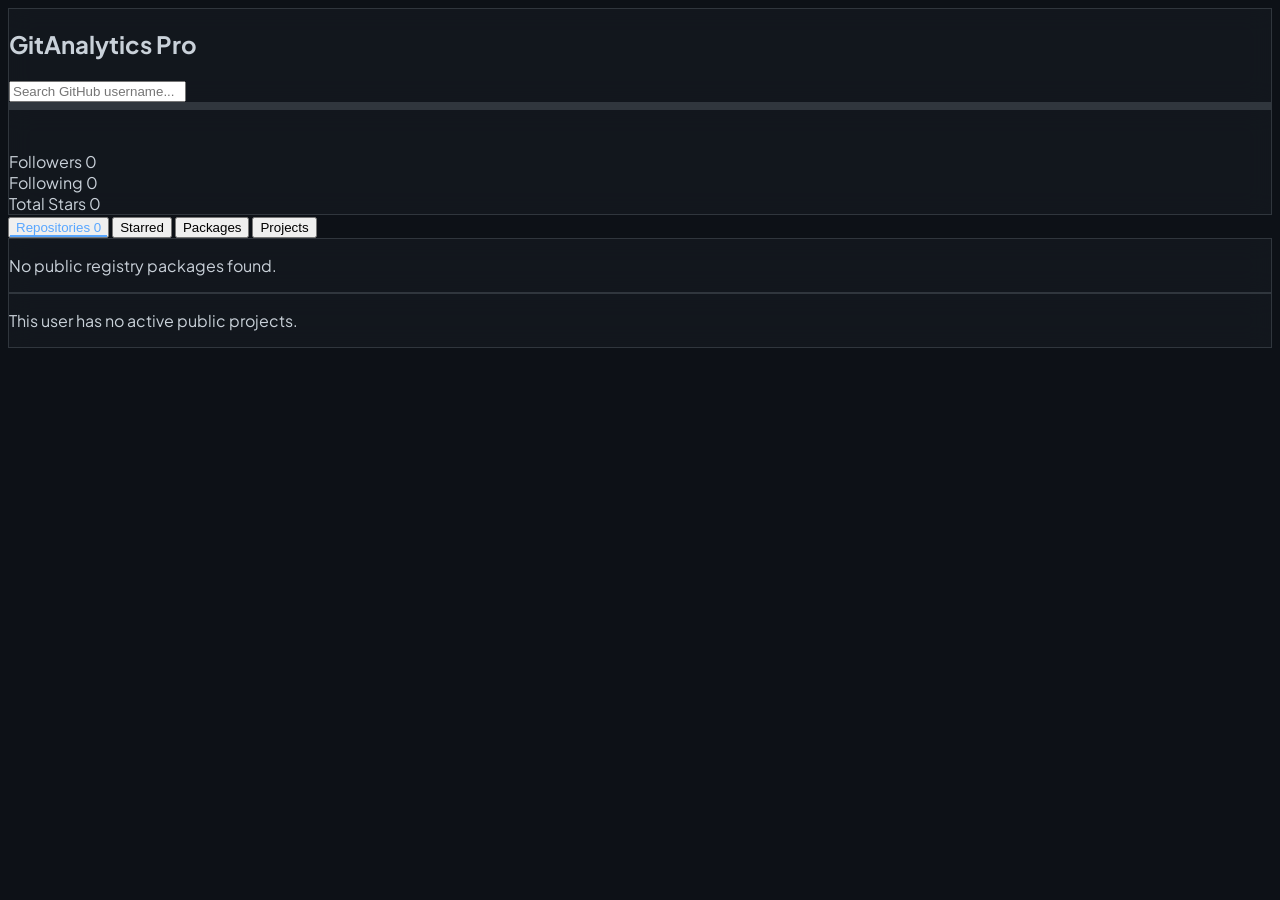
==== index.html @ 5538b81b "Create index.html" ====
<!DOCTYPE html>
<html lang="en">
<head>
    <meta charset="UTF-8">
    <meta name="viewport" content="width=device-width, initial-scale=1.0">
    <title>GitHub Analytics Pro</title>
    <script src="https://cdn.tailwindcss.com"></script>
    <!-- Using Flaticon UIcons Regular Rounded as requested -->
    <link rel='stylesheet' href='https://cdn-uicons.flaticon.com/4.0.0/uicons-regular-rounded/css/uicons-regular-rounded.css'>
    <style>
        @import url('https://fonts.googleapis.com/css2?family=Plus+Jakarta+Sans:wght@300;400;500;600;700&display=swap');
        
        body {
            font-family: 'Plus Jakarta Sans', sans-serif;
            background-color: #0d1117;
            color: #c9d1d9;
        }

        .glass-card {
            background: rgba(22, 27, 34, 0.7);
            border: 1px solid #30363d;
            backdrop-filter: blur(12px);
        }

        /* Skeleton Loading Animation */
        .skeleton {
            background: linear-gradient(90deg, #161b22 25%, #21262d 50%, #161b22 75%);
            background-size: 200% 100%;
            animation: skeleton-loading 1.5s infinite linear;
        }

        @keyframes skeleton-loading {
            0% { background-position: 200% 0; }
            100% { background-position: -200% 0; }
        }

        .tab-btn {
            position: relative;
            transition: all 0.2s;
        }

        .tab-btn.active {
            color: #58a6ff;
        }

        .tab-btn.active::after {
            content: '';
            position: absolute;
            bottom: -1px;
            left: 0;
            right: 0;
            height: 2px;
            background-color: #58a6ff;
        }

        .achievement-badge {
            background: linear-gradient(135deg, #238636 0%, #2ea043 100%);
            box-shadow: 0 4px 12px rgba(35, 134, 54, 0.2);
        }

        .repo-card:hover {
            border-color: #58a6ff;
            transform: translateY(-2px);
        }

        ::-webkit-scrollbar { width: 6px; }
        ::-webkit-scrollbar-track { background: #0d1117; }
        ::-webkit-scrollbar-thumb { background: #30363d; border-radius: 10px; }
    </style>
</head>
<body class="min-h-screen pb-12">

    <!-- Search Navbar -->
    <nav class="sticky top-0 z-40 glass-card border-x-0 border-t-0 py-4 px-6 mb-8">
        <div class="max-w-6xl mx-auto flex flex-col md:flex-row items-center justify-between gap-4">
            <div class="flex items-center gap-3">
                <i class="fi fi-rr-chart-connected text-blue-500 text-2xl"></i>
                <h1 class="text-xl font-bold text-white tracking-tight">GitAnalytics Pro</h1>
            </div>
            <div class="relative w-full md:w-96">
                <i class="fi fi-rr-search absolute left-4 top-1/2 -translate-y-1/2 text-gray-500"></i>
                <input 
                    type="text" 
                    id="usernameInput" 
                    placeholder="Search GitHub username..." 
                    class="w-full pl-11 pr-4 py-2.5 rounded-full bg-[#0d1117] border border-[#30363d] focus:outline-none focus:border-blue-500 text-sm transition-all"
                    onkeypress="if(event.key === 'Enter') fetchProfile()"
                >
            </div>
        </div>
    </nav>

    <div class="max-w-6xl mx-auto px-4">
        
        <!-- Skeleton Loader (Visual Loading Boxes) -->
        <div id="loadingUI" class="hidden space-y-8">
            <div class="glass-card rounded-3xl p-8 flex flex-col md:flex-row gap-8">
                <div class="w-32 h-32 rounded-3xl skeleton flex-shrink-0"></div>
                <div class="flex-1 space-y-4">
                    <div class="h-8 w-48 skeleton rounded-lg"></div>
                    <div class="h-4 w-full skeleton rounded-lg"></div>
                    <div class="h-4 w-2/3 skeleton rounded-lg"></div>
                    <div class="flex gap-4 pt-2">
                        <div class="h-12 w-24 skeleton rounded-xl"></div>
                        <div class="h-12 w-24 skeleton rounded-xl"></div>
                        <div class="h-12 w-24 skeleton rounded-xl"></div>
                    </div>
                </div>
            </div>
            <div class="grid grid-cols-1 md:grid-cols-2 gap-6">
                <div class="h-32 glass-card rounded-2xl skeleton"></div>
                <div class="h-32 glass-card rounded-2xl skeleton"></div>
            </div>
        </div>

        <!-- Main Dashboard -->
        <main id="profileContent" class="hidden space-y-8">
            
            <!-- User Header Card -->
            <section class="glass-card rounded-3xl p-6 md:p-10 relative overflow-hidden">
                <div class="flex flex-col md:flex-row gap-8 items-center md:items-start relative z-10">
                    <img id="avatar" src="" class="w-36 h-36 rounded-3xl border-4 border-[#30363d] shadow-2xl object-cover">
                    
                    <div class="flex-1 text-center md:text-left">
                        <div class="flex flex-col md:flex-row md:items-center gap-4 mb-2">
                            <h2 id="fullName" class="text-3xl font-bold text-white"></h2>
                            <div id="achievementsList" class="flex flex-wrap justify-center md:justify-start gap-2">
                                <!-- Achievement badges go here -->
                            </div>
                        </div>
                        <p id="usernameDisplay" class="text-blue-400 font-medium mb-4 flex items-center justify-center md:justify-start gap-2">
                            <i class="fi fi-rr-at"></i><span id="loginId"></span>
                        </p>
                        
                        <p id="bioText" class="text-gray-400 mb-6 max-w-2xl leading-relaxed text-sm md:text-base"></p>

                        <!-- High Level Stats -->
                        <div class="flex flex-wrap gap-3 mb-8 justify-center md:justify-start">
                            <div class="px-4 py-2 bg-[#161b22] border border-[#30363d] rounded-2xl text-center min-w-[100px]">
                                <span class="block text-[10px] text-gray-500 uppercase font-bold tracking-widest">Followers</span>
                                <span id="statFollowers" class="text-lg font-bold text-white">0</span>
                            </div>
                            <div class="px-4 py-2 bg-[#161b22] border border-[#30363d] rounded-2xl text-center min-w-[100px]">
                                <span class="block text-[10px] text-gray-500 uppercase font-bold tracking-widest">Following</span>
                                <span id="statFollowing" class="text-lg font-bold text-white">0</span>
                            </div>
                            <div class="px-4 py-2 bg-[#161b22] border border-[#30363d] rounded-2xl text-center min-w-[100px]">
                                <span class="block text-[10px] text-gray-500 uppercase font-bold tracking-widest">Total Stars</span>
                                <span id="statStars" class="text-lg font-bold text-white">0</span>
                            </div>
                        </div>

                        <!-- Personal Links -->
                        <div class="flex flex-wrap gap-5 text-sm text-gray-400 justify-center md:justify-start border-t border-[#30363d] pt-6">
                            <span id="locBox" class="flex items-center gap-2"><i class="fi fi-rr-marker"></i> <span id="valLocation"></span></span>
                            <span id="linkBox" class="flex items-center gap-2"><i class="fi fi-rr-link"></i> <a id="valBlog" target="_blank" class="hover:text-blue-400 transition-colors"></a></span>
                            <span id="compBox" class="flex items-center gap-2"><i class="fi fi-rr-briefcase"></i> <span id="valCompany"></span></span>
                        </div>
                    </div>
                </div>
            </section>

            <!-- Navigation Tabs -->
            <div class="flex gap-8 border-b border-[#30363d] px-2 overflow-x-auto no-scrollbar">
                <button onclick="switchTab('repos')" id="tab-repos" class="tab-btn active py-4 font-semibold flex items-center gap-2 whitespace-nowrap">
                    <i class="fi fi-rr-folder"></i> Repositories <span id="badgeRepos" class="bg-[#30363d] text-[10px] px-2 py-0.5 rounded-full text-gray-300">0</span>
                </button>
                <button onclick="switchTab('stars')" id="tab-stars" class="tab-btn py-4 font-semibold flex items-center gap-2 whitespace-nowrap">
                    <i class="fi fi-rr-star"></i> Starred
                </button>
                <button onclick="switchTab('packages')" id="tab-packages" class="tab-btn py-4 font-semibold flex items-center gap-2 whitespace-nowrap">
                    <i class="fi fi-rr-box"></i> Packages
                </button>
                <button onclick="switchTab('projects')" id="tab-projects" class="tab-btn py-4 font-semibold flex items-center gap-2 whitespace-nowrap">
                    <i class="fi fi-rr-layers"></i> Projects
                </button>
            </div>

            <!-- Views Container -->
            <div id="tabContent" class="min-h-[400px]">
                <div id="reposView" class="grid grid-cols-1 md:grid-cols-2 gap-4"></div>
                <div id="starsView" class="hidden grid grid-cols-1 md:grid-cols-2 gap-4"></div>
                <div id="packagesView" class="hidden text-center py-24 glass-card rounded-3xl">
                    <i class="fi fi-rr-box-open text-6xl mb-4 text-gray-700"></i>
                    <p class="text-gray-500 font-medium">No public registry packages found.</p>
                </div>
                <div id="projectsView" class="hidden text-center py-24 glass-card rounded-3xl">
                    <i class="fi fi-rr-layout-fluid text-6xl mb-4 text-gray-700"></i>
                    <p class="text-gray-500 font-medium">This user has no active public projects.</p>
                </div>
            </div>
        </main>
    </div>

    <script>
        const loadingUI = document.getElementById('loadingUI');
        const content = document.getElementById('profileContent');

        async function fetchProfile() {
            const username = document.getElementById('usernameInput').value.trim();
            if (!username) return;

            // Reset and Loading
            loadingUI.classList.remove('hidden');
            content.classList.add('hidden');

            try {
                // Fetch User, Repos (up to 100), and Starred
                const [uRes, rRes, sRes] = await Promise.all([
                    fetch(`https://api.github.com/users/${username}`),
                    fetch(`https://api.github.com/users/${username}/repos?sort=updated&per_page=100`),
                    fetch(`https://api.github.com/users/${username}/starred?per_page=100`)
                ]);

                if (!uRes.ok) {
                    window.location.href = '404.html';
                    return;
                }

                const user = await uRes.json();
                const repos = await rRes.json();
                const stars = await sRes.json();

                renderDashboard(user, repos, stars);
            } catch (err) {
                console.error("API Error:", err);
                alert("Could not connect to GitHub. Please check your internet.");
            } finally {
                loadingUI.classList.add('hidden');
            }
        }

        function renderDashboard(user, repos, stars) {
            // Header Info
            document.getElementById('avatar').src = user.avatar_url;
            document.getElementById('fullName').textContent = user.name || user.login;
            document.getElementById('loginId').textContent = user.login;
            document.getElementById('bioText').textContent = user.bio || "No description provided.";
            
            // Stats
            document.getElementById('statFollowers').textContent = user.followers.toLocaleString();
            document.getElementById('statFollowing').textContent = user.following.toLocaleString();
            document.getElementById('statStars').textContent = stars.length;
            document.getElementById('badgeRepos').textContent = user.public_repos;

            // Generate Achievements
            const achBox = document.getElementById('achievementsList');
            achBox.innerHTML = '';
            
            // Logic-based Achievement Badges
            if (user.public_repos > 50) achBox.innerHTML += createBadge('Powerhouse', 'fi-rr-bolt');
            if (user.followers > 500) achBox.innerHTML += createBadge('Star Talent', 'fi-rr-star');
            if (user.public_gists > 10) achBox.innerHTML += createBadge('Logic Guru', 'fi-rr-microchip');
            
            const joinYear = new Date(user.created_at).getFullYear();
            if (new Date().getFullYear() - joinYear >= 4) {
                achBox.innerHTML += createBadge('Veteran', 'fi-rr-shield-check');
            }

            // Meta Info
            updateMeta('valLocation', user.location, 'locBox');
            updateMeta('valBlog', user.blog, 'linkBox', true);
            updateMeta('valCompany', user.company, 'compBox');

            // Render Tab Lists
            renderCards('reposView', repos);
            renderCards('starsView', stars);

            content.classList.remove('hidden');
        }

        function createBadge(text, icon) {
            return `
                <div class="achievement-badge flex items-center gap-1.5 px-3 py-1 rounded-full text-[9px] font-bold text-white uppercase tracking-wider">
                    <i class="fi ${icon}"></i> ${text}
                </div>
            `;
        }

        function renderCards(containerId, items) {
            const container = document.getElementById(containerId);
            if (items.length === 0) {
                container.innerHTML = `<div class="col-span-full text-center py-10 text-gray-500">No items found in this section.</div>`;
                return;
            }

            container.innerHTML = items.map(item => `
                <div class="glass-card repo-card p-5 rounded-2xl transition-all group flex flex-col justify-between">
                    <div>
                        <div class="flex items-start justify-between mb-3">
                            <a href="${item.html_url}" target="_blank" class="text-base font-bold text-blue-400 group-hover:text-blue-300 transition-colors truncate pr-2">
                                ${item.name}
                            </a>
                            <span class="text-[9px] border border-[#30363d] px-2 py-0.5 rounded-full uppercase text-gray-500 font-bold flex-shrink-0">
                                ${item.language || 'Code'}
                            </span>
                        </div>
                        <p class="text-xs text-gray-400 line-clamp-2 mb-4 h-8 leading-relaxed">
                            ${item.description || 'This repository has no description provided by the author.'}
                        </p>
                    </div>
                    <div class="flex gap-4 text-[10px] text-gray-500 font-bold mt-auto pt-2">
                        <span class="flex items-center gap-1"><i class="fi fi-rr-star"></i> ${item.stargazers_count}</span>
                        <span class="flex items-center gap-1"><i class="fi fi-rr-git-fork"></i> ${item.forks_count}</span>
                        <span class="ml-auto opacity-50"><i class="fi fi-rr-calendar"></i> ${new Date(item.updated_at).getFullYear()}</span>
                    </div>
                </div>
            `).join('');
        }

        function switchTab(tab) {
            const tabs = ['repos', 'stars', 'packages', 'projects'];
            tabs.forEach(t => {
                document.getElementById(`${t}View`).classList.add('hidden');
                document.getElementById(`tab-${t}`).classList.remove('active');
            });
            document.getElementById(`${tab}View`).classList.remove('hidden');
            document.getElementById(`tab-${tab}`).classList.add('active');
        }

        function updateMeta(id, value, boxId, isLink = false) {
            const el = document.getElementById(id);
            const box = document.getElementById(boxId);
            if (value && value !== "") {
                if (isLink) { 
                    el.href = value.startsWith('http') ? value : `https://${value}`; 
                    el.textContent = value.replace(/(^\w+:|^)\/\//, ''); 
                } else { 
                    el.textContent = value; 
                }
                box.classList.remove('hidden');
                box.classList.add('flex');
            } else { 
                box.classList.add('hidden'); 
            }
        }
    </script>
</body>
</html>
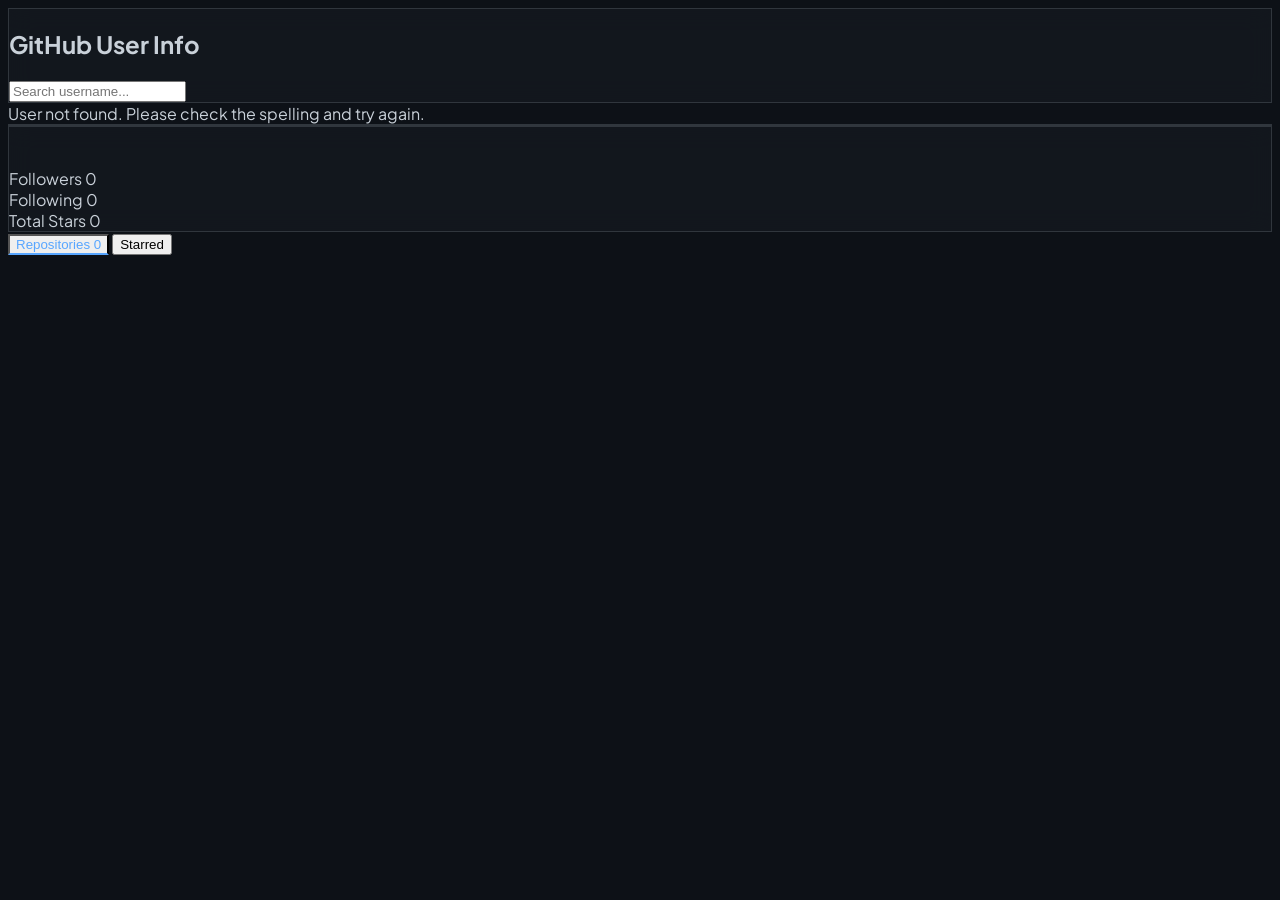
==== commit f1117eaf: "Update index.html Signed-off-by: Mr Li Px <163276171+MrLiPx@users.noreply.github.com>" ====
--- a/index.html
+++ b/index.html
@@ -3,9 +3,8 @@
 <head>
     <meta charset="UTF-8">
     <meta name="viewport" content="width=device-width, initial-scale=1.0">
-    <title>GitHub Analytics Pro</title>
+    <title>GitHub User Info</title>
     <script src="https://cdn.tailwindcss.com"></script>
-    <!-- Using Flaticon UIcons Regular Rounded as requested -->
     <link rel='stylesheet' href='https://cdn-uicons.flaticon.com/4.0.0/uicons-regular-rounded/css/uicons-regular-rounded.css'>
     <style>
         @import url('https://fonts.googleapis.com/css2?family=Plus+Jakarta+Sans:wght@300;400;500;600;700&display=swap');
@@ -22,7 +21,6 @@
             backdrop-filter: blur(12px);
         }
 
-        /* Skeleton Loading Animation */
         .skeleton {
             background: linear-gradient(90deg, #161b22 25%, #21262d 50%, #161b22 75%);
             background-size: 200% 100%;
@@ -34,33 +32,13 @@
             100% { background-position: -200% 0; }
         }
 
-        .tab-btn {
-            position: relative;
-            transition: all 0.2s;
-        }
-
         .tab-btn.active {
             color: #58a6ff;
-        }
-
-        .tab-btn.active::after {
-            content: '';
-            position: absolute;
-            bottom: -1px;
-            left: 0;
-            right: 0;
-            height: 2px;
-            background-color: #58a6ff;
+            border-bottom: 2px solid #58a6ff;
         }
 
         .achievement-badge {
             background: linear-gradient(135deg, #238636 0%, #2ea043 100%);
-            box-shadow: 0 4px 12px rgba(35, 134, 54, 0.2);
-        }
-
-        .repo-card:hover {
-            border-color: #58a6ff;
-            transform: translateY(-2px);
         }
 
         ::-webkit-scrollbar { width: 6px; }
@@ -70,71 +48,62 @@
 </head>
 <body class="min-h-screen pb-12">
 
-    <!-- Search Navbar -->
+    <!-- Navbar -->
     <nav class="sticky top-0 z-40 glass-card border-x-0 border-t-0 py-4 px-6 mb-8">
         <div class="max-w-6xl mx-auto flex flex-col md:flex-row items-center justify-between gap-4">
             <div class="flex items-center gap-3">
-                <i class="fi fi-rr-chart-connected text-blue-500 text-2xl"></i>
-                <h1 class="text-xl font-bold text-white tracking-tight">GitAnalytics Pro</h1>
-            </div>
-            <div class="relative w-full md:w-96">
-                <i class="fi fi-rr-search absolute left-4 top-1/2 -translate-y-1/2 text-gray-500"></i>
-                <input 
-                    type="text" 
-                    id="usernameInput" 
-                    placeholder="Search GitHub username..." 
-                    class="w-full pl-11 pr-4 py-2.5 rounded-full bg-[#0d1117] border border-[#30363d] focus:outline-none focus:border-blue-500 text-sm transition-all"
-                    onkeypress="if(event.key === 'Enter') fetchProfile()"
-                >
+                <i class="fi fi-rr-info text-blue-500 text-2xl"></i>
+                <h1 class="text-xl font-bold text-white tracking-tight">GitHub User Info</h1>
+            </div>
+            <div class="flex items-center gap-3 w-full md:w-auto">
+                <div class="relative w-full md:w-80">
+                    <i class="fi fi-rr-search absolute left-4 top-1/2 -translate-y-1/2 text-gray-500"></i>
+                    <input 
+                        type="text" 
+                        id="usernameInput" 
+                        placeholder="Search username..." 
+                        class="w-full pl-11 pr-4 py-2 rounded-full bg-[#0d1117] border border-[#30363d] focus:outline-none focus:border-blue-500 text-sm transition-all"
+                        onkeypress="if(event.key === 'Enter') updateUrlAndFetch()"
+                    >
+                </div>
             </div>
         </div>
     </nav>
 
     <div class="max-w-6xl mx-auto px-4">
         
-        <!-- Skeleton Loader (Visual Loading Boxes) -->
+        <!-- Error Alert -->
+        <div id="errorAlert" class="hidden mb-6 p-4 bg-red-900/20 border border-red-500/50 rounded-xl flex items-center gap-3 text-red-400">
+            <i class="fi fi-rr-exclamation"></i>
+            <span>User not found. Please check the spelling and try again.</span>
+        </div>
+
+        <!-- Skeleton Loader -->
         <div id="loadingUI" class="hidden space-y-8">
             <div class="glass-card rounded-3xl p-8 flex flex-col md:flex-row gap-8">
-                <div class="w-32 h-32 rounded-3xl skeleton flex-shrink-0"></div>
-                <div class="flex-1 space-y-4">
+                <div class="w-32 h-32 rounded-3xl skeleton"></div>
+                <div class="flex-1 space-y-4 pt-2">
                     <div class="h-8 w-48 skeleton rounded-lg"></div>
                     <div class="h-4 w-full skeleton rounded-lg"></div>
-                    <div class="h-4 w-2/3 skeleton rounded-lg"></div>
-                    <div class="flex gap-4 pt-2">
-                        <div class="h-12 w-24 skeleton rounded-xl"></div>
-                        <div class="h-12 w-24 skeleton rounded-xl"></div>
-                        <div class="h-12 w-24 skeleton rounded-xl"></div>
-                    </div>
-                </div>
-            </div>
-            <div class="grid grid-cols-1 md:grid-cols-2 gap-6">
-                <div class="h-32 glass-card rounded-2xl skeleton"></div>
-                <div class="h-32 glass-card rounded-2xl skeleton"></div>
+                    <div class="h-12 w-1/2 skeleton rounded-xl"></div>
+                </div>
             </div>
         </div>
 
-        <!-- Main Dashboard -->
+        <!-- Dashboard Content -->
         <main id="profileContent" class="hidden space-y-8">
-            
-            <!-- User Header Card -->
             <section class="glass-card rounded-3xl p-6 md:p-10 relative overflow-hidden">
                 <div class="flex flex-col md:flex-row gap-8 items-center md:items-start relative z-10">
-                    <img id="avatar" src="" class="w-36 h-36 rounded-3xl border-4 border-[#30363d] shadow-2xl object-cover">
-                    
+                    <img id="avatar" src="" class="w-36 h-36 rounded-3xl border-4 border-[#30363d] shadow-2xl">
                     <div class="flex-1 text-center md:text-left">
                         <div class="flex flex-col md:flex-row md:items-center gap-4 mb-2">
                             <h2 id="fullName" class="text-3xl font-bold text-white"></h2>
-                            <div id="achievementsList" class="flex flex-wrap justify-center md:justify-start gap-2">
-                                <!-- Achievement badges go here -->
-                            </div>
+                            <div id="achievementsList" class="flex flex-wrap justify-center md:justify-start gap-2"></div>
                         </div>
                         <p id="usernameDisplay" class="text-blue-400 font-medium mb-4 flex items-center justify-center md:justify-start gap-2">
                             <i class="fi fi-rr-at"></i><span id="loginId"></span>
                         </p>
-                        
-                        <p id="bioText" class="text-gray-400 mb-6 max-w-2xl leading-relaxed text-sm md:text-base"></p>
-
-                        <!-- High Level Stats -->
+                        <p id="bioText" class="text-gray-400 mb-6 max-w-2xl leading-relaxed"></p>
                         <div class="flex flex-wrap gap-3 mb-8 justify-center md:justify-start">
                             <div class="px-4 py-2 bg-[#161b22] border border-[#30363d] rounded-2xl text-center min-w-[100px]">
                                 <span class="block text-[10px] text-gray-500 uppercase font-bold tracking-widest">Followers</span>
@@ -149,63 +118,57 @@
                                 <span id="statStars" class="text-lg font-bold text-white">0</span>
                             </div>
                         </div>
-
-                        <!-- Personal Links -->
                         <div class="flex flex-wrap gap-5 text-sm text-gray-400 justify-center md:justify-start border-t border-[#30363d] pt-6">
                             <span id="locBox" class="flex items-center gap-2"><i class="fi fi-rr-marker"></i> <span id="valLocation"></span></span>
-                            <span id="linkBox" class="flex items-center gap-2"><i class="fi fi-rr-link"></i> <a id="valBlog" target="_blank" class="hover:text-blue-400 transition-colors"></a></span>
+                            <span id="linkBox" class="flex items-center gap-2"><i class="fi fi-rr-link"></i> <a id="valBlog" target="_blank" class="hover:text-blue-400"></a></span>
                             <span id="compBox" class="flex items-center gap-2"><i class="fi fi-rr-briefcase"></i> <span id="valCompany"></span></span>
                         </div>
                     </div>
                 </div>
             </section>
 
-            <!-- Navigation Tabs -->
-            <div class="flex gap-8 border-b border-[#30363d] px-2 overflow-x-auto no-scrollbar">
+            <div class="flex gap-8 border-b border-[#30363d] px-2 overflow-x-auto">
                 <button onclick="switchTab('repos')" id="tab-repos" class="tab-btn active py-4 font-semibold flex items-center gap-2 whitespace-nowrap">
-                    <i class="fi fi-rr-folder"></i> Repositories <span id="badgeRepos" class="bg-[#30363d] text-[10px] px-2 py-0.5 rounded-full text-gray-300">0</span>
+                    <i class="fi fi-rr-folder"></i> Repositories <span id="badgeRepos" class="bg-[#30363d] text-[10px] px-2 py-0.5 rounded-full">0</span>
                 </button>
                 <button onclick="switchTab('stars')" id="tab-stars" class="tab-btn py-4 font-semibold flex items-center gap-2 whitespace-nowrap">
                     <i class="fi fi-rr-star"></i> Starred
                 </button>
-                <button onclick="switchTab('packages')" id="tab-packages" class="tab-btn py-4 font-semibold flex items-center gap-2 whitespace-nowrap">
-                    <i class="fi fi-rr-box"></i> Packages
-                </button>
-                <button onclick="switchTab('projects')" id="tab-projects" class="tab-btn py-4 font-semibold flex items-center gap-2 whitespace-nowrap">
-                    <i class="fi fi-rr-layers"></i> Projects
-                </button>
-            </div>
-
-            <!-- Views Container -->
-            <div id="tabContent" class="min-h-[400px]">
-                <div id="reposView" class="grid grid-cols-1 md:grid-cols-2 gap-4"></div>
-                <div id="starsView" class="hidden grid grid-cols-1 md:grid-cols-2 gap-4"></div>
-                <div id="packagesView" class="hidden text-center py-24 glass-card rounded-3xl">
-                    <i class="fi fi-rr-box-open text-6xl mb-4 text-gray-700"></i>
-                    <p class="text-gray-500 font-medium">No public registry packages found.</p>
-                </div>
-                <div id="projectsView" class="hidden text-center py-24 glass-card rounded-3xl">
-                    <i class="fi fi-rr-layout-fluid text-6xl mb-4 text-gray-700"></i>
-                    <p class="text-gray-500 font-medium">This user has no active public projects.</p>
-                </div>
-            </div>
+            </div>
+
+            <div id="reposView" class="grid grid-cols-1 md:grid-cols-2 gap-4"></div>
+            <div id="starsView" class="hidden grid grid-cols-1 md:grid-cols-2 gap-4"></div>
         </main>
     </div>
 
     <script>
         const loadingUI = document.getElementById('loadingUI');
         const content = document.getElementById('profileContent');
-
-        async function fetchProfile() {
+        const errorAlert = document.getElementById('errorAlert');
+
+        window.onload = () => {
+            const params = new URLSearchParams(window.location.search);
+            const username = params.get('usn') || params.get('username') || params.get('info');
+            if (username) {
+                document.getElementById('usernameInput').value = username;
+                fetchProfile(username);
+            }
+        };
+
+        function updateUrlAndFetch() {
             const username = document.getElementById('usernameInput').value.trim();
             if (!username) return;
-
-            // Reset and Loading
+            const newUrl = window.location.protocol + "//" + window.location.host + window.location.pathname + '?usn=' + username;
+            window.history.pushState({ path: newUrl }, '', newUrl);
+            fetchProfile(username);
+        }
+
+        async function fetchProfile(username) {
+            errorAlert.classList.add('hidden');
             loadingUI.classList.remove('hidden');
             content.classList.add('hidden');
 
             try {
-                // Fetch User, Repos (up to 100), and Starred
                 const [uRes, rRes, sRes] = await Promise.all([
                     fetch(`https://api.github.com/users/${username}`),
                     fetch(`https://api.github.com/users/${username}/repos?sort=updated&per_page=100`),
@@ -213,7 +176,8 @@
                 ]);
 
                 if (!uRes.ok) {
-                    window.location.href = '404.html';
+                    errorAlert.classList.remove('hidden');
+                    loadingUI.classList.add('hidden');
                     return;
                 }
 
@@ -223,116 +187,75 @@
 
                 renderDashboard(user, repos, stars);
             } catch (err) {
-                console.error("API Error:", err);
-                alert("Could not connect to GitHub. Please check your internet.");
+                errorAlert.classList.remove('hidden');
             } finally {
                 loadingUI.classList.add('hidden');
             }
         }
 
         function renderDashboard(user, repos, stars) {
-            // Header Info
             document.getElementById('avatar').src = user.avatar_url;
             document.getElementById('fullName').textContent = user.name || user.login;
             document.getElementById('loginId').textContent = user.login;
             document.getElementById('bioText').textContent = user.bio || "No description provided.";
-            
-            // Stats
             document.getElementById('statFollowers').textContent = user.followers.toLocaleString();
             document.getElementById('statFollowing').textContent = user.following.toLocaleString();
             document.getElementById('statStars').textContent = stars.length;
             document.getElementById('badgeRepos').textContent = user.public_repos;
 
-            // Generate Achievements
             const achBox = document.getElementById('achievementsList');
             achBox.innerHTML = '';
+            if (user.public_repos > 50) achBox.innerHTML += createBadge('Powerhouse', 'fi-rr-bolt');
+            if (user.followers > 100) achBox.innerHTML += createBadge('Elite', 'fi-rr-star');
             
-            // Logic-based Achievement Badges
-            if (user.public_repos > 50) achBox.innerHTML += createBadge('Powerhouse', 'fi-rr-bolt');
-            if (user.followers > 500) achBox.innerHTML += createBadge('Star Talent', 'fi-rr-star');
-            if (user.public_gists > 10) achBox.innerHTML += createBadge('Logic Guru', 'fi-rr-microchip');
-            
-            const joinYear = new Date(user.created_at).getFullYear();
-            if (new Date().getFullYear() - joinYear >= 4) {
-                achBox.innerHTML += createBadge('Veteran', 'fi-rr-shield-check');
-            }
-
-            // Meta Info
             updateMeta('valLocation', user.location, 'locBox');
             updateMeta('valBlog', user.blog, 'linkBox', true);
             updateMeta('valCompany', user.company, 'compBox');
 
-            // Render Tab Lists
             renderCards('reposView', repos);
             renderCards('starsView', stars);
-
             content.classList.remove('hidden');
         }
 
         function createBadge(text, icon) {
-            return `
-                <div class="achievement-badge flex items-center gap-1.5 px-3 py-1 rounded-full text-[9px] font-bold text-white uppercase tracking-wider">
-                    <i class="fi ${icon}"></i> ${text}
-                </div>
-            `;
+            return `<div class="achievement-badge flex items-center gap-1.5 px-3 py-1 rounded-full text-[9px] font-bold text-white uppercase"><i class="fi ${icon}"></i> ${text}</div>`;
         }
 
         function renderCards(containerId, items) {
             const container = document.getElementById(containerId);
-            if (items.length === 0) {
-                container.innerHTML = `<div class="col-span-full text-center py-10 text-gray-500">No items found in this section.</div>`;
-                return;
-            }
-
             container.innerHTML = items.map(item => `
-                <div class="glass-card repo-card p-5 rounded-2xl transition-all group flex flex-col justify-between">
+                <div class="glass-card p-5 rounded-2xl group flex flex-col justify-between">
                     <div>
-                        <div class="flex items-start justify-between mb-3">
-                            <a href="${item.html_url}" target="_blank" class="text-base font-bold text-blue-400 group-hover:text-blue-300 transition-colors truncate pr-2">
-                                ${item.name}
-                            </a>
-                            <span class="text-[9px] border border-[#30363d] px-2 py-0.5 rounded-full uppercase text-gray-500 font-bold flex-shrink-0">
-                                ${item.language || 'Code'}
-                            </span>
-                        </div>
-                        <p class="text-xs text-gray-400 line-clamp-2 mb-4 h-8 leading-relaxed">
-                            ${item.description || 'This repository has no description provided by the author.'}
-                        </p>
+                        <div class="flex items-start justify-between mb-2">
+                            <a href="${item.html_url}" target="_blank" class="text-sm font-bold text-blue-400 hover:text-blue-300 transition-colors truncate pr-2">${item.name}</a>
+                            <span class="text-[8px] border border-[#30363d] px-2 py-0.5 rounded-full uppercase text-gray-500 font-bold">${item.language || 'Code'}</span>
+                        </div>
+                        <p class="text-[11px] text-gray-400 line-clamp-2 mb-4 h-8">${item.description || 'No description.'}</p>
                     </div>
-                    <div class="flex gap-4 text-[10px] text-gray-500 font-bold mt-auto pt-2">
-                        <span class="flex items-center gap-1"><i class="fi fi-rr-star"></i> ${item.stargazers_count}</span>
-                        <span class="flex items-center gap-1"><i class="fi fi-rr-git-fork"></i> ${item.forks_count}</span>
-                        <span class="ml-auto opacity-50"><i class="fi fi-rr-calendar"></i> ${new Date(item.updated_at).getFullYear()}</span>
+                    <div class="flex gap-4 text-[9px] text-gray-500 font-bold">
+                        <span><i class="fi fi-rr-star"></i> ${item.stargazers_count}</span>
+                        <span><i class="fi fi-rr-git-fork"></i> ${item.forks_count}</span>
                     </div>
                 </div>
             `).join('');
         }
 
         function switchTab(tab) {
-            const tabs = ['repos', 'stars', 'packages', 'projects'];
-            tabs.forEach(t => {
-                document.getElementById(`${t}View`).classList.add('hidden');
-                document.getElementById(`tab-${t}`).classList.remove('active');
-            });
-            document.getElementById(`${tab}View`).classList.remove('hidden');
-            document.getElementById(`tab-${tab}`).classList.add('active');
+            document.getElementById('reposView').classList.toggle('hidden', tab !== 'repos');
+            document.getElementById('starsView').classList.toggle('hidden', tab !== 'stars');
+            document.getElementById('tab-repos').classList.toggle('active', tab === 'repos');
+            document.getElementById('tab-stars').classList.toggle('active', tab === 'stars');
         }
 
         function updateMeta(id, value, boxId, isLink = false) {
             const el = document.getElementById(id);
             const box = document.getElementById(boxId);
-            if (value && value !== "") {
-                if (isLink) { 
-                    el.href = value.startsWith('http') ? value : `https://${value}`; 
-                    el.textContent = value.replace(/(^\w+:|^)\/\//, ''); 
-                } else { 
-                    el.textContent = value; 
-                }
+            if (value) {
+                if (isLink) { el.href = value.startsWith('http') ? value : `https://${value}`; el.textContent = value; }
+                else { el.textContent = value; }
                 box.classList.remove('hidden');
                 box.classList.add('flex');
-            } else { 
-                box.classList.add('hidden'); 
-            }
+            } else { box.classList.add('hidden'); }
         }
     </script>
 </body>
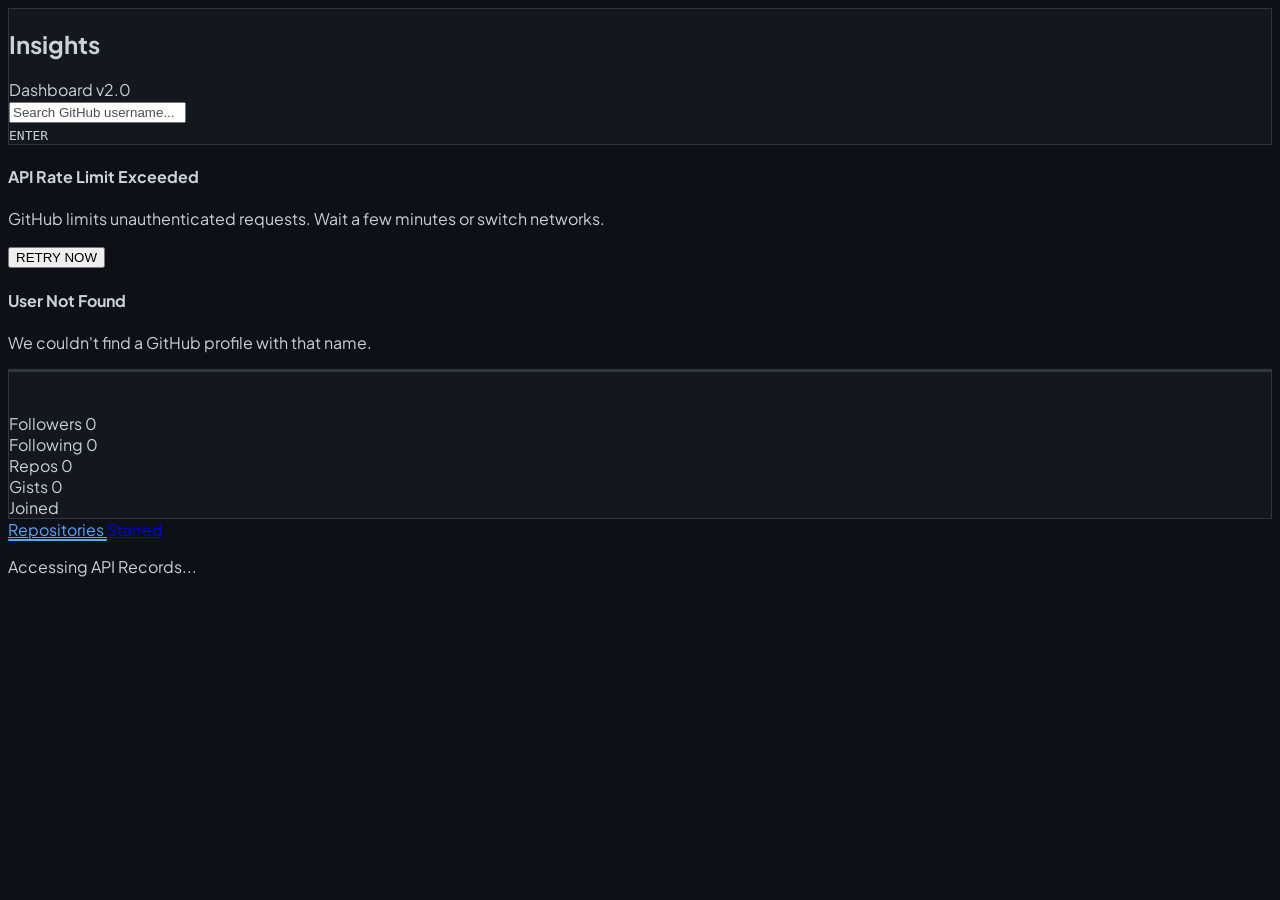
==== commit 58db404c: "Update index.html Signed-off-by: Mr Li Px <163276171+MrLiPx@users.noreply.github.com>" ====
--- a/index.html
+++ b/index.html
@@ -3,22 +3,72 @@
 <head>
     <meta charset="UTF-8">
     <meta name="viewport" content="width=device-width, initial-scale=1.0">
-    <title>GitHub User Info</title>
+    <title>GitHub User Insights | Professional Profile Analytics</title>
+    
+    <!-- SEO & SSO Meta Tags -->
+    <meta name="description" content="Explore detailed GitHub profile analytics, repositories, and achievements. A clean, professional way to view developer data.">
+    <meta name="keywords" content="GitHub, Profile, Analytics, Developer, Repositories, Stars">
+    <meta name="author" content="GitHub User Info">
+    
+    <!-- Open Graph / Social Media -->
+    <meta property="og:type" content="website">
+    <meta property="og:title" content="GitHub User Insights Dashboard">
+    <meta property="og:description" content="Analyze GitHub profiles with a premium, high-performance interface.">
+    <meta property="og:image" content="/assets/logo.png">
+    <meta property="og:image:width" content="128">
+    <meta property="og:image:height" content="128">
+    
+    <!-- Twitter -->
+    <meta name="twitter:card" content="summary">
+    <meta name="twitter:title" content="GitHub User Insights">
+    <meta name="twitter:description" content="Clean developer analytics for GitHub profiles.">
+    <meta name="twitter:image" content="/assets/logo.png">
+
+    <!-- Icons & Fonts -->
+    <link rel="icon" type="image/x-icon" href="https://github.com/favicon.ico">
     <script src="https://cdn.tailwindcss.com"></script>
     <link rel='stylesheet' href='https://cdn-uicons.flaticon.com/4.0.0/uicons-regular-rounded/css/uicons-regular-rounded.css'>
+    <link rel='stylesheet' href='https://cdn-uicons.flaticon.com/4.0.0/uicons-brands/css/uicons-brands.css'>
+    
     <style>
         @import url('https://fonts.googleapis.com/css2?family=Plus+Jakarta+Sans:wght@300;400;500;600;700&display=swap');
         
+        :root {
+            --gh-bg: #0d1117;
+            --gh-card: #161b22;
+            --gh-border: #30363d;
+            --gh-blue: #58a6ff;
+        }
+
         body {
             font-family: 'Plus Jakarta Sans', sans-serif;
-            background-color: #0d1117;
+            background-color: var(--gh-bg);
             color: #c9d1d9;
+            scroll-behavior: smooth;
         }
 
         .glass-card {
-            background: rgba(22, 27, 34, 0.7);
-            border: 1px solid #30363d;
-            backdrop-filter: blur(12px);
+            background: rgba(22, 27, 34, 0.8);
+            border: 1px solid var(--gh-border);
+            backdrop-filter: blur(16px);
+            transition: transform 0.2s ease, border-color 0.2s ease;
+        }
+
+        .glass-card:hover {
+            border-color: #444c56;
+        }
+
+        .repo-card {
+            background: var(--gh-card);
+            border: 1px solid var(--gh-border);
+            transition: all 0.3s cubic-bezier(0.4, 0, 0.2, 1);
+        }
+
+        .repo-card:hover {
+            transform: translateY(-4px);
+            background: #1c2128;
+            border-color: var(--gh-blue);
+            box-shadow: 0 10px 20px rgba(0,0,0,0.3);
         }
 
         .skeleton {
@@ -32,230 +82,391 @@
             100% { background-position: -200% 0; }
         }
 
+        .tab-btn {
+            position: relative;
+            transition: color 0.3s ease;
+        }
+
         .tab-btn.active {
-            color: #58a6ff;
-            border-bottom: 2px solid #58a6ff;
+            color: var(--gh-blue);
+        }
+
+        .tab-btn.active::after {
+            content: '';
+            position: absolute;
+            bottom: -1px;
+            left: 0;
+            width: 100%;
+            height: 2px;
+            background: var(--gh-blue);
+            border-radius: 2px;
         }
 
         .achievement-badge {
             background: linear-gradient(135deg, #238636 0%, #2ea043 100%);
-        }
-
-        ::-webkit-scrollbar { width: 6px; }
-        ::-webkit-scrollbar-track { background: #0d1117; }
+            box-shadow: 0 2px 8px rgba(46, 160, 67, 0.3);
+        }
+
+        input::placeholder { color: #484f58; }
+        
+        ::-webkit-scrollbar { width: 8px; }
+        ::-webkit-scrollbar-track { background: var(--gh-bg); }
         ::-webkit-scrollbar-thumb { background: #30363d; border-radius: 10px; }
+        ::-webkit-scrollbar-thumb:hover { background: #444c56; }
     </style>
 </head>
-<body class="min-h-screen pb-12">
-
-    <!-- Navbar -->
-    <nav class="sticky top-0 z-40 glass-card border-x-0 border-t-0 py-4 px-6 mb-8">
-        <div class="max-w-6xl mx-auto flex flex-col md:flex-row items-center justify-between gap-4">
-            <div class="flex items-center gap-3">
-                <i class="fi fi-rr-info text-blue-500 text-2xl"></i>
-                <h1 class="text-xl font-bold text-white tracking-tight">GitHub User Info</h1>
-            </div>
+<body class="min-h-screen pb-20">
+
+    <!-- Header Navigation -->
+    <nav class="sticky top-0 z-50 glass-card border-x-0 border-t-0 py-4 px-6 mb-8">
+        <div class="max-w-6xl mx-auto flex flex-col md:flex-row items-center justify-between gap-5">
+            <div class="flex items-center gap-4 cursor-pointer" onclick="window.location.href='/'">
+                <div class="p-2 bg-white/5 rounded-xl border border-white/10">
+                    <i class="fi fi-brands-github text-white text-2xl"></i>
+                </div>
+                <div>
+                    <h1 class="text-lg font-bold text-white leading-none">Insights</h1>
+                    <span class="text-[10px] text-gray-500 font-bold uppercase tracking-widest">Dashboard v2.0</span>
+                </div>
+            </div>
+            
             <div class="flex items-center gap-3 w-full md:w-auto">
-                <div class="relative w-full md:w-80">
-                    <i class="fi fi-rr-search absolute left-4 top-1/2 -translate-y-1/2 text-gray-500"></i>
+                <div class="relative w-full md:w-96 group">
+                    <i class="fi fi-rr-search absolute left-4 top-1/2 -translate-y-1/2 text-gray-500 group-focus-within:text-blue-400 transition-colors"></i>
                     <input 
                         type="text" 
                         id="usernameInput" 
-                        placeholder="Search username..." 
-                        class="w-full pl-11 pr-4 py-2 rounded-full bg-[#0d1117] border border-[#30363d] focus:outline-none focus:border-blue-500 text-sm transition-all"
-                        onkeypress="if(event.key === 'Enter') updateUrlAndFetch()"
+                        placeholder="Search GitHub username..." 
+                        class="w-full pl-11 pr-4 py-2.5 rounded-xl bg-[#0d1117] border border-[#30363d] focus:outline-none focus:border-blue-500/50 focus:ring-4 focus:ring-blue-500/10 text-sm transition-all"
+                        onkeypress="if(event.key === 'Enter') handleSearch()"
                     >
+                    <div class="absolute right-3 top-1/2 -translate-y-1/2 hidden md:flex gap-1">
+                        <kbd class="px-1.5 py-0.5 rounded border border-[#30363d] text-[10px] text-gray-500 bg-[#161b22]">ENTER</kbd>
+                    </div>
                 </div>
             </div>
         </div>
     </nav>
 
-    <div class="max-w-6xl mx-auto px-4">
+    <div class="max-w-6xl mx-auto px-4 lg:px-6">
         
-        <!-- Error Alert -->
-        <div id="errorAlert" class="hidden mb-6 p-4 bg-red-900/20 border border-red-500/50 rounded-xl flex items-center gap-3 text-red-400">
-            <i class="fi fi-rr-exclamation"></i>
-            <span>User not found. Please check the spelling and try again.</span>
+        <!-- Error Feedback Area -->
+        <div id="errorContainer" class="hidden mb-8 animate-in fade-in duration-300">
+            <div id="rateLimitAlert" class="hidden p-5 bg-orange-950/20 border border-orange-500/30 rounded-2xl flex flex-col sm:flex-row gap-4 items-center text-orange-400">
+                <div class="p-3 bg-orange-500/10 rounded-full"><i class="fi fi-rr-hourglass-end text-xl"></i></div>
+                <div class="flex-1 text-center sm:text-left">
+                    <h4 class="font-bold">API Rate Limit Exceeded</h4>
+                    <p class="text-xs opacity-80">GitHub limits unauthenticated requests. Wait a few minutes or switch networks.</p>
+                </div>
+                <button onclick="handleSearch()" class="px-5 py-2 bg-orange-500/20 hover:bg-orange-500/40 rounded-xl text-xs font-bold transition-all">RETRY NOW</button>
+            </div>
+
+            <div id="notFoundAlert" class="hidden p-5 bg-red-950/20 border border-red-500/30 rounded-2xl flex items-center gap-4 text-red-400">
+                <div class="p-3 bg-red-500/10 rounded-full"><i class="fi fi-rr-exclamation text-xl"></i></div>
+                <div>
+                    <h4 class="font-bold">User Not Found</h4>
+                    <p class="text-xs opacity-80">We couldn't find a GitHub profile with that name.</p>
+                </div>
+            </div>
         </div>
 
-        <!-- Skeleton Loader -->
+        <!-- Skeleton Loading State -->
         <div id="loadingUI" class="hidden space-y-8">
             <div class="glass-card rounded-3xl p-8 flex flex-col md:flex-row gap-8">
-                <div class="w-32 h-32 rounded-3xl skeleton"></div>
-                <div class="flex-1 space-y-4 pt-2">
-                    <div class="h-8 w-48 skeleton rounded-lg"></div>
+                <div class="w-36 h-36 rounded-3xl skeleton"></div>
+                <div class="flex-1 space-y-6 pt-2">
+                    <div class="h-10 w-64 skeleton rounded-xl"></div>
                     <div class="h-4 w-full skeleton rounded-lg"></div>
-                    <div class="h-12 w-1/2 skeleton rounded-xl"></div>
+                    <div class="grid grid-cols-4 gap-4"><div class="h-16 skeleton rounded-2xl"></div><div class="h-16 skeleton rounded-2xl"></div><div class="h-16 skeleton rounded-2xl"></div><div class="h-16 skeleton rounded-2xl"></div></div>
                 </div>
             </div>
         </div>
 
         <!-- Dashboard Content -->
-        <main id="profileContent" class="hidden space-y-8">
-            <section class="glass-card rounded-3xl p-6 md:p-10 relative overflow-hidden">
-                <div class="flex flex-col md:flex-row gap-8 items-center md:items-start relative z-10">
-                    <img id="avatar" src="" class="w-36 h-36 rounded-3xl border-4 border-[#30363d] shadow-2xl">
+        <main id="profileContent" class="hidden space-y-10">
+            <!-- Profile Hero Section -->
+            <section class="glass-card rounded-[2.5rem] p-8 md:p-12 relative overflow-hidden">
+                <div class="flex flex-col md:flex-row gap-10 items-center md:items-start relative z-10">
+                    <div class="relative group">
+                        <img id="avatar" src="" class="w-44 h-44 rounded-[2rem] border-4 border-[#30363d] shadow-2xl transition-transform duration-500 group-hover:scale-105">
+                        <div class="absolute -bottom-3 -right-3 p-2 bg-blue-600 rounded-2xl border-4 border-[#0d1117] shadow-xl">
+                            <i class="fi fi-brands-github text-white text-xl"></i>
+                        </div>
+                    </div>
+
                     <div class="flex-1 text-center md:text-left">
-                        <div class="flex flex-col md:flex-row md:items-center gap-4 mb-2">
-                            <h2 id="fullName" class="text-3xl font-bold text-white"></h2>
+                        <div class="flex flex-col md:flex-row md:items-center gap-4 mb-3">
+                            <h2 id="fullName" class="text-4xl font-extrabold text-white tracking-tight"></h2>
                             <div id="achievementsList" class="flex flex-wrap justify-center md:justify-start gap-2"></div>
                         </div>
-                        <p id="usernameDisplay" class="text-blue-400 font-medium mb-4 flex items-center justify-center md:justify-start gap-2">
-                            <i class="fi fi-rr-at"></i><span id="loginId"></span>
-                        </p>
-                        <p id="bioText" class="text-gray-400 mb-6 max-w-2xl leading-relaxed"></p>
-                        <div class="flex flex-wrap gap-3 mb-8 justify-center md:justify-start">
-                            <div class="px-4 py-2 bg-[#161b22] border border-[#30363d] rounded-2xl text-center min-w-[100px]">
-                                <span class="block text-[10px] text-gray-500 uppercase font-bold tracking-widest">Followers</span>
-                                <span id="statFollowers" class="text-lg font-bold text-white">0</span>
+                        <div class="flex items-center justify-center md:justify-start gap-3 mb-6">
+                            <span class="text-blue-400 font-bold px-3 py-1 bg-blue-500/10 rounded-lg text-sm flex items-center gap-2">
+                                <i class="fi fi-rr-at"></i><span id="loginId"></span>
+                            </span>
+                        </div>
+                        <p id="bioText" class="text-gray-400 text-lg mb-8 max-w-3xl leading-relaxed font-medium italic"></p>
+                        
+                        <!-- Core Stats Grid -->
+                        <div class="grid grid-cols-2 lg:grid-cols-4 gap-4 mb-10">
+                            <div class="p-5 bg-white/5 border border-white/5 rounded-[1.5rem] text-center md:text-left">
+                                <span class="text-[10px] text-gray-500 uppercase font-bold tracking-widest mb-1 block">Followers</span>
+                                <span id="statFollowers" class="text-2xl font-black text-white">0</span>
                             </div>
-                            <div class="px-4 py-2 bg-[#161b22] border border-[#30363d] rounded-2xl text-center min-w-[100px]">
-                                <span class="block text-[10px] text-gray-500 uppercase font-bold tracking-widest">Following</span>
-                                <span id="statFollowing" class="text-lg font-bold text-white">0</span>
+                            <div class="p-5 bg-white/5 border border-white/5 rounded-[1.5rem] text-center md:text-left">
+                                <span class="text-[10px] text-gray-500 uppercase font-bold tracking-widest mb-1 block">Following</span>
+                                <span id="statFollowing" class="text-2xl font-black text-white">0</span>
                             </div>
-                            <div class="px-4 py-2 bg-[#161b22] border border-[#30363d] rounded-2xl text-center min-w-[100px]">
-                                <span class="block text-[10px] text-gray-500 uppercase font-bold tracking-widest">Total Stars</span>
-                                <span id="statStars" class="text-lg font-bold text-white">0</span>
+                            <div class="p-5 bg-white/5 border border-white/5 rounded-[1.5rem] text-center md:text-left">
+                                <span class="text-[10px] text-gray-500 uppercase font-bold tracking-widest mb-1 block">Repos</span>
+                                <span id="statRepos" class="text-2xl font-black text-white">0</span>
                             </div>
-                        </div>
-                        <div class="flex flex-wrap gap-5 text-sm text-gray-400 justify-center md:justify-start border-t border-[#30363d] pt-6">
-                            <span id="locBox" class="flex items-center gap-2"><i class="fi fi-rr-marker"></i> <span id="valLocation"></span></span>
-                            <span id="linkBox" class="flex items-center gap-2"><i class="fi fi-rr-link"></i> <a id="valBlog" target="_blank" class="hover:text-blue-400"></a></span>
-                            <span id="compBox" class="flex items-center gap-2"><i class="fi fi-rr-briefcase"></i> <span id="valCompany"></span></span>
+                            <div class="p-5 bg-white/5 border border-white/5 rounded-[1.5rem] text-center md:text-left">
+                                <span class="text-[10px] text-gray-500 uppercase font-bold tracking-widest mb-1 block">Gists</span>
+                                <span id="statGists" class="text-2xl font-black text-white">0</span>
+                            </div>
+                        </div>
+
+                        <!-- Meta Info -->
+                        <div class="flex flex-wrap gap-6 text-sm text-gray-400 justify-center md:justify-start pt-6 border-t border-white/5">
+                            <div class="flex items-center gap-2.5"><i class="fi fi-rr-calendar text-blue-500"></i> Joined <span id="valJoined" class="text-gray-300 font-bold"></span></div>
+                            <div id="locBox" class="flex items-center gap-2.5"><i class="fi fi-rr-marker text-red-500"></i> <span id="valLocation" class="text-gray-300 font-bold"></span></div>
+                            <div id="linkBox" class="flex items-center gap-2.5"><i class="fi fi-rr-link text-emerald-500"></i> <a id="valBlog" target="_blank" class="text-gray-300 font-bold hover:text-blue-400 transition-colors underline decoration-blue-500/30"></a></div>
+                            <div id="compBox" class="flex items-center gap-2.5"><i class="fi fi-rr-briefcase text-orange-500"></i> <span id="valCompany" class="text-gray-300 font-bold"></span></div>
                         </div>
                     </div>
                 </div>
             </section>
 
-            <div class="flex gap-8 border-b border-[#30363d] px-2 overflow-x-auto">
-                <button onclick="switchTab('repos')" id="tab-repos" class="tab-btn active py-4 font-semibold flex items-center gap-2 whitespace-nowrap">
-                    <i class="fi fi-rr-folder"></i> Repositories <span id="badgeRepos" class="bg-[#30363d] text-[10px] px-2 py-0.5 rounded-full">0</span>
-                </button>
-                <button onclick="switchTab('stars')" id="tab-stars" class="tab-btn py-4 font-semibold flex items-center gap-2 whitespace-nowrap">
+            <!-- Interactive Tabs -->
+            <div class="flex gap-10 border-b border-white/5 px-4 overflow-x-auto no-scrollbar">
+                <a href="#repos" id="tab-repos" class="tab-btn py-5 font-bold text-sm flex items-center gap-3 uppercase tracking-widest">
+                    <i class="fi fi-rr-folder"></i> Repositories
+                </a>
+                <a href="#stars" id="tab-stars" class="tab-btn py-5 font-bold text-sm flex items-center gap-3 uppercase tracking-widest">
                     <i class="fi fi-rr-star"></i> Starred
-                </button>
-            </div>
-
-            <div id="reposView" class="grid grid-cols-1 md:grid-cols-2 gap-4"></div>
-            <div id="starsView" class="hidden grid grid-cols-1 md:grid-cols-2 gap-4"></div>
+                </a>
+            </div>
+
+            <!-- Views -->
+            <div id="reposView" class="grid grid-cols-1 md:grid-cols-2 lg:grid-cols-3 gap-6 animate-in slide-in-from-bottom-5 duration-500"></div>
+            
+            <div id="starsView" class="hidden grid grid-cols-1 md:grid-cols-2 lg:grid-cols-3 gap-6 animate-in slide-in-from-bottom-5 duration-500">
+                <div id="starsLoading" class="col-span-full py-20 flex flex-col items-center gap-6 text-gray-500">
+                    <div class="w-10 h-10 border-2 border-blue-500 border-t-transparent rounded-full animate-spin"></div>
+                    <p class="font-bold uppercase tracking-widest text-xs">Accessing API Records...</p>
+                </div>
+                <div id="starsGrid" class="grid grid-cols-1 md:grid-cols-2 lg:grid-cols-3 gap-6 col-span-full"></div>
+            </div>
         </main>
     </div>
 
     <script>
         const loadingUI = document.getElementById('loadingUI');
         const content = document.getElementById('profileContent');
-        const errorAlert = document.getElementById('errorAlert');
+        const errorContainer = document.getElementById('errorContainer');
+        const rateLimitAlert = document.getElementById('rateLimitAlert');
+        const notFoundAlert = document.getElementById('notFoundAlert');
+
+        let currentUsername = "";
+        let cachedStars = new Map();
+
+        const headers = {
+            "Accept": "application/vnd.github+json",
+            "X-GitHub-Api-Version": "2022-11-28"
+        };
 
         window.onload = () => {
             const params = new URLSearchParams(window.location.search);
             const username = params.get('usn') || params.get('username') || params.get('info');
+            
             if (username) {
                 document.getElementById('usernameInput').value = username;
+                if (!window.location.hash) window.location.hash = 'repos';
                 fetchProfile(username);
             }
+            handleHashChange();
         };
 
-        function updateUrlAndFetch() {
+        window.addEventListener('hashchange', handleHashChange);
+
+        function handleHashChange() {
+            const hash = window.location.hash || '#repos';
+            const tab = hash.substring(1);
+            switchTab(tab);
+            
+            if (tab === 'stars' && currentUsername && !cachedStars.has(currentUsername)) {
+                fetchStars(currentUsername);
+            }
+        }
+
+        function handleSearch() {
             const username = document.getElementById('usernameInput').value.trim();
-            if (!username) return;
-            const newUrl = window.location.protocol + "//" + window.location.host + window.location.pathname + '?usn=' + username;
-            window.history.pushState({ path: newUrl }, '', newUrl);
-            fetchProfile(username);
+            if (username) {
+                const newUrl = new URL(window.location.href);
+                newUrl.searchParams.set('usn', username);
+                newUrl.hash = 'repos';
+                window.history.pushState({}, '', newUrl);
+                fetchProfile(username);
+            }
         }
 
         async function fetchProfile(username) {
-            errorAlert.classList.add('hidden');
+            const cacheKey = `gh_v2_${username.toLowerCase()}`;
+            const cachedData = sessionStorage.getItem(cacheKey);
+            
+            if (cachedData) {
+                const data = JSON.parse(cachedData);
+                currentUsername = data.user.login;
+                renderDashboard(data.user, data.repos);
+                return;
+            }
+
+            hideErrors();
             loadingUI.classList.remove('hidden');
             content.classList.add('hidden');
+            cachedStars.clear();
 
             try {
-                const [uRes, rRes, sRes] = await Promise.all([
-                    fetch(`https://api.github.com/users/${username}`),
-                    fetch(`https://api.github.com/users/${username}/repos?sort=updated&per_page=100`),
-                    fetch(`https://api.github.com/users/${username}/starred?per_page=100`)
-                ]);
-
+                const uRes = await fetch(`https://api.github.com/users/${username}`, { headers });
                 if (!uRes.ok) {
-                    errorAlert.classList.remove('hidden');
-                    loadingUI.classList.add('hidden');
+                    handleErrorResponse(uRes.status);
                     return;
                 }
 
                 const user = await uRes.json();
-                const repos = await rRes.json();
-                const stars = await sRes.json();
-
-                renderDashboard(user, repos, stars);
+                const rRes = await fetch(`https://api.github.com/users/${user.login}/repos?sort=updated&per_page=48`, { headers });
+                const repos = rRes.ok ? await rRes.json() : [];
+
+                sessionStorage.setItem(cacheKey, JSON.stringify({ user, repos }));
+                currentUsername = user.login;
+                renderDashboard(user, repos);
             } catch (err) {
-                errorAlert.classList.remove('hidden');
+                handleErrorResponse(0);
             } finally {
                 loadingUI.classList.add('hidden');
             }
         }
 
-        function renderDashboard(user, repos, stars) {
+        async function fetchStars(username) {
+            const grid = document.getElementById('starsGrid');
+            const loader = document.getElementById('starsLoading');
+            grid.innerHTML = '';
+            loader.classList.remove('hidden');
+
+            try {
+                const res = await fetch(`https://api.github.com/users/${username}/starred?per_page=30`, { headers });
+                if (res.ok) {
+                    const stars = await res.json();
+                    cachedStars.set(username, stars);
+                    renderCards('starsGrid', stars);
+                }
+            } catch (e) {
+                grid.innerHTML = `<p class="col-span-full text-center text-red-400">Error loading stars.</p>`;
+            } finally {
+                loader.classList.add('hidden');
+            }
+        }
+
+        function renderDashboard(user, repos) {
             document.getElementById('avatar').src = user.avatar_url;
             document.getElementById('fullName').textContent = user.name || user.login;
             document.getElementById('loginId').textContent = user.login;
-            document.getElementById('bioText').textContent = user.bio || "No description provided.";
+            document.getElementById('bioText').textContent = user.bio || "No professional summary provided.";
             document.getElementById('statFollowers').textContent = user.followers.toLocaleString();
             document.getElementById('statFollowing').textContent = user.following.toLocaleString();
-            document.getElementById('statStars').textContent = stars.length;
-            document.getElementById('badgeRepos').textContent = user.public_repos;
+            document.getElementById('statRepos').textContent = user.public_repos.toLocaleString();
+            document.getElementById('statGists').textContent = user.public_gists.toLocaleString();
+
+            const joinedDate = new Date(user.created_at).toLocaleDateString(undefined, { 
+                year: 'numeric', month: 'long', day: 'numeric' 
+            });
+            document.getElementById('valJoined').textContent = joinedDate;
 
             const achBox = document.getElementById('achievementsList');
             achBox.innerHTML = '';
-            if (user.public_repos > 50) achBox.innerHTML += createBadge('Powerhouse', 'fi-rr-bolt');
-            if (user.followers > 100) achBox.innerHTML += createBadge('Elite', 'fi-rr-star');
+            if (user.public_repos > 50) achBox.innerHTML += createBadge('Power User', 'fi-rr-bolt');
+            if (user.followers > 500) achBox.innerHTML += createBadge('Legendary', 'fi-rr-star');
+            if (user.site_admin) achBox.innerHTML += createBadge('Staff', 'fi-rr-shield-check');
             
             updateMeta('valLocation', user.location, 'locBox');
             updateMeta('valBlog', user.blog, 'linkBox', true);
             updateMeta('valCompany', user.company, 'compBox');
 
             renderCards('reposView', repos);
-            renderCards('starsView', stars);
             content.classList.remove('hidden');
+            
+            if (window.location.hash === '#stars' && !cachedStars.has(user.login)) {
+                fetchStars(user.login);
+            } else if (cachedStars.has(user.login)) {
+                renderCards('starsGrid', cachedStars.get(user.login));
+            }
         }
 
         function createBadge(text, icon) {
-            return `<div class="achievement-badge flex items-center gap-1.5 px-3 py-1 rounded-full text-[9px] font-bold text-white uppercase"><i class="fi ${icon}"></i> ${text}</div>`;
+            return `<div class="achievement-badge flex items-center gap-2 px-4 py-1.5 rounded-xl text-[10px] font-black text-white uppercase tracking-wider"><i class="fi ${icon}"></i> ${text}</div>`;
         }
 
         function renderCards(containerId, items) {
             const container = document.getElementById(containerId);
+            if (!items || items.length === 0) {
+                container.innerHTML = `<div class="col-span-full py-16 text-center text-gray-500 font-bold uppercase tracking-widest text-xs opacity-50">Empty Data Set</div>`;
+                return;
+            }
             container.innerHTML = items.map(item => `
-                <div class="glass-card p-5 rounded-2xl group flex flex-col justify-between">
+                <div class="repo-card p-6 rounded-[1.75rem] flex flex-col justify-between">
                     <div>
-                        <div class="flex items-start justify-between mb-2">
-                            <a href="${item.html_url}" target="_blank" class="text-sm font-bold text-blue-400 hover:text-blue-300 transition-colors truncate pr-2">${item.name}</a>
-                            <span class="text-[8px] border border-[#30363d] px-2 py-0.5 rounded-full uppercase text-gray-500 font-bold">${item.language || 'Code'}</span>
-                        </div>
-                        <p class="text-[11px] text-gray-400 line-clamp-2 mb-4 h-8">${item.description || 'No description.'}</p>
+                        <div class="flex items-start justify-between gap-4 mb-3">
+                            <a href="${item.html_url}" target="_blank" class="text-base font-bold text-white hover:text-blue-400 transition-colors line-clamp-1">${item.name}</a>
+                            <span class="shrink-0 px-2.5 py-1 bg-white/5 border border-white/10 rounded-lg text-[9px] font-black uppercase text-gray-400">${item.language || 'DATA'}</span>
+                        </div>
+                        <p class="text-xs text-gray-400 line-clamp-3 mb-6 leading-relaxed min-h-[3rem]">${item.description || 'No descriptive metadata provided for this repository.'}</p>
                     </div>
-                    <div class="flex gap-4 text-[9px] text-gray-500 font-bold">
-                        <span><i class="fi fi-rr-star"></i> ${item.stargazers_count}</span>
-                        <span><i class="fi fi-rr-git-fork"></i> ${item.forks_count}</span>
+                    <div class="flex items-center gap-6 text-[10px] font-black text-gray-500 border-t border-white/5 pt-4">
+                        <span class="flex items-center gap-2"><i class="fi fi-rr-star text-yellow-500/80"></i> ${item.stargazers_count}</span>
+                        <span class="flex items-center gap-2"><i class="fi fi-rr-git-fork text-blue-500/80"></i> ${item.forks_count}</span>
+                        ${item.private ? '<span class="ml-auto text-red-400">PRIVATE</span>' : ''}
                     </div>
                 </div>
             `).join('');
         }
 
         function switchTab(tab) {
-            document.getElementById('reposView').classList.toggle('hidden', tab !== 'repos');
-            document.getElementById('starsView').classList.toggle('hidden', tab !== 'stars');
-            document.getElementById('tab-repos').classList.toggle('active', tab === 'repos');
-            document.getElementById('tab-stars').classList.toggle('active', tab === 'stars');
+            const isRepos = tab === 'repos' || !tab;
+            const isStars = tab === 'stars';
+            document.getElementById('reposView').classList.toggle('hidden', !isRepos);
+            document.getElementById('starsView').classList.toggle('hidden', !isStars);
+            document.getElementById('tab-repos').classList.toggle('active', isRepos);
+            document.getElementById('tab-stars').classList.toggle('active', isStars);
         }
 
         function updateMeta(id, value, boxId, isLink = false) {
             const el = document.getElementById(id);
             const box = document.getElementById(boxId);
             if (value) {
-                if (isLink) { el.href = value.startsWith('http') ? value : `https://${value}`; el.textContent = value; }
-                else { el.textContent = value; }
+                if (isLink) { 
+                    el.href = value.startsWith('http') ? value : `https://${value}`; 
+                    el.textContent = value.replace(/^https?:\/\//,'').replace(/\/$/,''); 
+                } else { 
+                    el.textContent = value; 
+                }
                 box.classList.remove('hidden');
                 box.classList.add('flex');
-            } else { box.classList.add('hidden'); }
+            } else { 
+                box.classList.add('hidden'); 
+            }
+        }
+
+        function hideErrors() {
+            errorContainer.classList.add('hidden');
+            rateLimitAlert.classList.add('hidden');
+            notFoundAlert.classList.add('hidden');
+        }
+
+        function handleErrorResponse(status) {
+            errorContainer.classList.remove('hidden');
+            if (status === 404) notFoundAlert.classList.remove('hidden');
+            else if (status === 403) rateLimitAlert.classList.remove('hidden');
+            loadingUI.classList.add('hidden');
         }
     </script>
 </body>
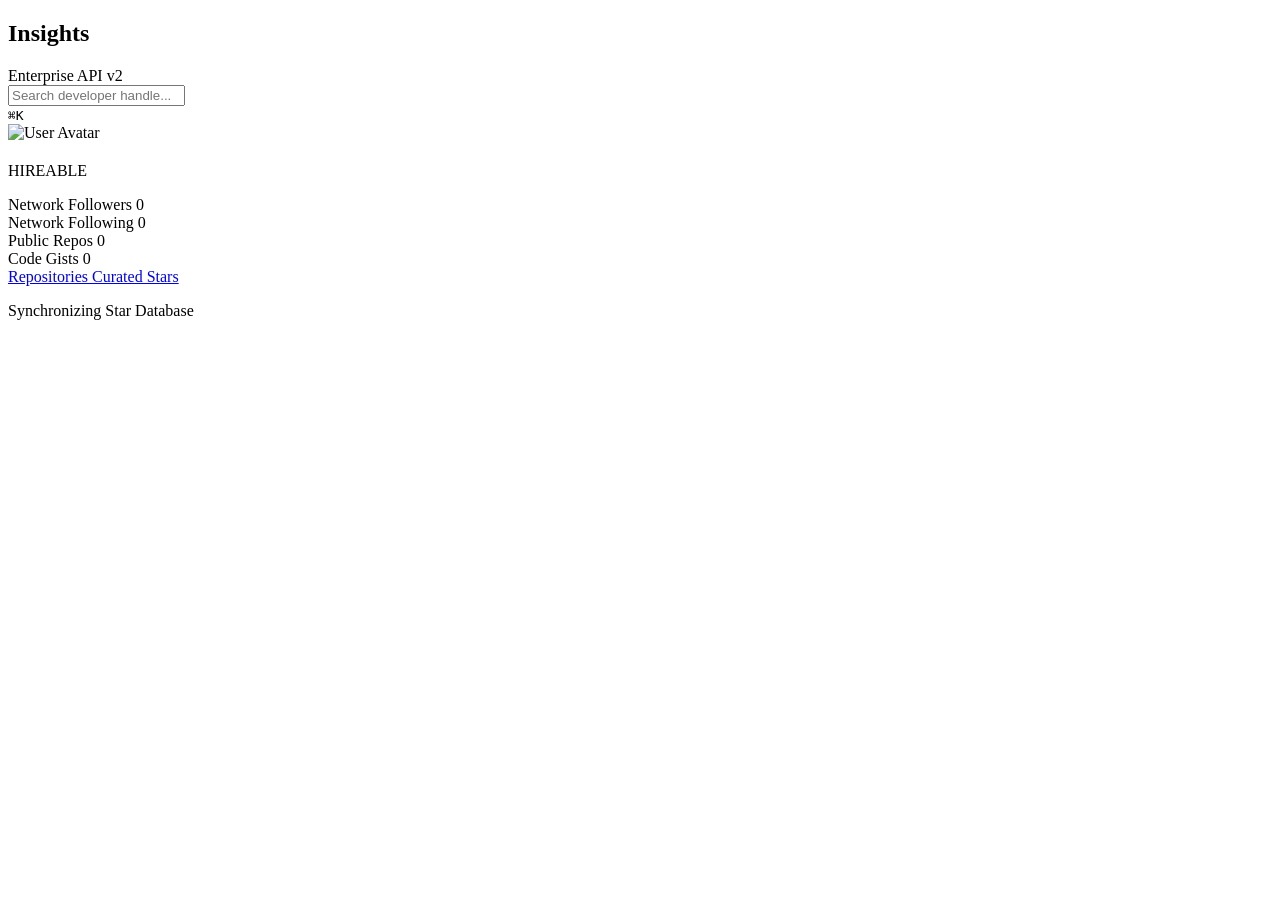
==== commit f8f36652: "Update index.html Signed-off-by: Mr Li Px <163276171+MrLiPx@users.noreply.github.com>" ====
--- a/index.html
+++ b/index.html
@@ -3,471 +3,181 @@
 <head>
     <meta charset="UTF-8">
     <meta name="viewport" content="width=device-width, initial-scale=1.0">
-    <title>GitHub User Insights | Professional Profile Analytics</title>
+    <title>GitHub Insights | Professional Developer Analytics</title>
     
     <!-- SEO & SSO Meta Tags -->
-    <meta name="description" content="Explore detailed GitHub profile analytics, repositories, and achievements. A clean, professional way to view developer data.">
-    <meta name="keywords" content="GitHub, Profile, Analytics, Developer, Repositories, Stars">
-    <meta name="author" content="GitHub User Info">
+    <meta name="description" content="Discover professional GitHub profile analytics. Explore repositories, contributions, and developer achievements with a premium interface.">
+    <meta name="keywords" content="GitHub, Profile, Analytics, Developer, Repositories, Tech Stack">
+    <meta name="author" content="GitHub Insights Team">
+    <link rel="canonical" href="https://your-domain.com/">
     
-    <!-- Open Graph / Social Media -->
+    <!-- Open Graph / Social Media (SSO) -->
     <meta property="og:type" content="website">
-    <meta property="og:title" content="GitHub User Insights Dashboard">
-    <meta property="og:description" content="Analyze GitHub profiles with a premium, high-performance interface.">
+    <meta property="og:site_name" content="GitHub Insights">
+    <meta property="og:title" content="GitHub Developer Insights Dashboard">
+    <meta property="og:description" content="A high-performance dashboard for analyzing GitHub activity and developer profiles.">
     <meta property="og:image" content="/assets/logo.png">
     <meta property="og:image:width" content="128">
     <meta property="og:image:height" content="128">
     
-    <!-- Twitter -->
-    <meta name="twitter:card" content="summary">
-    <meta name="twitter:title" content="GitHub User Insights">
-    <meta name="twitter:description" content="Clean developer analytics for GitHub profiles.">
-    <meta name="twitter:image" content="/assets/logo.png">
-
     <!-- Icons & Fonts -->
     <link rel="icon" type="image/x-icon" href="https://github.com/favicon.ico">
     <script src="https://cdn.tailwindcss.com"></script>
     <link rel='stylesheet' href='https://cdn-uicons.flaticon.com/4.0.0/uicons-regular-rounded/css/uicons-regular-rounded.css'>
     <link rel='stylesheet' href='https://cdn-uicons.flaticon.com/4.0.0/uicons-brands/css/uicons-brands.css'>
     
-    <style>
-        @import url('https://fonts.googleapis.com/css2?family=Plus+Jakarta+Sans:wght@300;400;500;600;700&display=swap');
-        
-        :root {
-            --gh-bg: #0d1117;
-            --gh-card: #161b22;
-            --gh-border: #30363d;
-            --gh-blue: #58a6ff;
-        }
+    <!-- External Assets -->
+    <link rel="stylesheet" href="/assets/style.css">
+    <script src="/assets/app.js" defer></script>
+</head>
+<body class="min-h-screen">
 
-        body {
-            font-family: 'Plus Jakarta Sans', sans-serif;
-            background-color: var(--gh-bg);
-            color: #c9d1d9;
-            scroll-behavior: smooth;
-        }
-
-        .glass-card {
-            background: rgba(22, 27, 34, 0.8);
-            border: 1px solid var(--gh-border);
-            backdrop-filter: blur(16px);
-            transition: transform 0.2s ease, border-color 0.2s ease;
-        }
-
-        .glass-card:hover {
-            border-color: #444c56;
-        }
-
-        .repo-card {
-            background: var(--gh-card);
-            border: 1px solid var(--gh-border);
-            transition: all 0.3s cubic-bezier(0.4, 0, 0.2, 1);
-        }
-
-        .repo-card:hover {
-            transform: translateY(-4px);
-            background: #1c2128;
-            border-color: var(--gh-blue);
-            box-shadow: 0 10px 20px rgba(0,0,0,0.3);
-        }
-
-        .skeleton {
-            background: linear-gradient(90deg, #161b22 25%, #21262d 50%, #161b22 75%);
-            background-size: 200% 100%;
-            animation: skeleton-loading 1.5s infinite linear;
-        }
-
-        @keyframes skeleton-loading {
-            0% { background-position: 200% 0; }
-            100% { background-position: -200% 0; }
-        }
-
-        .tab-btn {
-            position: relative;
-            transition: color 0.3s ease;
-        }
-
-        .tab-btn.active {
-            color: var(--gh-blue);
-        }
-
-        .tab-btn.active::after {
-            content: '';
-            position: absolute;
-            bottom: -1px;
-            left: 0;
-            width: 100%;
-            height: 2px;
-            background: var(--gh-blue);
-            border-radius: 2px;
-        }
-
-        .achievement-badge {
-            background: linear-gradient(135deg, #238636 0%, #2ea043 100%);
-            box-shadow: 0 2px 8px rgba(46, 160, 67, 0.3);
-        }
-
-        input::placeholder { color: #484f58; }
-        
-        ::-webkit-scrollbar { width: 8px; }
-        ::-webkit-scrollbar-track { background: var(--gh-bg); }
-        ::-webkit-scrollbar-thumb { background: #30363d; border-radius: 10px; }
-        ::-webkit-scrollbar-thumb:hover { background: #444c56; }
-    </style>
-</head>
-<body class="min-h-screen pb-20">
-
-    <!-- Header Navigation -->
-    <nav class="sticky top-0 z-50 glass-card border-x-0 border-t-0 py-4 px-6 mb-8">
-        <div class="max-w-6xl mx-auto flex flex-col md:flex-row items-center justify-between gap-5">
-            <div class="flex items-center gap-4 cursor-pointer" onclick="window.location.href='/'">
-                <div class="p-2 bg-white/5 rounded-xl border border-white/10">
+    <!-- Premium Navigation -->
+    <nav class="sticky top-0 z-50 glass-nav py-4 px-6">
+        <div class="max-w-7xl mx-auto flex flex-col md:flex-row items-center justify-between gap-6">
+            <div class="flex items-center gap-4 cursor-pointer hover:opacity-80 transition-opacity" onclick="location.reload()">
+                <div class="brand-icon-wrapper">
                     <i class="fi fi-brands-github text-white text-2xl"></i>
                 </div>
                 <div>
-                    <h1 class="text-lg font-bold text-white leading-none">Insights</h1>
-                    <span class="text-[10px] text-gray-500 font-bold uppercase tracking-widest">Dashboard v2.0</span>
+                    <h1 class="text-xl font-bold text-white tracking-tight">Insights</h1>
+                    <div class="flex items-center gap-2">
+                        <span class="status-dot"></span>
+                        <span class="text-[9px] text-gray-500 font-black uppercase tracking-widest">Enterprise API v2</span>
+                    </div>
                 </div>
             </div>
             
-            <div class="flex items-center gap-3 w-full md:w-auto">
-                <div class="relative w-full md:w-96 group">
-                    <i class="fi fi-rr-search absolute left-4 top-1/2 -translate-y-1/2 text-gray-500 group-focus-within:text-blue-400 transition-colors"></i>
+            <div class="flex items-center gap-4 w-full md:w-auto">
+                <div class="search-container group">
+                    <i class="fi fi-rr-search search-icon"></i>
                     <input 
                         type="text" 
                         id="usernameInput" 
-                        placeholder="Search GitHub username..." 
-                        class="w-full pl-11 pr-4 py-2.5 rounded-xl bg-[#0d1117] border border-[#30363d] focus:outline-none focus:border-blue-500/50 focus:ring-4 focus:ring-blue-500/10 text-sm transition-all"
-                        onkeypress="if(event.key === 'Enter') handleSearch()"
+                        placeholder="Search developer handle..." 
+                        class="search-input"
+                        autocomplete="off"
                     >
-                    <div class="absolute right-3 top-1/2 -translate-y-1/2 hidden md:flex gap-1">
-                        <kbd class="px-1.5 py-0.5 rounded border border-[#30363d] text-[10px] text-gray-500 bg-[#161b22]">ENTER</kbd>
+                    <div class="search-kbd">
+                        <kbd>⌘</kbd><kbd>K</kbd>
                     </div>
                 </div>
             </div>
         </div>
     </nav>
 
-    <div class="max-w-6xl mx-auto px-4 lg:px-6">
+    <div class="max-w-7xl mx-auto px-4 lg:px-8 mt-8">
         
         <!-- Error Feedback Area -->
-        <div id="errorContainer" class="hidden mb-8 animate-in fade-in duration-300">
-            <div id="rateLimitAlert" class="hidden p-5 bg-orange-950/20 border border-orange-500/30 rounded-2xl flex flex-col sm:flex-row gap-4 items-center text-orange-400">
-                <div class="p-3 bg-orange-500/10 rounded-full"><i class="fi fi-rr-hourglass-end text-xl"></i></div>
-                <div class="flex-1 text-center sm:text-left">
-                    <h4 class="font-bold">API Rate Limit Exceeded</h4>
-                    <p class="text-xs opacity-80">GitHub limits unauthenticated requests. Wait a few minutes or switch networks.</p>
-                </div>
-                <button onclick="handleSearch()" class="px-5 py-2 bg-orange-500/20 hover:bg-orange-500/40 rounded-xl text-xs font-bold transition-all">RETRY NOW</button>
-            </div>
+        <div id="errorContainer" class="hidden mb-8 space-y-4 animate-slide-up">
+            <!-- Dynamically populated by app.js -->
+        </div>
 
-            <div id="notFoundAlert" class="hidden p-5 bg-red-950/20 border border-red-500/30 rounded-2xl flex items-center gap-4 text-red-400">
-                <div class="p-3 bg-red-500/10 rounded-full"><i class="fi fi-rr-exclamation text-xl"></i></div>
-                <div>
-                    <h4 class="font-bold">User Not Found</h4>
-                    <p class="text-xs opacity-80">We couldn't find a GitHub profile with that name.</p>
+        <!-- Professional Skeleton State -->
+        <div id="loadingUI" class="hidden space-y-8 animate-pulse">
+            <div class="glass-card rounded-[2.5rem] p-10 flex flex-col md:flex-row gap-10">
+                <div class="w-44 h-44 rounded-3xl skeleton"></div>
+                <div class="flex-1 space-y-6">
+                    <div class="h-12 w-64 skeleton rounded-2xl"></div>
+                    <div class="h-6 w-full skeleton rounded-xl"></div>
+                    <div class="grid grid-cols-2 md:grid-cols-4 gap-4">
+                        <div class="h-20 skeleton rounded-2xl"></div>
+                        <div class="h-20 skeleton rounded-2xl"></div>
+                        <div class="h-20 skeleton rounded-2xl"></div>
+                        <div class="h-20 skeleton rounded-2xl"></div>
+                    </div>
                 </div>
             </div>
         </div>
 
-        <!-- Skeleton Loading State -->
-        <div id="loadingUI" class="hidden space-y-8">
-            <div class="glass-card rounded-3xl p-8 flex flex-col md:flex-row gap-8">
-                <div class="w-36 h-36 rounded-3xl skeleton"></div>
-                <div class="flex-1 space-y-6 pt-2">
-                    <div class="h-10 w-64 skeleton rounded-xl"></div>
-                    <div class="h-4 w-full skeleton rounded-lg"></div>
-                    <div class="grid grid-cols-4 gap-4"><div class="h-16 skeleton rounded-2xl"></div><div class="h-16 skeleton rounded-2xl"></div><div class="h-16 skeleton rounded-2xl"></div><div class="h-16 skeleton rounded-2xl"></div></div>
-                </div>
-            </div>
-        </div>
-
-        <!-- Dashboard Content -->
-        <main id="profileContent" class="hidden space-y-10">
-            <!-- Profile Hero Section -->
-            <section class="glass-card rounded-[2.5rem] p-8 md:p-12 relative overflow-hidden">
-                <div class="flex flex-col md:flex-row gap-10 items-center md:items-start relative z-10">
-                    <div class="relative group">
-                        <img id="avatar" src="" class="w-44 h-44 rounded-[2rem] border-4 border-[#30363d] shadow-2xl transition-transform duration-500 group-hover:scale-105">
-                        <div class="absolute -bottom-3 -right-3 p-2 bg-blue-600 rounded-2xl border-4 border-[#0d1117] shadow-xl">
-                            <i class="fi fi-brands-github text-white text-xl"></i>
+        <!-- Main Dynamic Dashboard -->
+        <main id="profileContent" class="hidden space-y-12 pb-24">
+            
+            <!-- Hero Identity Profile -->
+            <section class="hero-card">
+                <div class="flex flex-col lg:flex-row gap-12 items-center lg:items-start relative z-10">
+                    <div class="avatar-wrapper group">
+                        <img id="avatar" src="" alt="User Avatar" class="avatar-img">
+                        <div class="avatar-badge">
+                            <i class="fi fi-brands-github"></i>
                         </div>
                     </div>
 
-                    <div class="flex-1 text-center md:text-left">
-                        <div class="flex flex-col md:flex-row md:items-center gap-4 mb-3">
-                            <h2 id="fullName" class="text-4xl font-extrabold text-white tracking-tight"></h2>
-                            <div id="achievementsList" class="flex flex-wrap justify-center md:justify-start gap-2"></div>
+                    <div class="flex-1 text-center lg:text-left">
+                        <div class="flex flex-col lg:flex-row lg:items-center gap-5 mb-4">
+                            <h2 id="fullName" class="text-5xl font-extrabold text-white tracking-tighter"></h2>
+                            <div id="achievementsList" class="flex flex-wrap justify-center lg:justify-start gap-2"></div>
                         </div>
-                        <div class="flex items-center justify-center md:justify-start gap-3 mb-6">
-                            <span class="text-blue-400 font-bold px-3 py-1 bg-blue-500/10 rounded-lg text-sm flex items-center gap-2">
+                        
+                        <div class="flex items-center justify-center lg:justify-start gap-4 mb-8">
+                            <span class="handle-tag">
                                 <i class="fi fi-rr-at"></i><span id="loginId"></span>
                             </span>
+                            <span id="hireableStatus" class="hidden px-3 py-1 bg-emerald-500/10 text-emerald-400 text-[10px] font-black rounded-full border border-emerald-500/20">HIREABLE</span>
                         </div>
-                        <p id="bioText" class="text-gray-400 text-lg mb-8 max-w-3xl leading-relaxed font-medium italic"></p>
                         
-                        <!-- Core Stats Grid -->
-                        <div class="grid grid-cols-2 lg:grid-cols-4 gap-4 mb-10">
-                            <div class="p-5 bg-white/5 border border-white/5 rounded-[1.5rem] text-center md:text-left">
-                                <span class="text-[10px] text-gray-500 uppercase font-bold tracking-widest mb-1 block">Followers</span>
-                                <span id="statFollowers" class="text-2xl font-black text-white">0</span>
+                        <p id="bioText" class="text-gray-400 text-xl mb-10 max-w-4xl leading-relaxed font-medium"></p>
+                        
+                        <!-- Analytical Stats Grid -->
+                        <div class="grid grid-cols-2 xl:grid-cols-4 gap-5 mb-12">
+                            <div class="stat-card">
+                                <span class="stat-label">Network Followers</span>
+                                <span id="statFollowers" class="stat-value">0</span>
                             </div>
-                            <div class="p-5 bg-white/5 border border-white/5 rounded-[1.5rem] text-center md:text-left">
-                                <span class="text-[10px] text-gray-500 uppercase font-bold tracking-widest mb-1 block">Following</span>
-                                <span id="statFollowing" class="text-2xl font-black text-white">0</span>
+                            <div class="stat-card">
+                                <span class="stat-label">Network Following</span>
+                                <span id="statFollowing" class="stat-value">0</span>
                             </div>
-                            <div class="p-5 bg-white/5 border border-white/5 rounded-[1.5rem] text-center md:text-left">
-                                <span class="text-[10px] text-gray-500 uppercase font-bold tracking-widest mb-1 block">Repos</span>
-                                <span id="statRepos" class="text-2xl font-black text-white">0</span>
+                            <div class="stat-card">
+                                <span class="stat-label">Public Repos</span>
+                                <span id="statRepos" class="stat-value">0</span>
                             </div>
-                            <div class="p-5 bg-white/5 border border-white/5 rounded-[1.5rem] text-center md:text-left">
-                                <span class="text-[10px] text-gray-500 uppercase font-bold tracking-widest mb-1 block">Gists</span>
-                                <span id="statGists" class="text-2xl font-black text-white">0</span>
+                            <div class="stat-card">
+                                <span class="stat-label">Code Gists</span>
+                                <span id="statGists" class="stat-value">0</span>
                             </div>
                         </div>
 
-                        <!-- Meta Info -->
-                        <div class="flex flex-wrap gap-6 text-sm text-gray-400 justify-center md:justify-start pt-6 border-t border-white/5">
-                            <div class="flex items-center gap-2.5"><i class="fi fi-rr-calendar text-blue-500"></i> Joined <span id="valJoined" class="text-gray-300 font-bold"></span></div>
-                            <div id="locBox" class="flex items-center gap-2.5"><i class="fi fi-rr-marker text-red-500"></i> <span id="valLocation" class="text-gray-300 font-bold"></span></div>
-                            <div id="linkBox" class="flex items-center gap-2.5"><i class="fi fi-rr-link text-emerald-500"></i> <a id="valBlog" target="_blank" class="text-gray-300 font-bold hover:text-blue-400 transition-colors underline decoration-blue-500/30"></a></div>
-                            <div id="compBox" class="flex items-center gap-2.5"><i class="fi fi-rr-briefcase text-orange-500"></i> <span id="valCompany" class="text-gray-300 font-bold"></span></div>
+                        <!-- Professional Metadata -->
+                        <div class="meta-footer">
+                            <div class="meta-item"><i class="fi fi-rr-calendar text-blue-500"></i> <span id="valJoined"></span></div>
+                            <div id="locBox" class="meta-item"><i class="fi fi-rr-marker text-rose-500"></i> <span id="valLocation"></span></div>
+                            <div id="linkBox" class="meta-item"><i class="fi fi-rr-link text-emerald-500"></i> <a id="valBlog" target="_blank"></a></div>
+                            <div id="compBox" class="meta-item"><i class="fi fi-rr-briefcase text-amber-500"></i> <span id="valCompany"></span></div>
                         </div>
                     </div>
                 </div>
             </section>
 
-            <!-- Interactive Tabs -->
-            <div class="flex gap-10 border-b border-white/5 px-4 overflow-x-auto no-scrollbar">
-                <a href="#repos" id="tab-repos" class="tab-btn py-5 font-bold text-sm flex items-center gap-3 uppercase tracking-widest">
-                    <i class="fi fi-rr-folder"></i> Repositories
-                </a>
-                <a href="#stars" id="tab-stars" class="tab-btn py-5 font-bold text-sm flex items-center gap-3 uppercase tracking-widest">
-                    <i class="fi fi-rr-star"></i> Starred
-                </a>
+            <!-- Navigation Tabs -->
+            <div class="tabs-nav-container">
+                <div class="flex gap-12 overflow-x-auto no-scrollbar">
+                    <a href="#repos" id="tab-repos" class="tab-link active">
+                        <i class="fi fi-rr-layers"></i> Repositories
+                    </a>
+                    <a href="#stars" id="tab-stars" class="tab-link">
+                        <i class="fi fi-rr-star"></i> Curated Stars
+                    </a>
+                </div>
             </div>
 
-            <!-- Views -->
-            <div id="reposView" class="grid grid-cols-1 md:grid-cols-2 lg:grid-cols-3 gap-6 animate-in slide-in-from-bottom-5 duration-500"></div>
+            <!-- Content Grids -->
+            <div id="reposView" class="view-grid active"></div>
             
-            <div id="starsView" class="hidden grid grid-cols-1 md:grid-cols-2 lg:grid-cols-3 gap-6 animate-in slide-in-from-bottom-5 duration-500">
-                <div id="starsLoading" class="col-span-full py-20 flex flex-col items-center gap-6 text-gray-500">
-                    <div class="w-10 h-10 border-2 border-blue-500 border-t-transparent rounded-full animate-spin"></div>
-                    <p class="font-bold uppercase tracking-widest text-xs">Accessing API Records...</p>
+            <div id="starsView" class="view-grid">
+                <div id="starsLoading" class="col-span-full py-24 flex flex-col items-center gap-6">
+                    <div class="loader-spinner"></div>
+                    <p class="text-xs font-black text-gray-500 uppercase tracking-[0.2em]">Synchronizing Star Database</p>
                 </div>
                 <div id="starsGrid" class="grid grid-cols-1 md:grid-cols-2 lg:grid-cols-3 gap-6 col-span-full"></div>
             </div>
         </main>
     </div>
 
-    <script>
-        const loadingUI = document.getElementById('loadingUI');
-        const content = document.getElementById('profileContent');
-        const errorContainer = document.getElementById('errorContainer');
-        const rateLimitAlert = document.getElementById('rateLimitAlert');
-        const notFoundAlert = document.getElementById('notFoundAlert');
-
-        let currentUsername = "";
-        let cachedStars = new Map();
-
-        const headers = {
-            "Accept": "application/vnd.github+json",
-            "X-GitHub-Api-Version": "2022-11-28"
-        };
-
-        window.onload = () => {
-            const params = new URLSearchParams(window.location.search);
-            const username = params.get('usn') || params.get('username') || params.get('info');
-            
-            if (username) {
-                document.getElementById('usernameInput').value = username;
-                if (!window.location.hash) window.location.hash = 'repos';
-                fetchProfile(username);
-            }
-            handleHashChange();
-        };
-
-        window.addEventListener('hashchange', handleHashChange);
-
-        function handleHashChange() {
-            const hash = window.location.hash || '#repos';
-            const tab = hash.substring(1);
-            switchTab(tab);
-            
-            if (tab === 'stars' && currentUsername && !cachedStars.has(currentUsername)) {
-                fetchStars(currentUsername);
-            }
-        }
-
-        function handleSearch() {
-            const username = document.getElementById('usernameInput').value.trim();
-            if (username) {
-                const newUrl = new URL(window.location.href);
-                newUrl.searchParams.set('usn', username);
-                newUrl.hash = 'repos';
-                window.history.pushState({}, '', newUrl);
-                fetchProfile(username);
-            }
-        }
-
-        async function fetchProfile(username) {
-            const cacheKey = `gh_v2_${username.toLowerCase()}`;
-            const cachedData = sessionStorage.getItem(cacheKey);
-            
-            if (cachedData) {
-                const data = JSON.parse(cachedData);
-                currentUsername = data.user.login;
-                renderDashboard(data.user, data.repos);
-                return;
-            }
-
-            hideErrors();
-            loadingUI.classList.remove('hidden');
-            content.classList.add('hidden');
-            cachedStars.clear();
-
-            try {
-                const uRes = await fetch(`https://api.github.com/users/${username}`, { headers });
-                if (!uRes.ok) {
-                    handleErrorResponse(uRes.status);
-                    return;
-                }
-
-                const user = await uRes.json();
-                const rRes = await fetch(`https://api.github.com/users/${user.login}/repos?sort=updated&per_page=48`, { headers });
-                const repos = rRes.ok ? await rRes.json() : [];
-
-                sessionStorage.setItem(cacheKey, JSON.stringify({ user, repos }));
-                currentUsername = user.login;
-                renderDashboard(user, repos);
-            } catch (err) {
-                handleErrorResponse(0);
-            } finally {
-                loadingUI.classList.add('hidden');
-            }
-        }
-
-        async function fetchStars(username) {
-            const grid = document.getElementById('starsGrid');
-            const loader = document.getElementById('starsLoading');
-            grid.innerHTML = '';
-            loader.classList.remove('hidden');
-
-            try {
-                const res = await fetch(`https://api.github.com/users/${username}/starred?per_page=30`, { headers });
-                if (res.ok) {
-                    const stars = await res.json();
-                    cachedStars.set(username, stars);
-                    renderCards('starsGrid', stars);
-                }
-            } catch (e) {
-                grid.innerHTML = `<p class="col-span-full text-center text-red-400">Error loading stars.</p>`;
-            } finally {
-                loader.classList.add('hidden');
-            }
-        }
-
-        function renderDashboard(user, repos) {
-            document.getElementById('avatar').src = user.avatar_url;
-            document.getElementById('fullName').textContent = user.name || user.login;
-            document.getElementById('loginId').textContent = user.login;
-            document.getElementById('bioText').textContent = user.bio || "No professional summary provided.";
-            document.getElementById('statFollowers').textContent = user.followers.toLocaleString();
-            document.getElementById('statFollowing').textContent = user.following.toLocaleString();
-            document.getElementById('statRepos').textContent = user.public_repos.toLocaleString();
-            document.getElementById('statGists').textContent = user.public_gists.toLocaleString();
-
-            const joinedDate = new Date(user.created_at).toLocaleDateString(undefined, { 
-                year: 'numeric', month: 'long', day: 'numeric' 
-            });
-            document.getElementById('valJoined').textContent = joinedDate;
-
-            const achBox = document.getElementById('achievementsList');
-            achBox.innerHTML = '';
-            if (user.public_repos > 50) achBox.innerHTML += createBadge('Power User', 'fi-rr-bolt');
-            if (user.followers > 500) achBox.innerHTML += createBadge('Legendary', 'fi-rr-star');
-            if (user.site_admin) achBox.innerHTML += createBadge('Staff', 'fi-rr-shield-check');
-            
-            updateMeta('valLocation', user.location, 'locBox');
-            updateMeta('valBlog', user.blog, 'linkBox', true);
-            updateMeta('valCompany', user.company, 'compBox');
-
-            renderCards('reposView', repos);
-            content.classList.remove('hidden');
-            
-            if (window.location.hash === '#stars' && !cachedStars.has(user.login)) {
-                fetchStars(user.login);
-            } else if (cachedStars.has(user.login)) {
-                renderCards('starsGrid', cachedStars.get(user.login));
-            }
-        }
-
-        function createBadge(text, icon) {
-            return `<div class="achievement-badge flex items-center gap-2 px-4 py-1.5 rounded-xl text-[10px] font-black text-white uppercase tracking-wider"><i class="fi ${icon}"></i> ${text}</div>`;
-        }
-
-        function renderCards(containerId, items) {
-            const container = document.getElementById(containerId);
-            if (!items || items.length === 0) {
-                container.innerHTML = `<div class="col-span-full py-16 text-center text-gray-500 font-bold uppercase tracking-widest text-xs opacity-50">Empty Data Set</div>`;
-                return;
-            }
-            container.innerHTML = items.map(item => `
-                <div class="repo-card p-6 rounded-[1.75rem] flex flex-col justify-between">
-                    <div>
-                        <div class="flex items-start justify-between gap-4 mb-3">
-                            <a href="${item.html_url}" target="_blank" class="text-base font-bold text-white hover:text-blue-400 transition-colors line-clamp-1">${item.name}</a>
-                            <span class="shrink-0 px-2.5 py-1 bg-white/5 border border-white/10 rounded-lg text-[9px] font-black uppercase text-gray-400">${item.language || 'DATA'}</span>
-                        </div>
-                        <p class="text-xs text-gray-400 line-clamp-3 mb-6 leading-relaxed min-h-[3rem]">${item.description || 'No descriptive metadata provided for this repository.'}</p>
-                    </div>
-                    <div class="flex items-center gap-6 text-[10px] font-black text-gray-500 border-t border-white/5 pt-4">
-                        <span class="flex items-center gap-2"><i class="fi fi-rr-star text-yellow-500/80"></i> ${item.stargazers_count}</span>
-                        <span class="flex items-center gap-2"><i class="fi fi-rr-git-fork text-blue-500/80"></i> ${item.forks_count}</span>
-                        ${item.private ? '<span class="ml-auto text-red-400">PRIVATE</span>' : ''}
-                    </div>
-                </div>
-            `).join('');
-        }
-
-        function switchTab(tab) {
-            const isRepos = tab === 'repos' || !tab;
-            const isStars = tab === 'stars';
-            document.getElementById('reposView').classList.toggle('hidden', !isRepos);
-            document.getElementById('starsView').classList.toggle('hidden', !isStars);
-            document.getElementById('tab-repos').classList.toggle('active', isRepos);
-            document.getElementById('tab-stars').classList.toggle('active', isStars);
-        }
-
-        function updateMeta(id, value, boxId, isLink = false) {
-            const el = document.getElementById(id);
-            const box = document.getElementById(boxId);
-            if (value) {
-                if (isLink) { 
-                    el.href = value.startsWith('http') ? value : `https://${value}`; 
-                    el.textContent = value.replace(/^https?:\/\//,'').replace(/\/$/,''); 
-                } else { 
-                    el.textContent = value; 
-                }
-                box.classList.remove('hidden');
-                box.classList.add('flex');
-            } else { 
-                box.classList.add('hidden'); 
-            }
-        }
-
-        function hideErrors() {
-            errorContainer.classList.add('hidden');
-            rateLimitAlert.classList.add('hidden');
-            notFoundAlert.classList.add('hidden');
-        }
-
-        function handleErrorResponse(status) {
-            errorContainer.classList.remove('hidden');
-            if (status === 404) notFoundAlert.classList.remove('hidden');
-            else if (status === 403) rateLimitAlert.classList.remove('hidden');
-            loadingUI.classList.add('hidden');
-        }
-    </script>
+    <!-- Background Elements -->
+    <div class="fixed top-0 left-0 w-full h-full -z-10 pointer-events-none opacity-20">
+        <div class="absolute top-[-10%] right-[-10%] w-[500px] h-[500px] bg-blue-600 rounded-full blur-[150px]"></div>
+        <div class="absolute bottom-[-10%] left-[-10%] w-[500px] h-[500px] bg-indigo-900 rounded-full blur-[150px]"></div>
+    </div>
 </body>
 </html>
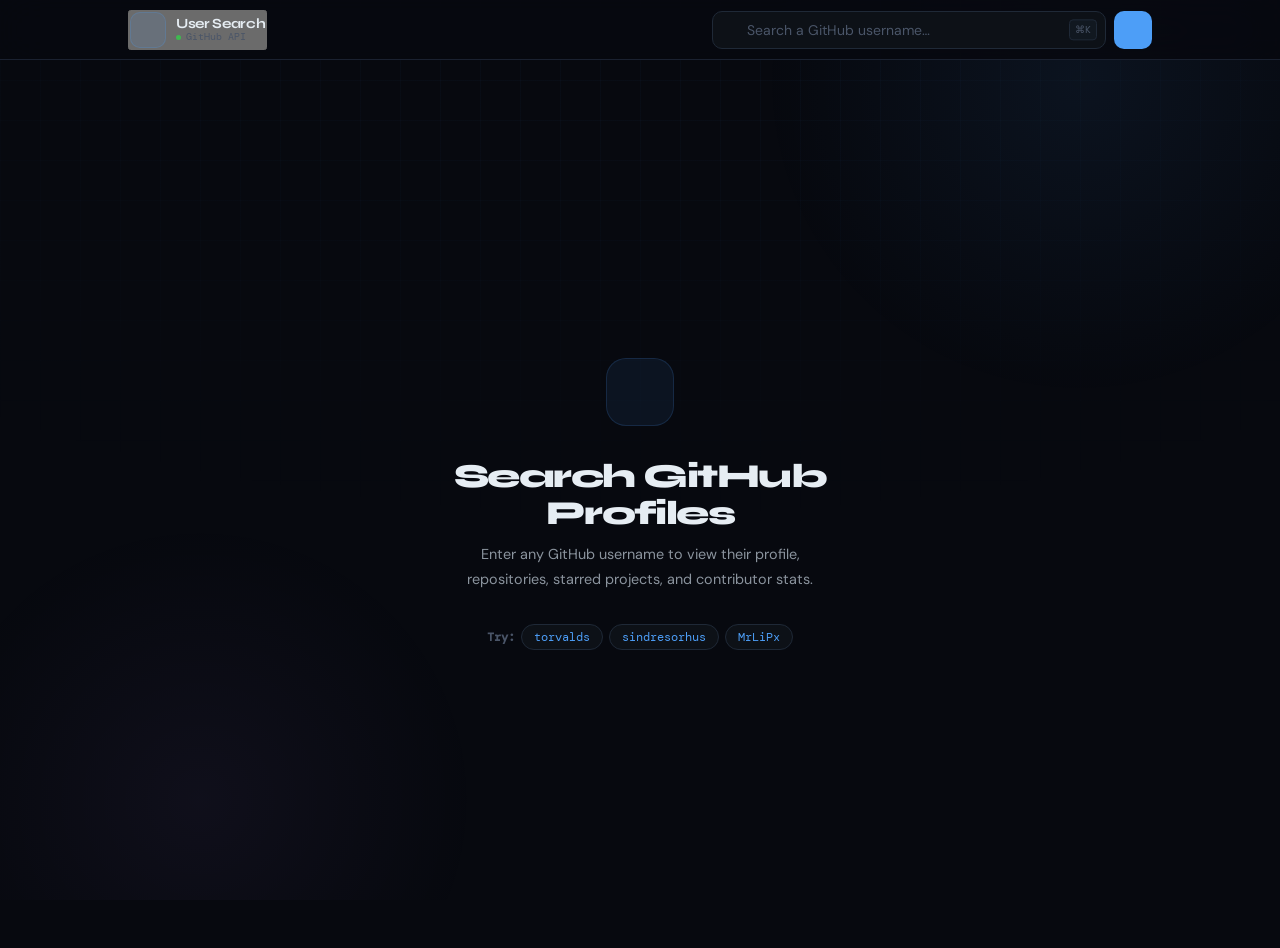
==== commit a46687bc: "feat: full redesign — split CSS, icon centering, build hash IDewhVtoy4 CSS split into 3 files: - ass" ====
--- a/index.html
+++ b/index.html
@@ -1,183 +1,285 @@
 <!DOCTYPE html>
 <html lang="en">
 <head>
-    <meta charset="UTF-8">
-    <meta name="viewport" content="width=device-width, initial-scale=1.0">
-    <title>GitHub Insights | Professional Developer Analytics</title>
-    
-    <!-- SEO & SSO Meta Tags -->
-    <meta name="description" content="Discover professional GitHub profile analytics. Explore repositories, contributions, and developer achievements with a premium interface.">
-    <meta name="keywords" content="GitHub, Profile, Analytics, Developer, Repositories, Tech Stack">
-    <meta name="author" content="GitHub Insights Team">
-    <link rel="canonical" href="https://your-domain.com/">
-    
-    <!-- Open Graph / Social Media (SSO) -->
-    <meta property="og:type" content="website">
-    <meta property="og:site_name" content="GitHub Insights">
-    <meta property="og:title" content="GitHub Developer Insights Dashboard">
-    <meta property="og:description" content="A high-performance dashboard for analyzing GitHub activity and developer profiles.">
-    <meta property="og:image" content="/assets/logo.png">
-    <meta property="og:image:width" content="128">
-    <meta property="og:image:height" content="128">
-    
-    <!-- Icons & Fonts -->
-    <link rel="icon" type="image/x-icon" href="https://github.com/favicon.ico">
-    <script src="https://cdn.tailwindcss.com"></script>
-    <link rel='stylesheet' href='https://cdn-uicons.flaticon.com/4.0.0/uicons-regular-rounded/css/uicons-regular-rounded.css'>
-    <link rel='stylesheet' href='https://cdn-uicons.flaticon.com/4.0.0/uicons-brands/css/uicons-brands.css'>
-    
-    <!-- External Assets -->
-    <link rel="stylesheet" href="/assets/style.css">
-    <script src="/assets/app.js" defer></script>
+  <meta charset="UTF-8">
+  <meta name="viewport" content="width=device-width, initial-scale=1.0">
+
+  <!-- ── SEO ── -->
+  <title>GitHub User Search — Developer Profile Explorer</title>
+  <meta name="description" content="Search any GitHub user and instantly explore their repositories, stars, followers, and developer stats.">
+  <meta name="keywords" content="GitHub, user, search, developer, profile, repositories, stats">
+  <meta name="author" content="MrLiPx">
+  <meta name="robots" content="index, follow, max-image-preview:large, max-snippet:-1">
+  <link rel="canonical" href="https://mrlipx.github.io/github-user-search/">
+
+  <!-- ── Open Graph ── -->
+  <meta property="og:type"         content="website">
+  <meta property="og:site_name"    content="GitHub User Search">
+  <meta property="og:locale"       content="en_US">
+  <meta property="og:title"        content="GitHub User Search — Developer Profile Explorer">
+  <meta property="og:description"  content="Search any GitHub user and explore their repositories, stars, and developer stats.">
+  <meta property="og:url"          content="https://mrlipx.github.io/github-user-search/">
+  <meta property="og:image"        content="https://mrlipx.github.io/github-user-search/assets/logo.png">
+  <meta property="og:image:width"  content="128">
+  <meta property="og:image:height" content="128">
+  <meta property="og:image:alt"    content="GitHub User Search logo">
+  <meta property="og:image:type"   content="image/png">
+
+  <!-- ── Twitter / X ── -->
+  <meta name="twitter:card"        content="summary">
+  <meta name="twitter:site"        content="@MrLiPx">
+  <meta name="twitter:creator"     content="@MrLiPx">
+  <meta name="twitter:title"       content="GitHub User Search — Developer Profile Explorer">
+  <meta name="twitter:description" content="Search any GitHub user and explore their repositories, stars, and developer stats.">
+  <meta name="twitter:image"       content="https://mrlipx.github.io/github-user-search/assets/logo.png">
+  <meta name="twitter:image:alt"   content="GitHub User Search logo">
+
+  <!-- ── Theme ── -->
+  <meta name="theme-color" content="#4d9ef7">
+  <meta name="color-scheme" content="dark">
+  <meta name="application-name" content="GitHub User Search">
+
+  <!-- ── Structured data ── -->
+  <script type="application/ld+json">
+  {
+    "@context": "https://schema.org",
+    "@type": "WebApplication",
+    "name": "GitHub User Search",
+    "url": "https://mrlipx.github.io/github-user-search/",
+    "description": "Search any GitHub user and explore their repositories, stars, and developer stats.",
+    "author": { "@type": "Person", "name": "MrLiPx", "url": "https://github.com/MrLiPx" },
+    "applicationCategory": "DeveloperApplication",
+    "operatingSystem": "Web"
+  }
+  </script>
+
+  <!-- ── Favicon ── -->
+  <link rel="icon"             type="image/png" href="assets/logo.png">
+  <link rel="shortcut icon"                     href="assets/logo.png">
+  <link rel="apple-touch-icon"                  href="assets/logo.png">
+
+  <!-- ── Fonts ── -->
+  <link rel="preconnect" href="https://fonts.googleapis.com" crossorigin>
+  <link rel="preconnect" href="https://fonts.gstatic.com" crossorigin>
+  <link href="https://fonts.googleapis.com/css2?family=Syne:wght@400;600;700;800&family=DM+Mono:wght@400;500&family=DM+Sans:wght@300;400;500;600&display=swap" rel="stylesheet">
+
+  <!-- ── Icons ── -->
+  <link rel="stylesheet" href="https://cdn-uicons.flaticon.com/4.0.0/uicons-regular-rounded/css/uicons-regular-rounded.css">
+  <link rel="stylesheet" href="https://cdn-uicons.flaticon.com/4.0.0/uicons-brands/css/uicons-brands.css">
+
+  <!-- ── Styles (build: IDewhVtoy4) ── -->
+  <link rel="stylesheet" href="assets/vars.css?v=IDewhVtoy4">
+  <link rel="stylesheet" href="assets/base.css?v=IDewhVtoy4">
+  <link rel="stylesheet" href="assets/style.css?v=IDewhVtoy4">
 </head>
-<body class="min-h-screen">
-
-    <!-- Premium Navigation -->
-    <nav class="sticky top-0 z-50 glass-nav py-4 px-6">
-        <div class="max-w-7xl mx-auto flex flex-col md:flex-row items-center justify-between gap-6">
-            <div class="flex items-center gap-4 cursor-pointer hover:opacity-80 transition-opacity" onclick="location.reload()">
-                <div class="brand-icon-wrapper">
-                    <i class="fi fi-brands-github text-white text-2xl"></i>
-                </div>
-                <div>
-                    <h1 class="text-xl font-bold text-white tracking-tight">Insights</h1>
-                    <div class="flex items-center gap-2">
-                        <span class="status-dot"></span>
-                        <span class="text-[9px] text-gray-500 font-black uppercase tracking-widest">Enterprise API v2</span>
-                    </div>
-                </div>
-            </div>
-            
-            <div class="flex items-center gap-4 w-full md:w-auto">
-                <div class="search-container group">
-                    <i class="fi fi-rr-search search-icon"></i>
-                    <input 
-                        type="text" 
-                        id="usernameInput" 
-                        placeholder="Search developer handle..." 
-                        class="search-input"
-                        autocomplete="off"
-                    >
-                    <div class="search-kbd">
-                        <kbd>⌘</kbd><kbd>K</kbd>
-                    </div>
-                </div>
-            </div>
-        </div>
-    </nav>
-
-    <div class="max-w-7xl mx-auto px-4 lg:px-8 mt-8">
-        
-        <!-- Error Feedback Area -->
-        <div id="errorContainer" class="hidden mb-8 space-y-4 animate-slide-up">
-            <!-- Dynamically populated by app.js -->
-        </div>
-
-        <!-- Professional Skeleton State -->
-        <div id="loadingUI" class="hidden space-y-8 animate-pulse">
-            <div class="glass-card rounded-[2.5rem] p-10 flex flex-col md:flex-row gap-10">
-                <div class="w-44 h-44 rounded-3xl skeleton"></div>
-                <div class="flex-1 space-y-6">
-                    <div class="h-12 w-64 skeleton rounded-2xl"></div>
-                    <div class="h-6 w-full skeleton rounded-xl"></div>
-                    <div class="grid grid-cols-2 md:grid-cols-4 gap-4">
-                        <div class="h-20 skeleton rounded-2xl"></div>
-                        <div class="h-20 skeleton rounded-2xl"></div>
-                        <div class="h-20 skeleton rounded-2xl"></div>
-                        <div class="h-20 skeleton rounded-2xl"></div>
-                    </div>
-                </div>
-            </div>
-        </div>
-
-        <!-- Main Dynamic Dashboard -->
-        <main id="profileContent" class="hidden space-y-12 pb-24">
-            
-            <!-- Hero Identity Profile -->
-            <section class="hero-card">
-                <div class="flex flex-col lg:flex-row gap-12 items-center lg:items-start relative z-10">
-                    <div class="avatar-wrapper group">
-                        <img id="avatar" src="" alt="User Avatar" class="avatar-img">
-                        <div class="avatar-badge">
-                            <i class="fi fi-brands-github"></i>
-                        </div>
-                    </div>
-
-                    <div class="flex-1 text-center lg:text-left">
-                        <div class="flex flex-col lg:flex-row lg:items-center gap-5 mb-4">
-                            <h2 id="fullName" class="text-5xl font-extrabold text-white tracking-tighter"></h2>
-                            <div id="achievementsList" class="flex flex-wrap justify-center lg:justify-start gap-2"></div>
-                        </div>
-                        
-                        <div class="flex items-center justify-center lg:justify-start gap-4 mb-8">
-                            <span class="handle-tag">
-                                <i class="fi fi-rr-at"></i><span id="loginId"></span>
-                            </span>
-                            <span id="hireableStatus" class="hidden px-3 py-1 bg-emerald-500/10 text-emerald-400 text-[10px] font-black rounded-full border border-emerald-500/20">HIREABLE</span>
-                        </div>
-                        
-                        <p id="bioText" class="text-gray-400 text-xl mb-10 max-w-4xl leading-relaxed font-medium"></p>
-                        
-                        <!-- Analytical Stats Grid -->
-                        <div class="grid grid-cols-2 xl:grid-cols-4 gap-5 mb-12">
-                            <div class="stat-card">
-                                <span class="stat-label">Network Followers</span>
-                                <span id="statFollowers" class="stat-value">0</span>
-                            </div>
-                            <div class="stat-card">
-                                <span class="stat-label">Network Following</span>
-                                <span id="statFollowing" class="stat-value">0</span>
-                            </div>
-                            <div class="stat-card">
-                                <span class="stat-label">Public Repos</span>
-                                <span id="statRepos" class="stat-value">0</span>
-                            </div>
-                            <div class="stat-card">
-                                <span class="stat-label">Code Gists</span>
-                                <span id="statGists" class="stat-value">0</span>
-                            </div>
-                        </div>
-
-                        <!-- Professional Metadata -->
-                        <div class="meta-footer">
-                            <div class="meta-item"><i class="fi fi-rr-calendar text-blue-500"></i> <span id="valJoined"></span></div>
-                            <div id="locBox" class="meta-item"><i class="fi fi-rr-marker text-rose-500"></i> <span id="valLocation"></span></div>
-                            <div id="linkBox" class="meta-item"><i class="fi fi-rr-link text-emerald-500"></i> <a id="valBlog" target="_blank"></a></div>
-                            <div id="compBox" class="meta-item"><i class="fi fi-rr-briefcase text-amber-500"></i> <span id="valCompany"></span></div>
-                        </div>
-                    </div>
-                </div>
-            </section>
-
-            <!-- Navigation Tabs -->
-            <div class="tabs-nav-container">
-                <div class="flex gap-12 overflow-x-auto no-scrollbar">
-                    <a href="#repos" id="tab-repos" class="tab-link active">
-                        <i class="fi fi-rr-layers"></i> Repositories
-                    </a>
-                    <a href="#stars" id="tab-stars" class="tab-link">
-                        <i class="fi fi-rr-star"></i> Curated Stars
-                    </a>
-                </div>
-            </div>
-
-            <!-- Content Grids -->
-            <div id="reposView" class="view-grid active"></div>
-            
-            <div id="starsView" class="view-grid">
-                <div id="starsLoading" class="col-span-full py-24 flex flex-col items-center gap-6">
-                    <div class="loader-spinner"></div>
-                    <p class="text-xs font-black text-gray-500 uppercase tracking-[0.2em]">Synchronizing Star Database</p>
-                </div>
-                <div id="starsGrid" class="grid grid-cols-1 md:grid-cols-2 lg:grid-cols-3 gap-6 col-span-full"></div>
-            </div>
-        </main>
-    </div>
-
-    <!-- Background Elements -->
-    <div class="fixed top-0 left-0 w-full h-full -z-10 pointer-events-none opacity-20">
-        <div class="absolute top-[-10%] right-[-10%] w-[500px] h-[500px] bg-blue-600 rounded-full blur-[150px]"></div>
-        <div class="absolute bottom-[-10%] left-[-10%] w-[500px] h-[500px] bg-indigo-900 rounded-full blur-[150px]"></div>
-    </div>
+<body>
+
+  <div class="bg-layer" aria-hidden="true">
+    <div class="bg-grid"></div>
+    <div class="bg-orb bg-orb-1"></div>
+    <div class="bg-orb bg-orb-2"></div>
+  </div>
+
+  <!-- ══ Nav ══ -->
+  <nav class="nav" role="navigation" aria-label="Main navigation">
+    <div class="nav-inner">
+
+      <button class="nav-brand" onclick="resetToLanding()" aria-label="GitHub User Search — go to home">
+        <div class="nav-logo" aria-hidden="true">
+          <i class="fi fi-brands-github"></i>
+        </div>
+        <div class="nav-brand-text">
+          <span class="nav-title">User Search</span>
+          <span class="nav-meta">
+            <span class="status-dot" aria-hidden="true"></span>GitHub API
+          </span>
+        </div>
+      </button>
+
+      <div class="search-wrap" role="search" aria-label="Search GitHub users">
+        <div class="search-field">
+          <i class="fi fi-rr-search search-icon" aria-hidden="true"></i>
+          <input
+            type="search"
+            id="usernameInput"
+            class="search-input"
+            placeholder="Search a GitHub username…"
+            autocomplete="off"
+            autocorrect="off"
+            autocapitalize="none"
+            spellcheck="false"
+            aria-label="GitHub username"
+            enterkeyhint="search"
+          >
+          <kbd class="search-kbd" aria-hidden="true">⌘K</kbd>
+        </div>
+        <button class="search-btn" id="searchBtn" aria-label="Search">
+          <i class="fi fi-rr-angle-small-right" aria-hidden="true"></i>
+        </button>
+      </div>
+
+    </div>
+  </nav>
+
+  <!-- ══ Page shell ══ -->
+  <div class="page-shell">
+
+    <!-- Landing -->
+    <div id="landingUI" class="landing">
+      <div class="landing-inner">
+        <div class="landing-icon" aria-hidden="true">
+          <i class="fi fi-brands-github"></i>
+        </div>
+        <h1 class="landing-title">Search GitHub Profiles</h1>
+        <p class="landing-sub">Enter any GitHub username to view their profile, repositories, starred projects, and contributor stats.</p>
+        <div class="example-row" aria-label="Example searches">
+          <span class="example-label">Try:</span>
+          <button class="example-chip" data-user="torvalds">torvalds</button>
+          <button class="example-chip" data-user="sindresorhus">sindresorhus</button>
+          <button class="example-chip" data-user="MrLiPx">MrLiPx</button>
+        </div>
+      </div>
+    </div>
+
+    <!-- Loading skeleton -->
+    <div id="loadingUI" class="hidden" aria-live="polite" aria-busy="true" aria-label="Loading profile">
+      <div class="sk-hero">
+        <div class="skel sk-avatar"></div>
+        <div class="sk-body">
+          <div class="skel sk-name"></div>
+          <div class="skel sk-bio"></div>
+          <div class="skel sk-bio2"></div>
+          <div class="sk-stats">
+            <div class="skel sk-stat"></div>
+            <div class="skel sk-stat"></div>
+            <div class="skel sk-stat"></div>
+            <div class="skel sk-stat"></div>
+          </div>
+        </div>
+      </div>
+      <div class="sk-grid">
+        <div class="skel sk-card"></div>
+        <div class="skel sk-card"></div>
+        <div class="skel sk-card"></div>
+        <div class="skel sk-card"></div>
+        <div class="skel sk-card"></div>
+        <div class="skel sk-card"></div>
+      </div>
+    </div>
+
+    <!-- Error -->
+    <div id="errorContainer" class="hidden error-wrap" role="alert" aria-live="assertive">
+      <!-- JS populated -->
+    </div>
+
+    <!-- Profile -->
+    <main id="profileContent" class="hidden profile-root" aria-live="polite">
+
+      <!-- Hero -->
+      <section class="hero-card" aria-label="Profile overview">
+        <div class="hero-inner">
+
+          <div class="avatar-col">
+            <div class="avatar-frame">
+              <div class="avatar-ring" aria-hidden="true"></div>
+              <img id="avatar" class="avatar-img" src="" alt="GitHub avatar" width="104" height="104" loading="lazy" decoding="async">
+            </div>
+            <span id="hireableStatus" class="hire-badge hidden" aria-label="Open to work">HIREABLE</span>
+          </div>
+
+          <div class="hero-body">
+            <div class="hero-top">
+              <div>
+                <h2 id="fullName" class="hero-name"></h2>
+                <a id="loginLink" class="hero-handle" href="" target="_blank" rel="noopener noreferrer">
+                  <i class="fi fi-rr-at" aria-hidden="true"></i>
+                  <span id="loginId"></span>
+                </a>
+              </div>
+              <div id="achievementsList" class="badges-row" role="list" aria-label="Achievements"></div>
+            </div>
+
+            <p id="bioText" class="hero-bio"></p>
+
+            <div class="stats-grid" role="list" aria-label="Stats">
+              <div class="stat-cell" role="listitem">
+                <div class="stat-icon stat-icon-blue" aria-hidden="true">
+                  <i class="fi fi-rr-users"></i>
+                </div>
+                <span class="stat-num" id="statFollowers">—</span>
+                <span class="stat-lbl">Followers</span>
+              </div>
+              <div class="stat-cell" role="listitem">
+                <div class="stat-icon stat-icon-purple" aria-hidden="true">
+                  <i class="fi fi-rr-user-add"></i>
+                </div>
+                <span class="stat-num" id="statFollowing">—</span>
+                <span class="stat-lbl">Following</span>
+              </div>
+              <div class="stat-cell" role="listitem">
+                <div class="stat-icon stat-icon-green" aria-hidden="true">
+                  <i class="fi fi-rr-folder"></i>
+                </div>
+                <span class="stat-num" id="statRepos">—</span>
+                <span class="stat-lbl">Repos</span>
+              </div>
+              <div class="stat-cell" role="listitem">
+                <div class="stat-icon stat-icon-amber" aria-hidden="true">
+                  <i class="fi fi-rr-file-code"></i>
+                </div>
+                <span class="stat-num" id="statGists">—</span>
+                <span class="stat-lbl">Gists</span>
+              </div>
+            </div>
+
+            <div class="meta-row">
+              <div class="meta-item">
+                <i class="fi fi-rr-calendar" aria-hidden="true" style="color:var(--accent)"></i>
+                <span id="valJoined"></span>
+              </div>
+              <div id="locBox" class="meta-item hidden">
+                <i class="fi fi-rr-map-marker" aria-hidden="true" style="color:var(--rose)"></i>
+                <span id="valLocation"></span>
+              </div>
+              <div id="compBox" class="meta-item hidden">
+                <i class="fi fi-rr-briefcase" aria-hidden="true" style="color:var(--amber)"></i>
+                <span id="valCompany"></span>
+              </div>
+              <div id="linkBox" class="meta-item hidden">
+                <i class="fi fi-rr-link" aria-hidden="true" style="color:var(--green)"></i>
+                <a id="valBlog" href="" target="_blank" rel="noopener noreferrer"></a>
+              </div>
+            </div>
+          </div>
+
+        </div>
+      </section>
+
+      <!-- Tabs -->
+      <div class="tabs-bar" role="tablist" aria-label="Profile sections">
+        <a href="#repos" id="tab-repos" class="tab active" role="tab" aria-selected="true" aria-controls="reposView">
+          <i class="fi fi-rr-layers" aria-hidden="true"></i>Repositories
+        </a>
+        <a href="#stars" id="tab-stars" class="tab" role="tab" aria-selected="false" aria-controls="starsView">
+          <i class="fi fi-rr-star" aria-hidden="true"></i>Starred
+        </a>
+      </div>
+
+      <!-- Repos panel -->
+      <div id="reposView" class="view-panel" role="tabpanel" aria-labelledby="tab-repos"></div>
+
+      <!-- Stars panel -->
+      <div id="starsView" class="view-panel hidden" role="tabpanel" aria-labelledby="tab-stars">
+        <div id="starsLoading" class="panel-loading">
+          <div class="spinner" aria-hidden="true"></div>
+          <p class="panel-loading-text">Fetching starred repos…</p>
+        </div>
+        <div id="starsGrid" class="repo-grid"></div>
+      </div>
+
+    </main>
+  </div>
+
+  <script src="assets/app.js?v=IDewhVtoy4" defer></script>
 </body>
 </html>
--- a/assets/vars.css
+++ b/assets/vars.css
@@ -0,0 +1,43 @@
+/*
+ * github-user-search — design tokens
+ * Build: IDewhVtoy4
+ */
+
+:root {
+  /* ── Palette ── */
+  --bg:        #07090f;
+  --surface:   #0d1117;
+  --surface2:  #111820;
+  --surface3:  #161f29;
+  --border:    #1a2130;
+  --border2:   #1f2937;
+  --accent:    #4d9ef7;
+  --accent-hi: #74b5ff;
+  --accent-lo: rgba(77,158,247,.12);
+  --green:     #3fb950;
+  --amber:     #e3b341;
+  --rose:      #f85149;
+  --purple:    #bc8cff;
+  --text:      #e6edf3;
+  --sub:       #8b949e;
+  --muted:     #4a5568;
+
+  /* ── Radii ── */
+  --r-xs:  6px;
+  --r-sm:  10px;
+  --r:     14px;
+  --r-lg:  20px;
+  --r-xl:  28px;
+
+  /* ── Spacing ── */
+  --gap-xs:  6px;
+  --gap-sm:  12px;
+  --gap-md:  20px;
+  --gap-lg:  32px;
+  --gap-xl:  48px;
+
+  /* ── Layout ── */
+  --nav-h:    60px;
+  --max-w:    1080px;
+  --pad-x:    28px;
+}
--- a/assets/base.css
+++ b/assets/base.css
@@ -0,0 +1,109 @@
+/*
+ * github-user-search — reset & base
+ * Build: IDewhVtoy4
+ */
+
+/* ── Reset ── */
+*, *::before, *::after {
+  box-sizing: border-box;
+  margin: 0;
+  padding: 0;
+}
+
+/* ── Scrollbar ── */
+::-webkit-scrollbar       { width: 5px; height: 5px; }
+::-webkit-scrollbar-track { background: transparent; }
+::-webkit-scrollbar-thumb { background: var(--border2); border-radius: 99px; }
+::-webkit-scrollbar-thumb:hover { background: var(--muted); }
+* { scrollbar-width: thin; scrollbar-color: var(--border2) transparent; }
+
+/* ── Base ── */
+html {
+  scroll-behavior: smooth;
+  -webkit-text-size-adjust: 100%;
+}
+
+body {
+  background: var(--bg);
+  color: var(--text);
+  font-family: 'DM Sans', system-ui, sans-serif;
+  font-size: 15px;
+  line-height: 1.6;
+  min-height: 100vh;
+  -webkit-font-smoothing: antialiased;
+  -moz-osx-font-smoothing: grayscale;
+}
+
+/* ── Icon centering — critical fix ── */
+/*
+ * Flaticon uicons render via ::before pseudo-elements on <i> tags.
+ * Wrapping <i> in inline-flex with centered alignment ensures the
+ * glyph is always optically centred in its container regardless of
+ * the parent's layout or explicit dimensions.
+ */
+i[class^="fi"],
+i[class*=" fi"] {
+  display: inline-flex;
+  align-items: center;
+  justify-content: center;
+  line-height: 1;
+  flex-shrink: 0;
+}
+
+i[class^="fi"]::before,
+i[class*=" fi"]::before {
+  line-height: 1;
+  display: block;
+}
+
+/* ── Typography ── */
+h1, h2, h3, h4 {
+  font-family: 'Syne', sans-serif;
+  line-height: 1.1;
+}
+
+a { color: inherit; }
+
+code, kbd, pre {
+  font-family: 'DM Mono', monospace;
+}
+
+/* ── Utility ── */
+.hidden   { display: none !important; }
+.sr-only  {
+  position: absolute;
+  width: 1px; height: 1px;
+  padding: 0; margin: -1px;
+  overflow: hidden;
+  clip: rect(0,0,0,0);
+  white-space: nowrap;
+  border: 0;
+}
+
+/* ── Animations ── */
+@keyframes fadeUp {
+  from { opacity: 0; transform: translateY(14px); }
+  to   { opacity: 1; transform: translateY(0); }
+}
+
+@keyframes shimmer {
+  0%   { background-position: -700px 0; }
+  100% { background-position:  700px 0; }
+}
+
+@keyframes spin {
+  to { transform: rotate(360deg); }
+}
+
+@keyframes pulse-dot {
+  0%, 100% { box-shadow: 0 0 0 0 rgba(63,185,80,.5); }
+  50%       { box-shadow: 0 0 0 4px rgba(63,185,80,0); }
+}
+
+/* ── Reduced motion ── */
+@media (prefers-reduced-motion: reduce) {
+  *, *::before, *::after {
+    animation-duration: 0.01ms !important;
+    transition-duration: 0.01ms !important;
+  }
+}
--- a/assets/style.css
+++ b/assets/style.css
@@ -0,0 +1,860 @@
+/*
+ * github-user-search — components & layout
+ * Build: IDewhVtoy4
+ */
+
+/* ═══════════════════════ BACKGROUND */
+
+.bg-layer {
+  position: fixed;
+  inset: 0;
+  z-index: 0;
+  pointer-events: none;
+  overflow: hidden;
+}
+
+.bg-grid {
+  position: absolute;
+  inset: 0;
+  background-image:
+    linear-gradient(rgba(77,158,247,.03) 1px, transparent 1px),
+    linear-gradient(90deg, rgba(77,158,247,.03) 1px, transparent 1px);
+  background-size: 40px 40px;
+  -webkit-mask-image: radial-gradient(ellipse 90% 60% at 50% 0%, #000 20%, transparent 100%);
+          mask-image: radial-gradient(ellipse 90% 60% at 50% 0%, #000 20%, transparent 100%);
+}
+
+.bg-orb {
+  position: absolute;
+  border-radius: 50%;
+  pointer-events: none;
+  filter: blur(0);
+}
+
+.bg-orb-1 {
+  width: 640px; height: 640px;
+  background: radial-gradient(circle, rgba(77,158,247,.07) 0%, transparent 70%);
+  top: -240px; right: -120px;
+}
+
+.bg-orb-2 {
+  width: 560px; height: 560px;
+  background: radial-gradient(circle, rgba(188,140,255,.05) 0%, transparent 70%);
+  bottom: -180px; left: -80px;
+}
+
+/* ═══════════════════════ NAV */
+
+.nav {
+  position: fixed;
+  top: 0; left: 0; right: 0;
+  z-index: 100;
+  height: var(--nav-h);
+  background: rgba(7,9,15,.88);
+  backdrop-filter: blur(24px) saturate(1.4);
+  -webkit-backdrop-filter: blur(24px) saturate(1.4);
+  border-bottom: 1px solid var(--border);
+}
+
+.nav-inner {
+  max-width: var(--max-w);
+  margin: 0 auto;
+  padding: 0 var(--pad-x);
+  height: 100%;
+  display: flex;
+  align-items: center;
+  justify-content: space-between;
+  gap: var(--gap-md);
+}
+
+/* Brand */
+.nav-brand {
+  display: flex;
+  align-items: center;
+  gap: 10px;
+  text-decoration: none;
+  color: inherit;
+  flex-shrink: 0;
+  transition: opacity .2s;
+  cursor: pointer;
+  user-select: none;
+}
+.nav-brand:hover { opacity: .75; }
+
+.nav-logo {
+  width: 36px;
+  height: 36px;
+  background: rgba(77,158,247,.1);
+  border: 1px solid rgba(77,158,247,.2);
+  border-radius: var(--r-sm);
+  display: flex;
+  align-items: center;
+  justify-content: center;
+  font-size: 1rem;
+  color: var(--accent);
+  flex-shrink: 0;
+}
+
+.nav-brand-text { display: flex; flex-direction: column; gap: 1px; }
+
+.nav-title {
+  font-family: 'Syne', sans-serif;
+  font-weight: 700;
+  font-size: .875rem;
+  letter-spacing: -.025em;
+  color: var(--text);
+  line-height: 1;
+}
+
+.nav-meta {
+  display: flex;
+  align-items: center;
+  gap: 5px;
+  font-family: 'DM Mono', monospace;
+  font-size: .625rem;
+  color: var(--muted);
+  line-height: 1;
+}
+
+.status-dot {
+  width: 5px;
+  height: 5px;
+  border-radius: 50%;
+  background: var(--green);
+  animation: pulse-dot 2.5s ease infinite;
+  flex-shrink: 0;
+}
+
+/* ═══════════════════════ SEARCH BAR */
+
+.search-wrap {
+  display: flex;
+  align-items: center;
+  gap: 8px;
+  flex: 1;
+  max-width: 440px;
+}
+
+.search-field {
+  position: relative;
+  flex: 1;
+}
+
+.search-icon {
+  position: absolute;
+  left: 11px;
+  top: 50%;
+  transform: translateY(-50%);
+  font-size: .82rem;
+  color: var(--muted);
+  pointer-events: none;
+  /* icon already inline-flex from base.css */
+}
+
+.search-input {
+  width: 100%;
+  height: 38px;
+  padding: 0 70px 0 34px;
+  background: var(--surface);
+  border: 1px solid var(--border2);
+  border-radius: var(--r-sm);
+  font-family: 'DM Sans', sans-serif;
+  font-size: .875rem;
+  color: var(--text);
+  transition: border-color .18s, box-shadow .18s;
+}
+.search-input::placeholder { color: var(--muted); }
+.search-input:focus {
+  outline: none;
+  border-color: var(--accent);
+  box-shadow: 0 0 0 3px rgba(77,158,247,.14);
+}
+
+.search-kbd {
+  position: absolute;
+  right: 9px;
+  top: 50%;
+  transform: translateY(-50%);
+  font-family: 'DM Mono', monospace;
+  font-size: .6rem;
+  color: var(--muted);
+  background: var(--surface2);
+  border: 1px solid var(--border2);
+  border-radius: 4px;
+  padding: 2px 5px;
+  pointer-events: none;
+}
+
+@media (max-width: 440px) { .search-kbd { display: none; } }
+
+.search-btn {
+  flex-shrink: 0;
+  width: 38px;
+  height: 38px;
+  background: var(--accent);
+  border: none;
+  border-radius: var(--r-sm);
+  color: #fff;
+  cursor: pointer;
+  display: flex;
+  align-items: center;
+  justify-content: center;
+  font-size: .95rem;
+  transition: background .18s, transform .12s;
+}
+.search-btn:hover  { background: #3d8ee6; transform: translateY(-1px); }
+.search-btn:active { transform: translateY(0); }
+
+/* ═══════════════════════ PAGE SHELL */
+
+.page-shell {
+  position: relative;
+  z-index: 1;
+  max-width: var(--max-w);
+  margin: 0 auto;
+  padding: calc(var(--nav-h) + var(--gap-xl)) var(--pad-x) var(--gap-xl);
+  min-height: 100vh;
+}
+
+/* ═══════════════════════ LANDING */
+
+.landing {
+  display: flex;
+  align-items: center;
+  justify-content: center;
+  min-height: calc(100vh - var(--nav-h) - var(--gap-xl));
+  animation: fadeUp .4s ease both;
+}
+
+.landing-inner {
+  text-align: center;
+  max-width: 400px;
+}
+
+.landing-icon {
+  display: flex;
+  align-items: center;
+  justify-content: center;
+  width: 68px;
+  height: 68px;
+  background: rgba(77,158,247,.08);
+  border: 1px solid rgba(77,158,247,.16);
+  border-radius: var(--r-lg);
+  font-size: 1.75rem;
+  color: var(--accent);
+  margin: 0 auto var(--gap-lg);
+}
+
+.landing-title {
+  font-family: 'Syne', sans-serif;
+  font-size: clamp(1.5rem, 4vw, 2.1rem);
+  font-weight: 800;
+  letter-spacing: -.045em;
+  color: var(--text);
+  margin-bottom: 10px;
+}
+
+.landing-sub {
+  font-size: .9rem;
+  color: var(--sub);
+  line-height: 1.75;
+  margin-bottom: var(--gap-lg);
+}
+
+.example-row {
+  display: flex;
+  align-items: center;
+  justify-content: center;
+  gap: 6px;
+  flex-wrap: wrap;
+}
+
+.example-label {
+  font-size: .75rem;
+  font-weight: 600;
+  color: var(--muted);
+  font-family: 'DM Mono', monospace;
+}
+
+.example-chip {
+  padding: 4px 12px;
+  background: var(--surface);
+  border: 1px solid var(--border2);
+  border-radius: 99px;
+  font-family: 'DM Mono', monospace;
+  font-size: .75rem;
+  color: var(--accent);
+  cursor: pointer;
+  transition: background .15s, border-color .15s, transform .12s;
+}
+.example-chip:hover {
+  background: var(--surface2);
+  border-color: rgba(77,158,247,.35);
+  transform: translateY(-1px);
+}
+
+/* ═══════════════════════ SKELETON */
+
+.skel {
+  background: linear-gradient(
+    90deg,
+    var(--surface) 25%,
+    var(--surface2) 50%,
+    var(--surface) 75%
+  );
+  background-size: 700px 100%;
+  animation: shimmer 1.7s infinite linear;
+  border-radius: var(--r-sm);
+}
+
+.sk-hero {
+  display: flex;
+  gap: var(--gap-lg);
+  padding: var(--gap-lg);
+  background: var(--surface);
+  border: 1px solid var(--border);
+  border-radius: var(--r-xl);
+  margin-bottom: var(--gap-lg);
+}
+
+.sk-avatar { width: 100px; height: 100px; border-radius: 50%; flex-shrink: 0; }
+
+.sk-body { flex: 1; display: flex; flex-direction: column; gap: 10px; padding-top: 6px; }
+.sk-name { height: 26px; width: 180px; }
+.sk-bio  { height: 13px; width: 88%; }
+.sk-bio2 { height: 13px; width: 65%; }
+
+.sk-stats {
+  display: grid;
+  grid-template-columns: repeat(4, 1fr);
+  gap: 10px;
+  margin-top: 6px;
+}
+.sk-stat { height: 60px; border-radius: var(--r); }
+
+.sk-grid {
+  display: grid;
+  grid-template-columns: repeat(auto-fill, minmax(260px, 1fr));
+  gap: 12px;
+}
+.sk-card { height: 136px; border-radius: var(--r-lg); }
+
+@media (max-width: 600px) {
+  .sk-hero  { flex-direction: column; }
+  .sk-stats { grid-template-columns: repeat(2, 1fr); }
+}
+
+/* ═══════════════════════ ERROR */
+
+.error-wrap {
+  display: flex;
+  align-items: center;
+  justify-content: center;
+  padding: var(--gap-xl) 0;
+  animation: fadeUp .3s ease both;
+}
+
+.error-card {
+  display: flex;
+  align-items: flex-start;
+  gap: var(--gap-md);
+  padding: var(--gap-lg);
+  background: rgba(248,81,73,.05);
+  border: 1px solid rgba(248,81,73,.18);
+  border-radius: var(--r-lg);
+  max-width: 520px;
+  width: 100%;
+}
+
+.error-icon-wrap {
+  width: 46px;
+  height: 46px;
+  border-radius: var(--r);
+  background: rgba(248,81,73,.1);
+  border: 1px solid rgba(248,81,73,.15);
+  display: flex;
+  align-items: center;
+  justify-content: center;
+  font-size: 1.2rem;
+  color: var(--rose);
+  flex-shrink: 0;
+}
+
+.error-title {
+  font-family: 'Syne', sans-serif;
+  font-weight: 700;
+  font-size: .95rem;
+  color: var(--rose);
+  margin-bottom: 5px;
+}
+
+.error-msg {
+  font-size: .83rem;
+  color: var(--sub);
+  line-height: 1.6;
+}
+
+/* ═══════════════════════ PROFILE HERO */
+
+.profile-root { animation: fadeUp .38s ease both; }
+
+.hero-card {
+  background: var(--surface);
+  border: 1px solid var(--border);
+  border-radius: var(--r-xl);
+  padding: var(--gap-lg) var(--gap-lg) var(--gap-md);
+  margin-bottom: var(--gap-md);
+  position: relative;
+  overflow: hidden;
+}
+
+/* top accent line */
+.hero-card::before {
+  content: '';
+  position: absolute;
+  top: 0; left: 0; right: 0;
+  height: 1px;
+  background: linear-gradient(90deg, transparent 0%, rgba(77,158,247,.5) 50%, transparent 100%);
+}
+
+/* subtle fill */
+.hero-card::after {
+  content: '';
+  position: absolute;
+  inset: 0;
+  background: linear-gradient(135deg, rgba(77,158,247,.025) 0%, transparent 55%);
+  pointer-events: none;
+}
+
+.hero-inner {
+  display: flex;
+  gap: var(--gap-lg);
+  align-items: flex-start;
+  position: relative;
+  z-index: 1;
+}
+
+/* ── Avatar column ── */
+
+.avatar-col {
+  flex-shrink: 0;
+  display: flex;
+  flex-direction: column;
+  align-items: center;
+  gap: 10px;
+  position: relative;
+}
+
+.avatar-frame {
+  position: relative;
+  width: 104px;
+  height: 104px;
+}
+
+.avatar-ring {
+  position: absolute;
+  inset: -3px;
+  border-radius: 50%;
+  border: 1.5px solid transparent;
+  background:
+    linear-gradient(var(--surface), var(--surface)) padding-box,
+    linear-gradient(135deg, rgba(77,158,247,.55) 0%, rgba(188,140,255,.45) 100%) border-box;
+  animation: spin 11s linear infinite;
+}
+
+.avatar-img {
+  width: 104px;
+  height: 104px;
+  border-radius: 50%;
+  display: block;
+  object-fit: cover;
+  position: relative;
+  z-index: 1;
+  transition: transform .35s cubic-bezier(.175,.885,.32,1.275);
+}
+.avatar-frame:hover .avatar-img { transform: scale(1.05); }
+
+.hire-badge {
+  display: inline-flex;
+  align-items: center;
+  gap: 4px;
+  padding: 2px 9px;
+  background: rgba(63,185,80,.1);
+  border: 1px solid rgba(63,185,80,.22);
+  border-radius: 99px;
+  font-family: 'DM Mono', monospace;
+  font-size: .6rem;
+  letter-spacing: .07em;
+  color: var(--green);
+  position: relative;
+  z-index: 1;
+}
+
+/* ── Hero body ── */
+
+.hero-body { flex: 1; min-width: 0; }
+
+.hero-top {
+  display: flex;
+  align-items: flex-start;
+  justify-content: space-between;
+  gap: var(--gap-md);
+  margin-bottom: var(--gap-sm);
+  flex-wrap: wrap;
+}
+
+.hero-name {
+  font-family: 'Syne', sans-serif;
+  font-size: clamp(1.55rem, 3.5vw, 2.2rem);
+  font-weight: 800;
+  letter-spacing: -.05em;
+  color: var(--text);
+  line-height: 1.05;
+  margin-bottom: 7px;
+}
+
+.hero-handle {
+  display: inline-flex;
+  align-items: center;
+  gap: 5px;
+  font-family: 'DM Mono', monospace;
+  font-size: .78rem;
+  color: var(--accent);
+  text-decoration: none;
+  padding: 3px 10px;
+  background: rgba(77,158,247,.08);
+  border: 1px solid rgba(77,158,247,.16);
+  border-radius: var(--r-xs);
+  transition: background .15s, border-color .15s;
+}
+.hero-handle:hover { background: rgba(77,158,247,.14); border-color: rgba(77,158,247,.3); }
+
+.badges-row {
+  display: flex;
+  flex-wrap: wrap;
+  gap: 5px;
+}
+
+.hero-bio {
+  font-size: .88rem;
+  color: var(--sub);
+  line-height: 1.75;
+  margin-bottom: var(--gap-md);
+  max-width: 580px;
+}
+
+/* ── Stats grid ── */
+
+.stats-grid {
+  display: grid;
+  grid-template-columns: repeat(4, 1fr);
+  gap: 8px;
+  margin-bottom: var(--gap-md);
+}
+
+.stat-cell {
+  background: rgba(255,255,255,.025);
+  border: 1px solid var(--border);
+  border-radius: var(--r);
+  padding: 14px 16px;
+  display: flex;
+  flex-direction: column;
+  align-items: flex-start;
+  gap: 6px;
+  transition: background .15s, border-color .15s;
+}
+.stat-cell:hover { background: rgba(255,255,255,.04); border-color: var(--border2); }
+
+.stat-icon {
+  width: 28px;
+  height: 28px;
+  border-radius: var(--r-xs);
+  display: flex;
+  align-items: center;
+  justify-content: center;
+  font-size: .8rem;
+}
+
+.stat-icon-blue   { background: rgba(77,158,247,.1);  color: var(--accent); }
+.stat-icon-green  { background: rgba(63,185,80,.1);   color: var(--green); }
+.stat-icon-amber  { background: rgba(227,179,65,.1);  color: var(--amber); }
+.stat-icon-purple { background: rgba(188,140,255,.1); color: var(--purple); }
+
+.stat-num {
+  font-family: 'Syne', sans-serif;
+  font-size: 1.35rem;
+  font-weight: 800;
+  color: var(--text);
+  line-height: 1;
+}
+
+.stat-lbl {
+  font-family: 'DM Mono', monospace;
+  font-size: .6rem;
+  color: var(--muted);
+  text-transform: uppercase;
+  letter-spacing: .09em;
+}
+
+/* ── Meta row ── */
+
+.meta-row {
+  display: flex;
+  flex-wrap: wrap;
+  gap: 12px 22px;
+  padding-top: var(--gap-md);
+  border-top: 1px solid var(--border);
+}
+
+.meta-item {
+  display: flex;
+  align-items: center;
+  gap: 6px;
+  font-size: .82rem;
+  color: var(--sub);
+}
+.meta-item i    { font-size: .8rem; flex-shrink: 0; }
+.meta-item span { color: #c9d1d9; }
+.meta-item a    { color: #c9d1d9; text-decoration: none; transition: color .15s; }
+.meta-item a:hover { color: var(--accent-hi); text-decoration: underline; }
+
+/* ═══════════════════════ BADGES */
+
+.badge {
+  display: inline-flex;
+  align-items: center;
+  gap: 4px;
+  padding: 3px 9px;
+  border-radius: var(--r-xs);
+  font-family: 'DM Mono', monospace;
+  font-size: .62rem;
+  font-weight: 500;
+  letter-spacing: .04em;
+  white-space: nowrap;
+}
+.badge i { font-size: .7rem; }
+
+.badge-green  { background: rgba(63,185,80,.08);  color: var(--green);  border: 1px solid rgba(63,185,80,.18); }
+.badge-amber  { background: rgba(227,179,65,.08);  color: var(--amber);  border: 1px solid rgba(227,179,65,.18); }
+.badge-blue   { background: rgba(77,158,247,.08);  color: var(--accent); border: 1px solid rgba(77,158,247,.18); }
+.badge-purple { background: rgba(188,140,255,.08); color: var(--purple); border: 1px solid rgba(188,140,255,.18); }
+
+/* ═══════════════════════ TABS */
+
+.tabs-bar {
+  display: flex;
+  gap: 0;
+  border-bottom: 1px solid var(--border);
+  margin-bottom: var(--gap-lg);
+}
+
+.tab {
+  display: flex;
+  align-items: center;
+  gap: 6px;
+  padding: 12px var(--gap-md);
+  font-size: .8rem;
+  font-weight: 600;
+  color: var(--muted);
+  text-decoration: none;
+  position: relative;
+  transition: color .18s;
+  letter-spacing: .01em;
+}
+.tab i { font-size: .82rem; }
+.tab:hover { color: var(--sub); }
+.tab.active { color: var(--accent); }
+.tab.active::after {
+  content: '';
+  position: absolute;
+  bottom: -1px;
+  left: 0; right: 0;
+  height: 2px;
+  background: var(--accent);
+  border-radius: 2px 2px 0 0;
+}
+
+/* ═══════════════════════ REPO GRID */
+
+.repo-grid {
+  display: grid;
+  grid-template-columns: repeat(auto-fill, minmax(270px, 1fr));
+  gap: 12px;
+}
+
+.repo-card {
+  background: var(--surface);
+  border: 1px solid var(--border);
+  border-radius: var(--r-lg);
+  padding: 20px;
+  display: flex;
+  flex-direction: column;
+  text-decoration: none;
+  color: inherit;
+  transition: border-color .18s, transform .14s, box-shadow .18s;
+  position: relative;
+  overflow: hidden;
+}
+.repo-card:hover {
+  border-color: rgba(77,158,247,.32);
+  transform: translateY(-2px);
+  box-shadow: 0 10px 28px rgba(0,0,0,.22);
+}
+.repo-card:hover::before {
+  content: '';
+  position: absolute;
+  inset: 0;
+  background: linear-gradient(135deg, rgba(77,158,247,.025) 0%, transparent 70%);
+  pointer-events: none;
+}
+
+.repo-head {
+  display: flex;
+  align-items: flex-start;
+  justify-content: space-between;
+  gap: 8px;
+  margin-bottom: 7px;
+}
+
+.repo-name {
+  font-family: 'Syne', sans-serif;
+  font-size: .875rem;
+  font-weight: 700;
+  color: var(--text);
+  letter-spacing: -.015em;
+  transition: color .15s;
+  overflow: hidden;
+  text-overflow: ellipsis;
+  white-space: nowrap;
+  flex: 1;
+}
+.repo-card:hover .repo-name { color: var(--accent); }
+
+.repo-badge {
+  font-family: 'DM Mono', monospace;
+  font-size: .58rem;
+  color: var(--muted);
+  background: var(--surface2);
+  border: 1px solid var(--border2);
+  border-radius: var(--r-xs);
+  padding: 2px 6px;
+  flex-shrink: 0;
+  white-space: nowrap;
+}
+
+.repo-desc {
+  font-size: .78rem;
+  color: var(--muted);
+  line-height: 1.6;
+  flex: 1;
+  margin-bottom: 14px;
+  display: -webkit-box;
+  -webkit-line-clamp: 2;
+  -webkit-box-orient: vertical;
+  overflow: hidden;
+}
+
+.repo-foot {
+  display: flex;
+  align-items: center;
+  gap: 12px;
+  padding-top: 12px;
+  border-top: 1px solid var(--border);
+  margin-top: auto;
+}
+
+.repo-stat {
+  display: inline-flex;
+  align-items: center;
+  gap: 4px;
+  font-family: 'DM Mono', monospace;
+  font-size: .68rem;
+  color: var(--muted);
+}
+.repo-stat i { font-size: .7rem; }
+
+.repo-lang {
+  display: inline-flex;
+  align-items: center;
+  gap: 4px;
+  font-family: 'DM Mono', monospace;
+  font-size: .68rem;
+  color: var(--muted);
+  margin-left: auto;
+}
+
+.lang-dot {
+  width: 7px;
+  height: 7px;
+  border-radius: 50%;
+  flex-shrink: 0;
+}
+
+.repo-arrow {
+  font-size: .72rem;
+  color: var(--border2);
+  transition: color .15s, transform .15s;
+}
+.repo-card:hover .repo-arrow { color: var(--accent); transform: translateX(3px); }
+
+/* ═══════════════════════ PANEL STATES */
+
+.panel-loading {
+  display: flex;
+  flex-direction: column;
+  align-items: center;
+  justify-content: center;
+  gap: 12px;
+  padding: var(--gap-xl) 0;
+}
+
+.spinner {
+  width: 28px;
+  height: 28px;
+  border: 2px solid var(--border2);
+  border-top-color: var(--accent);
+  border-radius: 50%;
+  animation: spin 0.9s linear infinite;
+}
+
+.panel-loading-text {
+  font-family: 'DM Mono', monospace;
+  font-size: .65rem;
+  color: var(--muted);
+  text-transform: uppercase;
+  letter-spacing: .1em;
+}
+
+.panel-empty {
+  display: flex;
+  flex-direction: column;
+  align-items: center;
+  justify-content: center;
+  gap: 8px;
+  padding: var(--gap-xl) 0;
+  color: var(--muted);
+}
+.panel-empty > i  { font-size: 1.8rem; opacity: .35; }
+.panel-empty > p  { font-size: .8rem; }
+
+/* ═══════════════════════ RESPONSIVE */
+
+@media (max-width: 720px) {
+  .hero-inner   { flex-direction: column; gap: var(--gap-md); align-items: center; text-align: center; }
+  .hero-top     { justify-content: center; }
+  .hero-handle  { margin: 0 auto; }
+  .badges-row   { justify-content: center; }
+  .hero-bio     { max-width: 100%; }
+  .stats-grid   { grid-template-columns: repeat(2, 1fr); }
+  .meta-row     { justify-content: center; }
+  .avatar-col   { align-self: center; }
+}
+
+@media (max-width: 460px) {
+  :root { --pad-x: 16px; }
+  .hero-card  { padding: 20px var(--pad-x) var(--gap-md); }
+  .nav-inner  { gap: 10px; }
+  .repo-grid  { grid-template-columns: 1fr; }
+  .sk-grid    { grid-template-columns: 1fr; }
+  .stats-grid { grid-template-columns: repeat(2, 1fr); }
+}
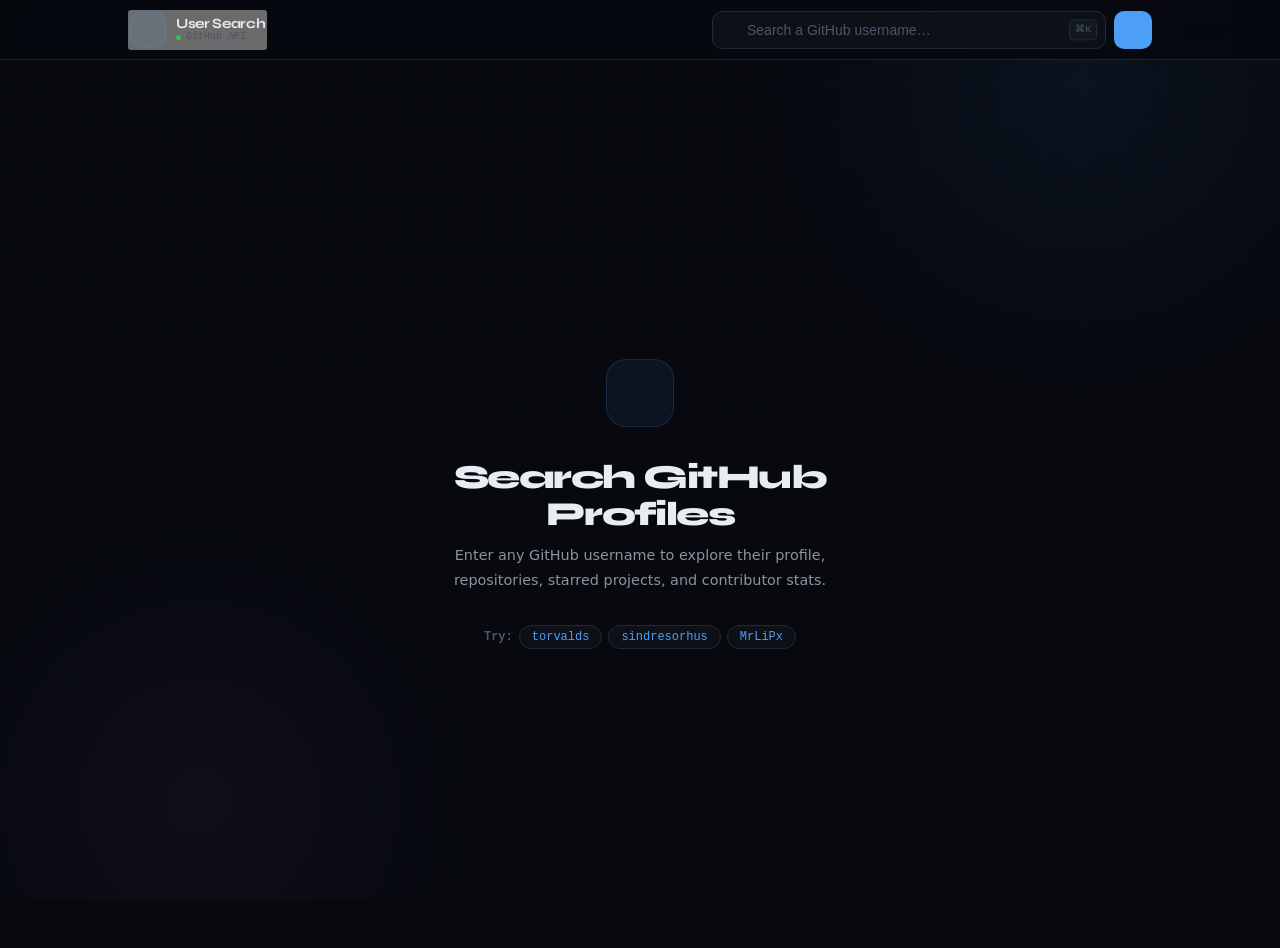
==== commit da4086a9: "Update index.html Signed-off-by: Mr Li Px <163276171+MrLiPx@users.noreply.github.com>" ====
--- a/index.html
+++ b/index.html
@@ -4,10 +4,10 @@
   <meta charset="UTF-8">
   <meta name="viewport" content="width=device-width, initial-scale=1.0">
 
-  <!-- ── SEO ── -->
+  <!-- ── Primary SEO ── -->
   <title>GitHub User Search — Developer Profile Explorer</title>
-  <meta name="description" content="Search any GitHub user and instantly explore their repositories, stars, followers, and developer stats.">
-  <meta name="keywords" content="GitHub, user, search, developer, profile, repositories, stats">
+  <meta name="description" content="Search any GitHub user and instantly explore their repositories, stars, followers, and developer stats in a clean, fast interface.">
+  <meta name="keywords" content="GitHub, user, search, developer, profile, repositories, stats, open source">
   <meta name="author" content="MrLiPx">
   <meta name="robots" content="index, follow, max-image-preview:large, max-snippet:-1">
   <link rel="canonical" href="https://mrlipx.github.io/github-user-search/">
@@ -17,12 +17,12 @@
   <meta property="og:site_name"    content="GitHub User Search">
   <meta property="og:locale"       content="en_US">
   <meta property="og:title"        content="GitHub User Search — Developer Profile Explorer">
-  <meta property="og:description"  content="Search any GitHub user and explore their repositories, stars, and developer stats.">
+  <meta property="og:description"  content="Search any GitHub user and instantly explore their repositories, stars, followers, and developer stats.">
   <meta property="og:url"          content="https://mrlipx.github.io/github-user-search/">
-  <meta property="og:image"        content="https://mrlipx.github.io/github-user-search/assets/logo.png">
+  <meta property="og:image"        content="/assets/logo.png">
   <meta property="og:image:width"  content="128">
   <meta property="og:image:height" content="128">
-  <meta property="og:image:alt"    content="GitHub User Search logo">
+  <meta property="og:image:alt"    content="MrLiPx avatar">
   <meta property="og:image:type"   content="image/png">
 
   <!-- ── Twitter / X ── -->
@@ -30,12 +30,12 @@
   <meta name="twitter:site"        content="@MrLiPx">
   <meta name="twitter:creator"     content="@MrLiPx">
   <meta name="twitter:title"       content="GitHub User Search — Developer Profile Explorer">
-  <meta name="twitter:description" content="Search any GitHub user and explore their repositories, stars, and developer stats.">
-  <meta name="twitter:image"       content="https://mrlipx.github.io/github-user-search/assets/logo.png">
-  <meta name="twitter:image:alt"   content="GitHub User Search logo">
+  <meta name="twitter:description" content="Search any GitHub user and instantly explore their repositories, stars, followers, and developer stats.">
+  <meta name="twitter:image"       content="assets/logo.png">
+  <meta name="twitter:image:alt"   content="MrLiPx avatar">
 
   <!-- ── Theme ── -->
-  <meta name="theme-color" content="#4d9ef7">
+  <meta name="theme-color" content="#4b9cf5">
   <meta name="color-scheme" content="dark">
   <meta name="application-name" content="GitHub User Search">
 
@@ -53,27 +53,29 @@
   }
   </script>
 
-  <!-- ── Favicon ── -->
+  <!-- ── Favicons — routed through GitHub avatar ── -->
   <link rel="icon"             type="image/png" href="assets/logo.png">
   <link rel="shortcut icon"                     href="assets/logo.png">
   <link rel="apple-touch-icon"                  href="assets/logo.png">
-
-  <!-- ── Fonts ── -->
+  <link rel="apple-touch-icon" sizes="180x180"  href="assets/logo.png">
+
+  <!-- ── Fonts — Instrument Sans + Syne + JetBrains Mono ── -->
   <link rel="preconnect" href="https://fonts.googleapis.com" crossorigin>
   <link rel="preconnect" href="https://fonts.gstatic.com" crossorigin>
-  <link href="https://fonts.googleapis.com/css2?family=Syne:wght@400;600;700;800&family=DM+Mono:wght@400;500&family=DM+Sans:wght@300;400;500;600&display=swap" rel="stylesheet">
+  <link href="https://fonts.googleapis.com/css2?family=Instrument+Sans:ital,wght@0,400;0,500;0,600;1,400&family=Syne:wght@400;600;700;800&family=JetBrains+Mono:wght@400;500&display=swap" rel="stylesheet">
 
   <!-- ── Icons ── -->
   <link rel="stylesheet" href="https://cdn-uicons.flaticon.com/4.0.0/uicons-regular-rounded/css/uicons-regular-rounded.css">
   <link rel="stylesheet" href="https://cdn-uicons.flaticon.com/4.0.0/uicons-brands/css/uicons-brands.css">
 
-  <!-- ── Styles (build: IDewhVtoy4) ── -->
-  <link rel="stylesheet" href="assets/vars.css?v=IDewhVtoy4">
-  <link rel="stylesheet" href="assets/base.css?v=IDewhVtoy4">
-  <link rel="stylesheet" href="assets/style.css?v=IDewhVtoy4">
+  <!-- ── Styles (build: IYwNhpt6h0) ── -->
+  <link rel="stylesheet" href="assets/vars.css?v=IYwNhpt6h0">
+  <link rel="stylesheet" href="assets/base.css?v=IYwNhpt6h0">
+  <link rel="stylesheet" href="assets/style.css?v=IYwNhpt6h0">
 </head>
 <body>
 
+  <!-- Background -->
   <div class="bg-layer" aria-hidden="true">
     <div class="bg-grid"></div>
     <div class="bg-orb bg-orb-1"></div>
@@ -90,14 +92,12 @@
         </div>
         <div class="nav-brand-text">
           <span class="nav-title">User Search</span>
-          <span class="nav-meta">
-            <span class="status-dot" aria-hidden="true"></span>GitHub API
-          </span>
+          <span class="nav-meta"><span class="status-dot" aria-hidden="true"></span>GitHub API</span>
         </div>
       </button>
 
       <div class="search-wrap" role="search" aria-label="Search GitHub users">
-        <div class="search-field">
+        <div class="search-field" id="searchField">
           <i class="fi fi-rr-search search-icon" aria-hidden="true"></i>
           <input
             type="search"
@@ -110,7 +110,9 @@
             spellcheck="false"
             aria-label="GitHub username"
             enterkeyhint="search"
+            maxlength="39"
           >
+          <div class="search-scan" aria-hidden="true"></div>
           <kbd class="search-kbd" aria-hidden="true">⌘K</kbd>
         </div>
         <button class="search-btn" id="searchBtn" aria-label="Search">
@@ -124,14 +126,14 @@
   <!-- ══ Page shell ══ -->
   <div class="page-shell">
 
-    <!-- Landing -->
+    <!-- ── Landing ── -->
     <div id="landingUI" class="landing">
       <div class="landing-inner">
         <div class="landing-icon" aria-hidden="true">
           <i class="fi fi-brands-github"></i>
         </div>
-        <h1 class="landing-title">Search GitHub Profiles</h1>
-        <p class="landing-sub">Enter any GitHub username to view their profile, repositories, starred projects, and contributor stats.</p>
+        <h1 id="landingTitle" class="landing-title" data-text="Search GitHub Profiles">Search GitHub Profiles</h1>
+        <p class="landing-sub">Enter any GitHub username to explore their profile, repositories, starred projects, and contributor stats.</p>
         <div class="example-row" aria-label="Example searches">
           <span class="example-label">Try:</span>
           <button class="example-chip" data-user="torvalds">torvalds</button>
@@ -141,7 +143,34 @@
       </div>
     </div>
 
-    <!-- Loading skeleton -->
+    <!-- ── Typing preview skeleton (shown while debouncing, no API call) ── -->
+    <div id="typingPreview" class="hidden typing-preview" aria-live="polite" aria-label="Preparing search…">
+      <div class="tp-hero">
+        <div class="tp-avatar" aria-hidden="true"></div>
+        <div class="tp-body">
+          <div class="tp-tag" aria-hidden="true">// awaiting search…</div>
+          <div class="tp-name skel-pulse"></div>
+          <div class="tp-bio  skel-pulse"></div>
+          <div class="tp-bio2 skel-pulse"></div>
+          <div class="tp-stats">
+            <div class="tp-stat skel-pulse"></div>
+            <div class="tp-stat skel-pulse"></div>
+            <div class="tp-stat skel-pulse"></div>
+            <div class="tp-stat skel-pulse"></div>
+          </div>
+        </div>
+      </div>
+      <div class="tp-grid">
+        <div class="tp-card skel-pulse"></div>
+        <div class="tp-card skel-pulse"></div>
+        <div class="tp-card skel-pulse"></div>
+        <div class="tp-card skel-pulse"></div>
+        <div class="tp-card skel-pulse"></div>
+        <div class="tp-card skel-pulse"></div>
+      </div>
+    </div>
+
+    <!-- ── Loading skeleton (shown after Enter, during API call) ── -->
     <div id="loadingUI" class="hidden" aria-live="polite" aria-busy="true" aria-label="Loading profile">
       <div class="sk-hero">
         <div class="skel sk-avatar"></div>
@@ -167,12 +196,10 @@
       </div>
     </div>
 
-    <!-- Error -->
-    <div id="errorContainer" class="hidden error-wrap" role="alert" aria-live="assertive">
-      <!-- JS populated -->
-    </div>
-
-    <!-- Profile -->
+    <!-- ── Error ── -->
+    <div id="errorContainer" class="hidden error-wrap" role="alert" aria-live="assertive"></div>
+
+    <!-- ── Profile content ── -->
     <main id="profileContent" class="hidden profile-root" aria-live="polite">
 
       <!-- Hero -->
@@ -182,7 +209,7 @@
           <div class="avatar-col">
             <div class="avatar-frame">
               <div class="avatar-ring" aria-hidden="true"></div>
-              <img id="avatar" class="avatar-img" src="" alt="GitHub avatar" width="104" height="104" loading="lazy" decoding="async">
+              <img id="avatar" class="avatar-img" src="" alt="GitHub avatar" width="96" height="96" loading="lazy" decoding="async">
             </div>
             <span id="hireableStatus" class="hire-badge hidden" aria-label="Open to work">HIREABLE</span>
           </div>
@@ -201,7 +228,7 @@
 
             <p id="bioText" class="hero-bio"></p>
 
-            <div class="stats-grid" role="list" aria-label="Stats">
+            <div class="stats-grid" role="list" aria-label="Profile stats">
               <div class="stat-cell" role="listitem">
                 <div class="stat-icon stat-icon-blue" aria-hidden="true">
                   <i class="fi fi-rr-users"></i>
@@ -257,29 +284,31 @@
 
       <!-- Tabs -->
       <div class="tabs-bar" role="tablist" aria-label="Profile sections">
-        <a href="#repos" id="tab-repos" class="tab active" role="tab" aria-selected="true" aria-controls="reposView">
+        <a href="#repos" id="tab-repos" class="tab active" role="tab" aria-selected="true"  aria-controls="reposView">
           <i class="fi fi-rr-layers" aria-hidden="true"></i>Repositories
         </a>
-        <a href="#stars" id="tab-stars" class="tab" role="tab" aria-selected="false" aria-controls="starsView">
-          <i class="fi fi-rr-star" aria-hidden="true"></i>Starred
+        <a href="#stars" id="tab-stars" class="tab"        role="tab" aria-selected="false" aria-controls="starsView">
+          <i class="fi fi-rr-star"   aria-hidden="true"></i>Starred
         </a>
       </div>
 
       <!-- Repos panel -->
       <div id="reposView" class="view-panel" role="tabpanel" aria-labelledby="tab-repos"></div>
 
-      <!-- Stars panel -->
+      <!-- Stars panel
+           NOTE: NO class="repo-grid" here — renderCards() creates that wrapper.
+           Adding it here caused a nested grid bug (cards displayed in 1 column). -->
       <div id="starsView" class="view-panel hidden" role="tabpanel" aria-labelledby="tab-stars">
         <div id="starsLoading" class="panel-loading">
           <div class="spinner" aria-hidden="true"></div>
           <p class="panel-loading-text">Fetching starred repos…</p>
         </div>
-        <div id="starsGrid" class="repo-grid"></div>
+        <div id="starsGrid"></div>
       </div>
 
     </main>
   </div>
 
-  <script src="assets/app.js?v=IDewhVtoy4" defer></script>
+  <script src="assets/app.js?v=IYwNhpt6h0" defer></script>
 </body>
 </html>
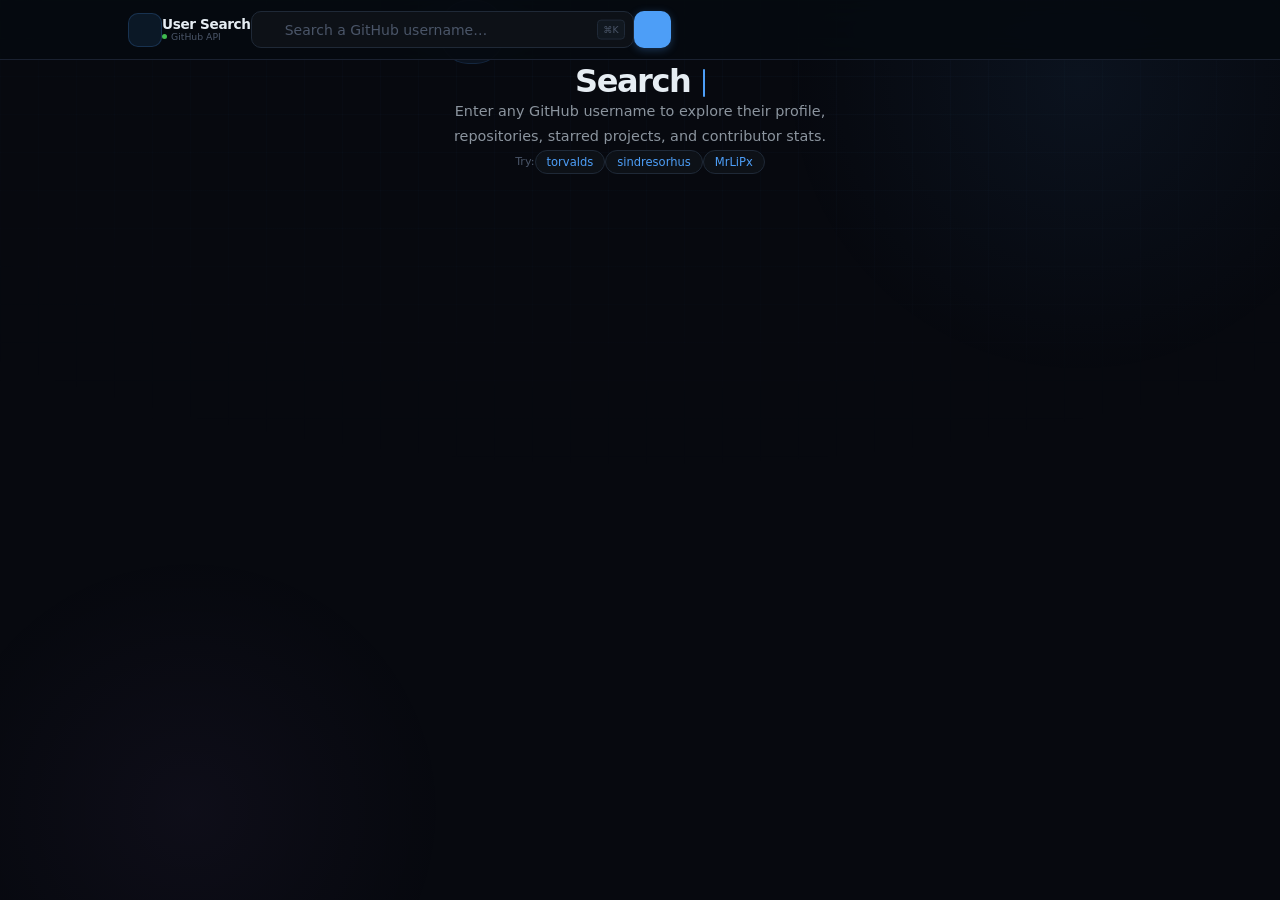
==== commit cfe912bc: "fix+feat: URL overhaul, cache bug fix, better errors — build ncDTRRVzwl URL format:   Before: ?usn=t" ====
--- a/index.html
+++ b/index.html
@@ -19,7 +19,7 @@
   <meta property="og:title"        content="GitHub User Search — Developer Profile Explorer">
   <meta property="og:description"  content="Search any GitHub user and instantly explore their repositories, stars, followers, and developer stats.">
   <meta property="og:url"          content="https://mrlipx.github.io/github-user-search/">
-  <meta property="og:image"        content="/assets/logo.png">
+  <meta property="og:image"        content="https://mrlipx.github.io/github-user-search/assets/logo.png">
   <meta property="og:image:width"  content="128">
   <meta property="og:image:height" content="128">
   <meta property="og:image:alt"    content="MrLiPx avatar">
@@ -31,7 +31,7 @@
   <meta name="twitter:creator"     content="@MrLiPx">
   <meta name="twitter:title"       content="GitHub User Search — Developer Profile Explorer">
   <meta name="twitter:description" content="Search any GitHub user and instantly explore their repositories, stars, followers, and developer stats.">
-  <meta name="twitter:image"       content="assets/logo.png">
+  <meta name="twitter:image"       content="https://mrlipx.github.io/github-user-search/assets/logo.png">
   <meta name="twitter:image:alt"   content="MrLiPx avatar">
 
   <!-- ── Theme ── -->
@@ -54,10 +54,10 @@
   </script>
 
   <!-- ── Favicons — routed through GitHub avatar ── -->
-  <link rel="icon"             type="image/png" href="assets/logo.png">
-  <link rel="shortcut icon"                     href="assets/logo.png">
-  <link rel="apple-touch-icon"                  href="assets/logo.png">
-  <link rel="apple-touch-icon" sizes="180x180"  href="assets/logo.png">
+  <link rel="icon"             type="image/png" href="https://mrlipx.github.io/github-user-search/assets/logo.png">
+  <link rel="shortcut icon"                     href="https://mrlipx.github.io/github-user-search/assets/logo.png">
+  <link rel="apple-touch-icon"                  href="https://mrlipx.github.io/github-user-search/assets/logo.png">
+  <link rel="apple-touch-icon" sizes="180x180"  href="https://mrlipx.github.io/github-user-search/assets/logo.png">
 
   <!-- ── Fonts — Instrument Sans + Syne + JetBrains Mono ── -->
   <link rel="preconnect" href="https://fonts.googleapis.com" crossorigin>
@@ -68,10 +68,10 @@
   <link rel="stylesheet" href="https://cdn-uicons.flaticon.com/4.0.0/uicons-regular-rounded/css/uicons-regular-rounded.css">
   <link rel="stylesheet" href="https://cdn-uicons.flaticon.com/4.0.0/uicons-brands/css/uicons-brands.css">
 
-  <!-- ── Styles (build: IYwNhpt6h0) ── -->
-  <link rel="stylesheet" href="assets/vars.css?v=IYwNhpt6h0">
-  <link rel="stylesheet" href="assets/base.css?v=IYwNhpt6h0">
-  <link rel="stylesheet" href="assets/style.css?v=IYwNhpt6h0">
+  <!-- ── Styles (build: ncDTRRVzwl) ── -->
+  <link rel="stylesheet" href="assets/vars.css?v=ncDTRRVzwl">
+  <link rel="stylesheet" href="assets/base.css?v=ncDTRRVzwl">
+  <link rel="stylesheet" href="assets/style.css?v=ncDTRRVzwl">
 </head>
 <body>
 
@@ -309,6 +309,6 @@
     </main>
   </div>
 
-  <script src="assets/app.js?v=IYwNhpt6h0" defer></script>
+  <script src="assets/app.js?v=ncDTRRVzwl" defer></script>
 </body>
 </html>
--- a/assets/style.css
+++ b/assets/style.css
@@ -1,9 +1,10 @@
 /*
  * github-user-search — components & layout
- * Build: IDewhVtoy4
+ * Build: IYwNhpt6h0
+ * Copyright (c) MrLiPx. All rights reserved.
  */
 
-/* ═══════════════════════ BACKGROUND */
+/* ═══════════════════════════════════════ BACKGROUND */
 
 .bg-layer {
   position: fixed;
@@ -17,42 +18,37 @@
   position: absolute;
   inset: 0;
   background-image:
-    linear-gradient(rgba(77,158,247,.03) 1px, transparent 1px),
-    linear-gradient(90deg, rgba(77,158,247,.03) 1px, transparent 1px);
-  background-size: 40px 40px;
-  -webkit-mask-image: radial-gradient(ellipse 90% 60% at 50% 0%, #000 20%, transparent 100%);
-          mask-image: radial-gradient(ellipse 90% 60% at 50% 0%, #000 20%, transparent 100%);
-}
-
-.bg-orb {
-  position: absolute;
-  border-radius: 50%;
-  pointer-events: none;
-  filter: blur(0);
-}
+    linear-gradient(rgba(75,156,245,.028) 1px, transparent 1px),
+    linear-gradient(90deg, rgba(75,156,245,.028) 1px, transparent 1px);
+  background-size: 38px 38px;
+  -webkit-mask-image: radial-gradient(ellipse 85% 55% at 50% 0%, #000 15%, transparent 100%);
+          mask-image: radial-gradient(ellipse 85% 55% at 50% 0%, #000 15%, transparent 100%);
+}
+
+.bg-orb { position: absolute; border-radius: 50%; }
 
 .bg-orb-1 {
-  width: 640px; height: 640px;
-  background: radial-gradient(circle, rgba(77,158,247,.07) 0%, transparent 70%);
-  top: -240px; right: -120px;
+  width: 600px; height: 600px;
+  background: radial-gradient(circle, rgba(75,156,245,.065) 0%, transparent 70%);
+  top: -220px; right: -100px;
 }
 
 .bg-orb-2 {
-  width: 560px; height: 560px;
-  background: radial-gradient(circle, rgba(188,140,255,.05) 0%, transparent 70%);
-  bottom: -180px; left: -80px;
-}
-
-/* ═══════════════════════ NAV */
+  width: 520px; height: 520px;
+  background: radial-gradient(circle, rgba(192,132,252,.045) 0%, transparent 70%);
+  bottom: -170px; left: -70px;
+}
+
+/* ═══════════════════════════════════════ NAV */
 
 .nav {
   position: fixed;
   top: 0; left: 0; right: 0;
   z-index: 100;
   height: var(--nav-h);
-  background: rgba(7,9,15,.88);
-  backdrop-filter: blur(24px) saturate(1.4);
-  -webkit-backdrop-filter: blur(24px) saturate(1.4);
+  background: rgba(6,10,16,.9);
+  backdrop-filter: blur(28px) saturate(1.5);
+  -webkit-backdrop-filter: blur(28px) saturate(1.5);
   border-bottom: 1px solid var(--border);
 }
 
@@ -63,34 +59,35 @@
   height: 100%;
   display: flex;
   align-items: center;
-  justify-content: space-between;
-  gap: var(--gap-md);
+  gap: var(--s-5);
 }
 
 /* Brand */
 .nav-brand {
   display: flex;
   align-items: center;
-  gap: 10px;
+  gap: var(--s-3);
   text-decoration: none;
   color: inherit;
   flex-shrink: 0;
-  transition: opacity .2s;
+  transition: opacity .18s;
   cursor: pointer;
   user-select: none;
-}
-.nav-brand:hover { opacity: .75; }
+  background: none;
+  border: none;
+  font: inherit;
+}
+.nav-brand:hover { opacity: .72; }
 
 .nav-logo {
-  width: 36px;
-  height: 36px;
-  background: rgba(77,158,247,.1);
-  border: 1px solid rgba(77,158,247,.2);
+  width: 34px; height: 34px;
+  background: rgba(75,156,245,.1);
+  border: 1px solid rgba(75,156,245,.2);
   border-radius: var(--r-sm);
   display: flex;
   align-items: center;
   justify-content: center;
-  font-size: 1rem;
+  font-size: .95rem;
   color: var(--accent);
   flex-shrink: 0;
 }
@@ -98,9 +95,9 @@
 .nav-brand-text { display: flex; flex-direction: column; gap: 1px; }
 
 .nav-title {
-  font-family: 'Syne', sans-serif;
+  font-family: var(--font-display);
   font-weight: 700;
-  font-size: .875rem;
+  font-size: .85rem;
   letter-spacing: -.025em;
   color: var(--text);
   line-height: 1;
@@ -109,30 +106,29 @@
 .nav-meta {
   display: flex;
   align-items: center;
-  gap: 5px;
-  font-family: 'DM Mono', monospace;
-  font-size: .625rem;
+  gap: 4px;
+  font-family: var(--font-mono);
+  font-size: .58rem;
   color: var(--muted);
   line-height: 1;
 }
 
 .status-dot {
-  width: 5px;
-  height: 5px;
+  width: 5px; height: 5px;
   border-radius: 50%;
   background: var(--green);
-  animation: pulse-dot 2.5s ease infinite;
+  animation: pulse-ring 2.4s ease infinite;
   flex-shrink: 0;
 }
 
-/* ═══════════════════════ SEARCH BAR */
+/* ═══════════════════════════════════════ SEARCH BAR */
 
 .search-wrap {
   display: flex;
   align-items: center;
-  gap: 8px;
+  gap: var(--s-2);
   flex: 1;
-  max-width: 440px;
+  max-width: 420px;
 }
 
 .search-field {
@@ -148,26 +144,59 @@
   font-size: .82rem;
   color: var(--muted);
   pointer-events: none;
-  /* icon already inline-flex from base.css */
-}
+  transition: color .18s;
+  z-index: 1;
+}
+
+.search-field:focus-within .search-icon { color: var(--accent); }
 
 .search-input {
   width: 100%;
-  height: 38px;
-  padding: 0 70px 0 34px;
+  height: 37px;
+  padding: 0 66px 0 33px;
   background: var(--surface);
   border: 1px solid var(--border2);
   border-radius: var(--r-sm);
-  font-family: 'DM Sans', sans-serif;
+  font-family: var(--font-sans);
   font-size: .875rem;
   color: var(--text);
   transition: border-color .18s, box-shadow .18s;
+  position: relative;
+  z-index: 1;
 }
 .search-input::placeholder { color: var(--muted); }
 .search-input:focus {
   outline: none;
   border-color: var(--accent);
-  box-shadow: 0 0 0 3px rgba(77,158,247,.14);
+  box-shadow: 0 0 0 3px var(--accent-glow);
+}
+
+/* Typing state — shows skeleton preview is active */
+.search-input.is-typing {
+  border-color: rgba(75,156,245,.5);
+  box-shadow: 0 0 0 2px rgba(75,156,245,.1);
+}
+
+/* Scanning line on input when typing */
+.search-scan {
+  position: absolute;
+  inset: 0;
+  border-radius: var(--r-sm);
+  overflow: hidden;
+  pointer-events: none;
+  z-index: 2;
+  opacity: 0;
+  transition: opacity .2s;
+}
+.search-field.typing-active .search-scan { opacity: 1; }
+
+.search-scan::after {
+  content: '';
+  position: absolute;
+  top: 0; bottom: 0;
+  width: 60px;
+  background: linear-gradient(90deg, transparent, rgba(75,156,245,.15), transparent);
+  animation: scan-line 1.2s linear infinite;
 }
 
 .search-kbd {
@@ -175,22 +204,24 @@
   right: 9px;
   top: 50%;
   transform: translateY(-50%);
-  font-family: 'DM Mono', monospace;
-  font-size: .6rem;
+  font-family: var(--font-mono);
+  font-size: .58rem;
   color: var(--muted);
   background: var(--surface2);
   border: 1px solid var(--border2);
   border-radius: 4px;
   padding: 2px 5px;
   pointer-events: none;
-}
+  z-index: 1;
+  transition: opacity .18s;
+}
+.search-input:focus ~ .search-kbd { opacity: .5; }
 
 @media (max-width: 440px) { .search-kbd { display: none; } }
 
 .search-btn {
   flex-shrink: 0;
-  width: 38px;
-  height: 38px;
+  width: 37px; height: 37px;
   background: var(--accent);
   border: none;
   border-radius: var(--r-sm);
@@ -199,30 +230,31 @@
   display: flex;
   align-items: center;
   justify-content: center;
-  font-size: .95rem;
-  transition: background .18s, transform .12s;
-}
-.search-btn:hover  { background: #3d8ee6; transform: translateY(-1px); }
-.search-btn:active { transform: translateY(0); }
-
-/* ═══════════════════════ PAGE SHELL */
+  font-size: .9rem;
+  transition: background .15s, transform .12s, box-shadow .15s;
+  box-shadow: 0 2px 8px rgba(75,156,245,.3);
+}
+.search-btn:hover  { background: var(--accent-hi); transform: translateY(-1px); box-shadow: 0 4px 14px rgba(75,156,245,.4); }
+.search-btn:active { transform: translateY(0); box-shadow: 0 1px 4px rgba(75,156,245,.25); }
+
+/* ═══════════════════════════════════════ PAGE SHELL */
 
 .page-shell {
   position: relative;
   z-index: 1;
   max-width: var(--max-w);
   margin: 0 auto;
-  padding: calc(var(--nav-h) + var(--gap-xl)) var(--pad-x) var(--gap-xl);
+  padding: calc(var(--nav-h) + var(--s-12)) var(--pad-x) var(--s-12);
   min-height: 100vh;
 }
 
-/* ═══════════════════════ LANDING */
+/* ═══════════════════════════════════════ LANDING */
 
 .landing {
   display: flex;
   align-items: center;
   justify-content: center;
-  min-height: calc(100vh - var(--nav-h) - var(--gap-xl));
+  min-height: calc(100vh - var(--nav-h) - var(--s-12));
   animation: fadeUp .4s ease both;
 }
 
@@ -235,220 +267,369 @@
   display: flex;
   align-items: center;
   justify-content: center;
-  width: 68px;
-  height: 68px;
-  background: rgba(77,158,247,.08);
-  border: 1px solid rgba(77,158,247,.16);
-  border-radius: var(--r-lg);
-  font-size: 1.75rem;
+  width: 64px; height: 64px;
+  background: rgba(75,156,245,.07);
+  border: 1px solid rgba(75,156,245,.15);
+  border-radius: var(--r-xl);
+  font-size: 1.65rem;
   color: var(--accent);
-  margin: 0 auto var(--gap-lg);
+  margin: 0 auto var(--s-8);
 }
 
 .landing-title {
-  font-family: 'Syne', sans-serif;
-  font-size: clamp(1.5rem, 4vw, 2.1rem);
+  font-family: var(--font-display);
+  font-size: clamp(1.5rem, 4vw, 2rem);
   font-weight: 800;
   letter-spacing: -.045em;
   color: var(--text);
-  margin-bottom: 10px;
+  margin-bottom: var(--s-3);
+}
+
+/* Typing cursor blinking at end of title */
+.landing-title .cursor {
+  display: inline-block;
+  width: 2px;
+  height: 0.9em;
+  background: var(--accent);
+  margin-left: 3px;
+  vertical-align: middle;
+  animation: typing-cursor 1s step-end infinite;
+  border-radius: 1px;
 }
 
 .landing-sub {
   font-size: .9rem;
   color: var(--sub);
   line-height: 1.75;
-  margin-bottom: var(--gap-lg);
+  margin-bottom: var(--s-8);
 }
 
 .example-row {
   display: flex;
   align-items: center;
   justify-content: center;
-  gap: 6px;
+  gap: var(--s-2);
   flex-wrap: wrap;
 }
 
 .example-label {
-  font-size: .75rem;
-  font-weight: 600;
-  color: var(--muted);
-  font-family: 'DM Mono', monospace;
+  font-family: var(--font-mono);
+  font-size: .7rem;
+  font-weight: 500;
+  color: var(--muted);
 }
 
 .example-chip {
-  padding: 4px 12px;
+  padding: 4px 11px;
   background: var(--surface);
   border: 1px solid var(--border2);
   border-radius: 99px;
-  font-family: 'DM Mono', monospace;
-  font-size: .75rem;
+  font-family: var(--font-mono);
+  font-size: .72rem;
   color: var(--accent);
   cursor: pointer;
-  transition: background .15s, border-color .15s, transform .12s;
+  transition: background .14s, border-color .14s, transform .1s;
 }
 .example-chip:hover {
   background: var(--surface2);
-  border-color: rgba(77,158,247,.35);
+  border-color: rgba(75,156,245,.38);
   transform: translateY(-1px);
 }
 
-/* ═══════════════════════ SKELETON */
-
-.skel {
-  background: linear-gradient(
-    90deg,
-    var(--surface) 25%,
-    var(--surface2) 50%,
-    var(--surface) 75%
-  );
+/* ═══════════════════════════════════════ TYPING SKELETON PREVIEW
+ *
+ * Shown when user is typing in the search box.
+ * A ghost skeleton state gives instant visual feedback
+ * that "results are coming" without any API calls.
+ */
+
+.typing-preview {
+  animation: fadeIn .2s ease both;
+}
+
+.tp-hero {
+  display: flex;
+  gap: var(--s-8);
+  padding: var(--s-8);
+  background: var(--surface);
+  border: 1px solid var(--border);
+  border-radius: var(--r-xl);
+  margin-bottom: var(--s-6);
+}
+
+.tp-avatar {
+  width: 88px; height: 88px;
+  border-radius: 50%;
+  background: var(--surface2);
+  border: 1px solid var(--border2);
+  flex-shrink: 0;
+  position: relative;
+  overflow: hidden;
+}
+
+.tp-avatar::after {
+  content: '';
+  position: absolute;
+  inset: 0;
+  background: linear-gradient(90deg, var(--surface2) 25%, var(--surface3) 50%, var(--surface2) 75%);
+  background-size: 300px 100%;
+  animation: shimmer 1.6s infinite linear;
+}
+
+.tp-body { flex: 1; display: flex; flex-direction: column; gap: var(--s-3); padding-top: var(--s-1); }
+
+.tp-tag {
+  font-family: var(--font-mono);
+  font-size: .68rem;
+  color: var(--accent);
+  opacity: .5;
+  margin-bottom: 2px;
+}
+
+.tp-name { height: 22px; width: 160px; }
+.tp-bio  { height: 12px; width: 85%; }
+.tp-bio2 { height: 12px; width: 62%; }
+
+.tp-stats {
+  display: grid;
+  grid-template-columns: repeat(4, 1fr);
+  gap: var(--s-2);
+  margin-top: var(--s-2);
+}
+.tp-stat { height: 54px; border-radius: var(--r); }
+
+.tp-grid {
+  display: grid;
+  grid-template-columns: repeat(auto-fill, minmax(260px, 1fr));
+  gap: 11px;
+}
+.tp-card { height: 130px; border-radius: var(--r-lg); }
+
+.skel-pulse {
+  background: linear-gradient(90deg, var(--surface) 25%, var(--surface2) 50%, var(--surface) 75%);
   background-size: 700px 100%;
   animation: shimmer 1.7s infinite linear;
   border-radius: var(--r-sm);
 }
 
+@media (max-width: 600px) {
+  .tp-hero  { flex-direction: column; }
+  .tp-stats { grid-template-columns: repeat(2, 1fr); }
+  .tp-grid  { grid-template-columns: 1fr; }
+}
+
+/* ═══════════════════════════════════════ LOADING SKELETON */
+
+.skel {
+  background: linear-gradient(90deg, var(--surface) 25%, var(--surface2) 50%, var(--surface) 75%);
+  background-size: 700px 100%;
+  animation: shimmer 1.7s infinite linear;
+  border-radius: var(--r-sm);
+}
+
 .sk-hero {
   display: flex;
-  gap: var(--gap-lg);
-  padding: var(--gap-lg);
+  gap: var(--s-8);
+  padding: var(--s-8);
   background: var(--surface);
   border: 1px solid var(--border);
   border-radius: var(--r-xl);
-  margin-bottom: var(--gap-lg);
-}
-
-.sk-avatar { width: 100px; height: 100px; border-radius: 50%; flex-shrink: 0; }
-
-.sk-body { flex: 1; display: flex; flex-direction: column; gap: 10px; padding-top: 6px; }
-.sk-name { height: 26px; width: 180px; }
-.sk-bio  { height: 13px; width: 88%; }
-.sk-bio2 { height: 13px; width: 65%; }
+  margin-bottom: var(--s-6);
+}
+
+.sk-avatar { width: 96px; height: 96px; border-radius: 50%; flex-shrink: 0; }
+.sk-body   { flex: 1; display: flex; flex-direction: column; gap: var(--s-3); padding-top: var(--s-1); }
+.sk-name   { height: 24px; width: 170px; }
+.sk-bio    { height: 12px; width: 87%; }
+.sk-bio2   { height: 12px; width: 63%; }
 
 .sk-stats {
   display: grid;
   grid-template-columns: repeat(4, 1fr);
-  gap: 10px;
-  margin-top: 6px;
+  gap: var(--s-2);
+  margin-top: var(--s-2);
 }
 .sk-stat { height: 60px; border-radius: var(--r); }
 
 .sk-grid {
   display: grid;
   grid-template-columns: repeat(auto-fill, minmax(260px, 1fr));
-  gap: 12px;
-}
-.sk-card { height: 136px; border-radius: var(--r-lg); }
+  gap: 11px;
+}
+.sk-card { height: 132px; border-radius: var(--r-lg); }
 
 @media (max-width: 600px) {
   .sk-hero  { flex-direction: column; }
   .sk-stats { grid-template-columns: repeat(2, 1fr); }
-}
-
-/* ═══════════════════════ ERROR */
+  .sk-grid  { grid-template-columns: 1fr; }
+}
+
+/* ═══════════════════════════════════════ ERROR */
 
 .error-wrap {
   display: flex;
   align-items: center;
   justify-content: center;
-  padding: var(--gap-xl) 0;
+  padding: var(--s-12) 0;
   animation: fadeUp .3s ease both;
 }
 
 .error-card {
   display: flex;
   align-items: flex-start;
-  gap: var(--gap-md);
-  padding: var(--gap-lg);
-  background: rgba(248,81,73,.05);
-  border: 1px solid rgba(248,81,73,.18);
+  gap: var(--s-5);
+  padding: var(--s-7);
+  background: rgba(248,81,73,.04);
+  border: 1px solid rgba(248,81,73,.16);
   border-radius: var(--r-lg);
   max-width: 520px;
   width: 100%;
 }
 
 .error-icon-wrap {
-  width: 46px;
-  height: 46px;
+  width: 44px; height: 44px;
   border-radius: var(--r);
-  background: rgba(248,81,73,.1);
-  border: 1px solid rgba(248,81,73,.15);
-  display: flex;
-  align-items: center;
-  justify-content: center;
-  font-size: 1.2rem;
+  background: rgba(248,81,73,.09);
+  border: 1px solid rgba(248,81,73,.14);
+  display: flex;
+  align-items: center;
+  justify-content: center;
+  font-size: 1.1rem;
   color: var(--rose);
   flex-shrink: 0;
 }
 
+.error-body { flex: 1; min-width: 0; }
+
 .error-title {
-  font-family: 'Syne', sans-serif;
+  font-family: var(--font-display);
   font-weight: 700;
-  font-size: .95rem;
+  font-size: .92rem;
   color: var(--rose);
   margin-bottom: 5px;
 }
 
 .error-msg {
-  font-size: .83rem;
+  font-size: .82rem;
   color: var(--sub);
-  line-height: 1.6;
-}
-
-/* ═══════════════════════ PROFILE HERO */
-
-.profile-root { animation: fadeUp .38s ease both; }
+  line-height: 1.65;
+  margin-bottom: 8px;
+}
+
+.error-countdown {
+  display: inline-flex;
+  align-items: center;
+  gap: 5px;
+  font-family: var(--font-mono);
+  font-size: .68rem;
+  color: var(--amber);
+  background: rgba(227,179,65,.07);
+  border: 1px solid rgba(227,179,65,.15);
+  border-radius: var(--r-xs);
+  padding: 3px 8px;
+  margin-bottom: 10px;
+}
+.error-countdown i { font-size: .72rem; }
+
+.error-retry {
+  display: inline-flex;
+  align-items: center;
+  gap: 5px;
+  padding: 6px 14px;
+  background: rgba(248,81,73,.1);
+  border: 1px solid rgba(248,81,73,.22);
+  border-radius: var(--r-sm);
+  font-family: var(--font-sans);
+  font-size: .78rem;
+  font-weight: 600;
+  color: var(--rose);
+  cursor: pointer;
+  transition: background .14s, transform .12s;
+  margin-top: 4px;
+}
+.error-retry:hover { background: rgba(248,81,73,.16); transform: translateY(-1px); }
+.error-retry i { font-size: .8rem; }
+
+/* Panel-level error (inside stars/repos grid) */
+.panel-error {
+  display: flex;
+  flex-direction: column;
+  align-items: center;
+  gap: var(--s-3);
+  padding: var(--s-10) 0;
+  color: var(--rose);
+  text-align: center;
+}
+.panel-error > i  { font-size: 1.5rem; opacity: .6; }
+.panel-error > p  { font-size: .8rem; color: var(--sub); }
+
+.panel-retry {
+  display: inline-flex;
+  align-items: center;
+  gap: 5px;
+  padding: 6px 14px;
+  background: var(--surface2);
+  border: 1px solid var(--border2);
+  border-radius: var(--r-sm);
+  font-family: var(--font-sans);
+  font-size: .78rem;
+  font-weight: 600;
+  color: var(--sub);
+  cursor: pointer;
+  transition: background .14s, color .14s;
+}
+.panel-retry:hover { background: var(--surface3); color: var(--text); }
+.panel-retry i { font-size: .8rem; }
+
+/* ═══════════════════════════════════════ HERO */
+
+.profile-root { animation: fadeUp .35s ease both; }
 
 .hero-card {
   background: var(--surface);
   border: 1px solid var(--border);
   border-radius: var(--r-xl);
-  padding: var(--gap-lg) var(--gap-lg) var(--gap-md);
-  margin-bottom: var(--gap-md);
+  padding: var(--s-8);
+  margin-bottom: var(--s-5);
   position: relative;
   overflow: hidden;
 }
 
-/* top accent line */
 .hero-card::before {
   content: '';
   position: absolute;
-  top: 0; left: 0; right: 0;
-  height: 1px;
-  background: linear-gradient(90deg, transparent 0%, rgba(77,158,247,.5) 50%, transparent 100%);
-}
-
-/* subtle fill */
+  top: 0; left: 0; right: 0; height: 1px;
+  background: linear-gradient(90deg, transparent 0%, rgba(75,156,245,.45) 50%, transparent 100%);
+}
+
 .hero-card::after {
   content: '';
   position: absolute;
   inset: 0;
-  background: linear-gradient(135deg, rgba(77,158,247,.025) 0%, transparent 55%);
+  background: linear-gradient(135deg, rgba(75,156,245,.02) 0%, transparent 50%);
   pointer-events: none;
 }
 
 .hero-inner {
   display: flex;
-  gap: var(--gap-lg);
+  gap: var(--s-8);
   align-items: flex-start;
   position: relative;
   z-index: 1;
 }
 
-/* ── Avatar column ── */
-
+/* Avatar */
 .avatar-col {
   flex-shrink: 0;
   display: flex;
   flex-direction: column;
   align-items: center;
-  gap: 10px;
-  position: relative;
+  gap: var(--s-3);
 }
 
 .avatar-frame {
   position: relative;
-  width: 104px;
-  height: 104px;
+  width: 96px; height: 96px;
 }
 
 .avatar-ring {
@@ -458,19 +639,18 @@
   border: 1.5px solid transparent;
   background:
     linear-gradient(var(--surface), var(--surface)) padding-box,
-    linear-gradient(135deg, rgba(77,158,247,.55) 0%, rgba(188,140,255,.45) 100%) border-box;
-  animation: spin 11s linear infinite;
+    linear-gradient(135deg, rgba(75,156,245,.55), rgba(192,132,252,.45)) border-box;
+  animation: avatar-spin 12s linear infinite;
 }
 
 .avatar-img {
-  width: 104px;
-  height: 104px;
+  width: 96px; height: 96px;
   border-radius: 50%;
   display: block;
   object-fit: cover;
   position: relative;
   z-index: 1;
-  transition: transform .35s cubic-bezier(.175,.885,.32,1.275);
+  transition: transform .32s cubic-bezier(.175,.885,.32,1.275);
 }
 .avatar-frame:hover .avatar-img { transform: scale(1.05); }
 
@@ -478,131 +658,122 @@
   display: inline-flex;
   align-items: center;
   gap: 4px;
-  padding: 2px 9px;
-  background: rgba(63,185,80,.1);
-  border: 1px solid rgba(63,185,80,.22);
+  padding: 2px 8px;
+  background: rgba(63,185,80,.08);
+  border: 1px solid rgba(63,185,80,.2);
   border-radius: 99px;
-  font-family: 'DM Mono', monospace;
-  font-size: .6rem;
+  font-family: var(--font-mono);
+  font-size: .58rem;
   letter-spacing: .07em;
   color: var(--green);
   position: relative;
   z-index: 1;
 }
 
-/* ── Hero body ── */
-
+/* Hero body */
 .hero-body { flex: 1; min-width: 0; }
 
 .hero-top {
   display: flex;
   align-items: flex-start;
   justify-content: space-between;
-  gap: var(--gap-md);
-  margin-bottom: var(--gap-sm);
+  gap: var(--s-4);
+  margin-bottom: var(--s-3);
   flex-wrap: wrap;
 }
 
 .hero-name {
-  font-family: 'Syne', sans-serif;
-  font-size: clamp(1.55rem, 3.5vw, 2.2rem);
+  font-family: var(--font-display);
+  font-size: clamp(1.5rem, 3.2vw, 2.1rem);
   font-weight: 800;
   letter-spacing: -.05em;
   color: var(--text);
   line-height: 1.05;
-  margin-bottom: 7px;
+  margin-bottom: 6px;
 }
 
 .hero-handle {
   display: inline-flex;
   align-items: center;
   gap: 5px;
-  font-family: 'DM Mono', monospace;
-  font-size: .78rem;
+  font-family: var(--font-mono);
+  font-size: .76rem;
   color: var(--accent);
   text-decoration: none;
-  padding: 3px 10px;
-  background: rgba(77,158,247,.08);
-  border: 1px solid rgba(77,158,247,.16);
+  padding: 3px 9px;
+  background: rgba(75,156,245,.07);
+  border: 1px solid rgba(75,156,245,.15);
   border-radius: var(--r-xs);
-  transition: background .15s, border-color .15s;
-}
-.hero-handle:hover { background: rgba(77,158,247,.14); border-color: rgba(77,158,247,.3); }
-
-.badges-row {
-  display: flex;
-  flex-wrap: wrap;
-  gap: 5px;
-}
+  transition: background .14s, border-color .14s;
+}
+.hero-handle:hover { background: rgba(75,156,245,.13); border-color: rgba(75,156,245,.28); }
+
+.badges-row { display: flex; flex-wrap: wrap; gap: 4px; }
 
 .hero-bio {
-  font-size: .88rem;
+  font-size: .875rem;
   color: var(--sub);
-  line-height: 1.75;
-  margin-bottom: var(--gap-md);
-  max-width: 580px;
-}
-
-/* ── Stats grid ── */
-
+  line-height: 1.8;
+  margin-bottom: var(--s-5);
+  max-width: 560px;
+}
+
+/* Stats */
 .stats-grid {
   display: grid;
   grid-template-columns: repeat(4, 1fr);
-  gap: 8px;
-  margin-bottom: var(--gap-md);
+  gap: 7px;
+  margin-bottom: var(--s-5);
 }
 
 .stat-cell {
-  background: rgba(255,255,255,.025);
+  background: rgba(255,255,255,.02);
   border: 1px solid var(--border);
   border-radius: var(--r);
-  padding: 14px 16px;
+  padding: 12px 14px;
   display: flex;
   flex-direction: column;
-  align-items: flex-start;
-  gap: 6px;
-  transition: background .15s, border-color .15s;
+  gap: 5px;
+  transition: background .14s, border-color .14s;
 }
 .stat-cell:hover { background: rgba(255,255,255,.04); border-color: var(--border2); }
 
 .stat-icon {
-  width: 28px;
-  height: 28px;
+  width: 26px; height: 26px;
   border-radius: var(--r-xs);
   display: flex;
   align-items: center;
   justify-content: center;
-  font-size: .8rem;
-}
-
-.stat-icon-blue   { background: rgba(77,158,247,.1);  color: var(--accent); }
+  font-size: .75rem;
+}
+
+.stat-icon-blue   { background: rgba(75,156,245,.1);  color: var(--accent); }
 .stat-icon-green  { background: rgba(63,185,80,.1);   color: var(--green); }
 .stat-icon-amber  { background: rgba(227,179,65,.1);  color: var(--amber); }
-.stat-icon-purple { background: rgba(188,140,255,.1); color: var(--purple); }
+.stat-icon-purple { background: rgba(192,132,252,.1); color: var(--purple); }
 
 .stat-num {
-  font-family: 'Syne', sans-serif;
-  font-size: 1.35rem;
+  font-family: var(--font-display);
+  font-size: 1.3rem;
   font-weight: 800;
   color: var(--text);
   line-height: 1;
 }
 
 .stat-lbl {
-  font-family: 'DM Mono', monospace;
-  font-size: .6rem;
+  font-family: var(--font-mono);
+  font-size: .58rem;
   color: var(--muted);
   text-transform: uppercase;
   letter-spacing: .09em;
 }
 
-/* ── Meta row ── */
-
+/* Meta */
 .meta-row {
   display: flex;
   flex-wrap: wrap;
-  gap: 12px 22px;
-  padding-top: var(--gap-md);
+  gap: 10px 20px;
+  padding-top: var(--s-5);
   border-top: 1px solid var(--border);
 }
 
@@ -610,119 +781,117 @@
   display: flex;
   align-items: center;
   gap: 6px;
-  font-size: .82rem;
+  font-size: .8rem;
   color: var(--sub);
 }
-.meta-item i    { font-size: .8rem; flex-shrink: 0; }
+.meta-item i { font-size: .78rem; }
 .meta-item span { color: #c9d1d9; }
-.meta-item a    { color: #c9d1d9; text-decoration: none; transition: color .15s; }
-.meta-item a:hover { color: var(--accent-hi); text-decoration: underline; }
-
-/* ═══════════════════════ BADGES */
+.meta-item a { color: #c9d1d9; text-decoration: none; transition: color .14s; }
+.meta-item a:hover { color: var(--accent-hi); }
+
+/* ═══════════════════════════════════════ BADGES */
 
 .badge {
   display: inline-flex;
   align-items: center;
   gap: 4px;
-  padding: 3px 9px;
+  padding: 3px 8px;
   border-radius: var(--r-xs);
-  font-family: 'DM Mono', monospace;
-  font-size: .62rem;
+  font-family: var(--font-mono);
+  font-size: .6rem;
   font-weight: 500;
   letter-spacing: .04em;
   white-space: nowrap;
 }
-.badge i { font-size: .7rem; }
-
-.badge-green  { background: rgba(63,185,80,.08);  color: var(--green);  border: 1px solid rgba(63,185,80,.18); }
-.badge-amber  { background: rgba(227,179,65,.08);  color: var(--amber);  border: 1px solid rgba(227,179,65,.18); }
-.badge-blue   { background: rgba(77,158,247,.08);  color: var(--accent); border: 1px solid rgba(77,158,247,.18); }
-.badge-purple { background: rgba(188,140,255,.08); color: var(--purple); border: 1px solid rgba(188,140,255,.18); }
-
-/* ═══════════════════════ TABS */
+.badge i { font-size: .66rem; }
+
+.badge-green  { background: rgba(63,185,80,.07);  color: var(--green);  border: 1px solid rgba(63,185,80,.17); }
+.badge-amber  { background: rgba(227,179,65,.07);  color: var(--amber);  border: 1px solid rgba(227,179,65,.17); }
+.badge-blue   { background: rgba(75,156,245,.07);  color: var(--accent); border: 1px solid rgba(75,156,245,.17); }
+.badge-purple { background: rgba(192,132,252,.07); color: var(--purple); border: 1px solid rgba(192,132,252,.17); }
+
+/* ═══════════════════════════════════════ TABS */
 
 .tabs-bar {
   display: flex;
-  gap: 0;
   border-bottom: 1px solid var(--border);
-  margin-bottom: var(--gap-lg);
+  margin-bottom: var(--s-8);
 }
 
 .tab {
   display: flex;
   align-items: center;
   gap: 6px;
-  padding: 12px var(--gap-md);
+  padding: 11px 18px;
+  font-family: var(--font-sans);
   font-size: .8rem;
   font-weight: 600;
   color: var(--muted);
   text-decoration: none;
   position: relative;
-  transition: color .18s;
-  letter-spacing: .01em;
-}
-.tab i { font-size: .82rem; }
+  transition: color .15s;
+}
+.tab i { font-size: .8rem; }
 .tab:hover { color: var(--sub); }
+
 .tab.active { color: var(--accent); }
 .tab.active::after {
   content: '';
   position: absolute;
-  bottom: -1px;
-  left: 0; right: 0;
+  bottom: -1px; left: 0; right: 0;
   height: 2px;
   background: var(--accent);
   border-radius: 2px 2px 0 0;
 }
 
-/* ═══════════════════════ REPO GRID */
+/* ═══════════════════════════════════════ REPO / STAR CARDS
+ *
+ * .repo-grid must ONLY be applied by renderCards() via JS.
+ * Do NOT put .repo-grid directly on #starsGrid in HTML —
+ * renderCards() creates the grid wrapper itself.
+ */
 
 .repo-grid {
   display: grid;
-  grid-template-columns: repeat(auto-fill, minmax(270px, 1fr));
-  gap: 12px;
+  grid-template-columns: repeat(auto-fill, minmax(265px, 1fr));
+  gap: 11px;
 }
 
 .repo-card {
   background: var(--surface);
   border: 1px solid var(--border);
   border-radius: var(--r-lg);
-  padding: 20px;
+  padding: 18px 20px;
   display: flex;
   flex-direction: column;
   text-decoration: none;
   color: inherit;
-  transition: border-color .18s, transform .14s, box-shadow .18s;
+  transition: border-color .16s, transform .12s, box-shadow .16s;
   position: relative;
   overflow: hidden;
+  min-height: 130px;
 }
 .repo-card:hover {
-  border-color: rgba(77,158,247,.32);
+  border-color: rgba(75,156,245,.3);
   transform: translateY(-2px);
-  box-shadow: 0 10px 28px rgba(0,0,0,.22);
-}
-.repo-card:hover::before {
-  content: '';
-  position: absolute;
-  inset: 0;
-  background: linear-gradient(135deg, rgba(77,158,247,.025) 0%, transparent 70%);
-  pointer-events: none;
+  box-shadow: var(--shadow-md);
 }
 
 .repo-head {
   display: flex;
   align-items: flex-start;
   justify-content: space-between;
-  gap: 8px;
-  margin-bottom: 7px;
+  gap: var(--s-2);
+  margin-bottom: 6px;
 }
 
 .repo-name {
-  font-family: 'Syne', sans-serif;
-  font-size: .875rem;
+  font-family: var(--font-display);
+  font-size: .865rem;
   font-weight: 700;
   color: var(--text);
   letter-spacing: -.015em;
-  transition: color .15s;
+  transition: color .14s;
   overflow: hidden;
   text-overflow: ellipsis;
   white-space: nowrap;
@@ -731,23 +900,22 @@
 .repo-card:hover .repo-name { color: var(--accent); }
 
 .repo-badge {
-  font-family: 'DM Mono', monospace;
-  font-size: .58rem;
+  font-family: var(--font-mono);
+  font-size: .56rem;
   color: var(--muted);
   background: var(--surface2);
   border: 1px solid var(--border2);
   border-radius: var(--r-xs);
-  padding: 2px 6px;
+  padding: 2px 5px;
   flex-shrink: 0;
-  white-space: nowrap;
 }
 
 .repo-desc {
-  font-size: .78rem;
+  font-size: .775rem;
   color: var(--muted);
   line-height: 1.6;
   flex: 1;
-  margin-bottom: 14px;
+  margin-bottom: 13px;
   display: -webkit-box;
   -webkit-line-clamp: 2;
   -webkit-box-orient: vertical;
@@ -757,8 +925,8 @@
 .repo-foot {
   display: flex;
   align-items: center;
-  gap: 12px;
-  padding-top: 12px;
+  gap: 11px;
+  padding-top: 11px;
   border-top: 1px solid var(--border);
   margin-top: auto;
 }
@@ -767,59 +935,53 @@
   display: inline-flex;
   align-items: center;
   gap: 4px;
-  font-family: 'DM Mono', monospace;
-  font-size: .68rem;
-  color: var(--muted);
-}
-.repo-stat i { font-size: .7rem; }
+  font-family: var(--font-mono);
+  font-size: .66rem;
+  color: var(--muted);
+}
+.repo-stat i { font-size: .68rem; }
 
 .repo-lang {
   display: inline-flex;
   align-items: center;
   gap: 4px;
-  font-family: 'DM Mono', monospace;
-  font-size: .68rem;
+  font-family: var(--font-mono);
+  font-size: .66rem;
   color: var(--muted);
   margin-left: auto;
 }
 
-.lang-dot {
-  width: 7px;
-  height: 7px;
-  border-radius: 50%;
-  flex-shrink: 0;
-}
+.lang-dot { width: 7px; height: 7px; border-radius: 50%; flex-shrink: 0; }
 
 .repo-arrow {
-  font-size: .72rem;
+  font-size: .7rem;
   color: var(--border2);
-  transition: color .15s, transform .15s;
-}
-.repo-card:hover .repo-arrow { color: var(--accent); transform: translateX(3px); }
-
-/* ═══════════════════════ PANEL STATES */
+  transition: color .14s, transform .14s;
+}
+.repo-card:hover .repo-arrow { color: var(--accent); transform: translateX(2px); }
+
+/* ═══════════════════════════════════════ PANEL STATES */
 
 .panel-loading {
   display: flex;
   flex-direction: column;
   align-items: center;
   justify-content: center;
-  gap: 12px;
-  padding: var(--gap-xl) 0;
+  gap: var(--s-3);
+  padding: var(--s-12) 0;
 }
 
 .spinner {
-  width: 28px;
-  height: 28px;
+  width: 26px; height: 26px;
   border: 2px solid var(--border2);
   border-top-color: var(--accent);
   border-radius: 50%;
-  animation: spin 0.9s linear infinite;
+  animation: spin .85s linear infinite;
 }
 
 .panel-loading-text {
-  font-family: 'DM Mono', monospace;
-  font-size: .65rem;
+  font-family: var(--font-mono);
+  font-size: .62rem;
   color: var(--muted);
   text-transform: uppercase;
   letter-spacing: .1em;
@@ -830,31 +992,97 @@
   flex-direction: column;
   align-items: center;
   justify-content: center;
-  gap: 8px;
-  padding: var(--gap-xl) 0;
-  color: var(--muted);
-}
-.panel-empty > i  { font-size: 1.8rem; opacity: .35; }
-.panel-empty > p  { font-size: .8rem; }
-
-/* ═══════════════════════ RESPONSIVE */
-
-@media (max-width: 720px) {
-  .hero-inner   { flex-direction: column; gap: var(--gap-md); align-items: center; text-align: center; }
-  .hero-top     { justify-content: center; }
-  .hero-handle  { margin: 0 auto; }
-  .badges-row   { justify-content: center; }
-  .hero-bio     { max-width: 100%; }
-  .stats-grid   { grid-template-columns: repeat(2, 1fr); }
-  .meta-row     { justify-content: center; }
-  .avatar-col   { align-self: center; }
+  gap: var(--s-2);
+  padding: var(--s-12) 0;
+  color: var(--muted);
+}
+.panel-empty > i { font-size: 1.7rem; opacity: .3; }
+.panel-empty > p { font-size: .78rem; }
+
+/* ═══════════════════════════════════════ RESPONSIVE */
+
+@media (max-width: 700px) {
+  .hero-inner  { flex-direction: column; gap: var(--s-5); align-items: center; text-align: center; }
+  .hero-top    { justify-content: center; }
+  .hero-handle { margin: 0 auto; }
+  .badges-row  { justify-content: center; }
+  .hero-bio    { max-width: 100%; }
+  .stats-grid  { grid-template-columns: repeat(2, 1fr); }
+  .meta-row    { justify-content: center; }
+  .avatar-col  { align-self: center; }
 }
 
 @media (max-width: 460px) {
   :root { --pad-x: 16px; }
-  .hero-card  { padding: 20px var(--pad-x) var(--gap-md); }
-  .nav-inner  { gap: 10px; }
+  .hero-card  { padding: 20px var(--pad-x); }
+  .stats-grid { grid-template-columns: repeat(2, 1fr); }
   .repo-grid  { grid-template-columns: 1fr; }
   .sk-grid    { grid-template-columns: 1fr; }
-  .stats-grid { grid-template-columns: repeat(2, 1fr); }
-}
+  .tp-grid    { grid-template-columns: 1fr; }
+}
+
+/* ═══════════════════════════════════════ PAGINATION */
+
+.pager {
+  display: flex;
+  align-items: center;
+  justify-content: center;
+  gap: 4px;
+  margin-top: var(--s-8);
+  flex-wrap: wrap;
+}
+
+.pager-btn {
+  display: inline-flex;
+  align-items: center;
+  justify-content: center;
+  min-width: 34px;
+  height: 34px;
+  padding: 0 10px;
+  background: var(--surface);
+  border: 1px solid var(--border2);
+  border-radius: var(--r-sm);
+  font-family: var(--font-mono);
+  font-size: .72rem;
+  color: var(--sub);
+  cursor: pointer;
+  transition: background .14s, border-color .14s, color .14s, transform .1s;
+  user-select: none;
+}
+.pager-btn:hover:not(:disabled) {
+  background: var(--surface2);
+  border-color: rgba(75,156,245,.35);
+  color: var(--text);
+  transform: translateY(-1px);
+}
+.pager-btn:active:not(:disabled) { transform: translateY(0); }
+.pager-btn:disabled { opacity: .32; cursor: not-allowed; }
+
+.pager-btn.active {
+  background: rgba(75,156,245,.12);
+  border-color: rgba(75,156,245,.4);
+  color: var(--accent);
+}
+
+.pager-btn i { font-size: .82rem; line-height: 1; }
+
+.pager-ellipsis {
+  display: inline-flex;
+  align-items: center;
+  justify-content: center;
+  width: 28px; height: 34px;
+  font-family: var(--font-mono);
+  font-size: .72rem;
+  color: var(--muted);
+  user-select: none;
+}
+
+.pager-info {
+  width: 100%;
+  text-align: center;
+  font-family: var(--font-mono);
+  font-size: .62rem;
+  color: var(--muted);
+  margin-top: var(--s-2);
+  letter-spacing: .04em;
+}
